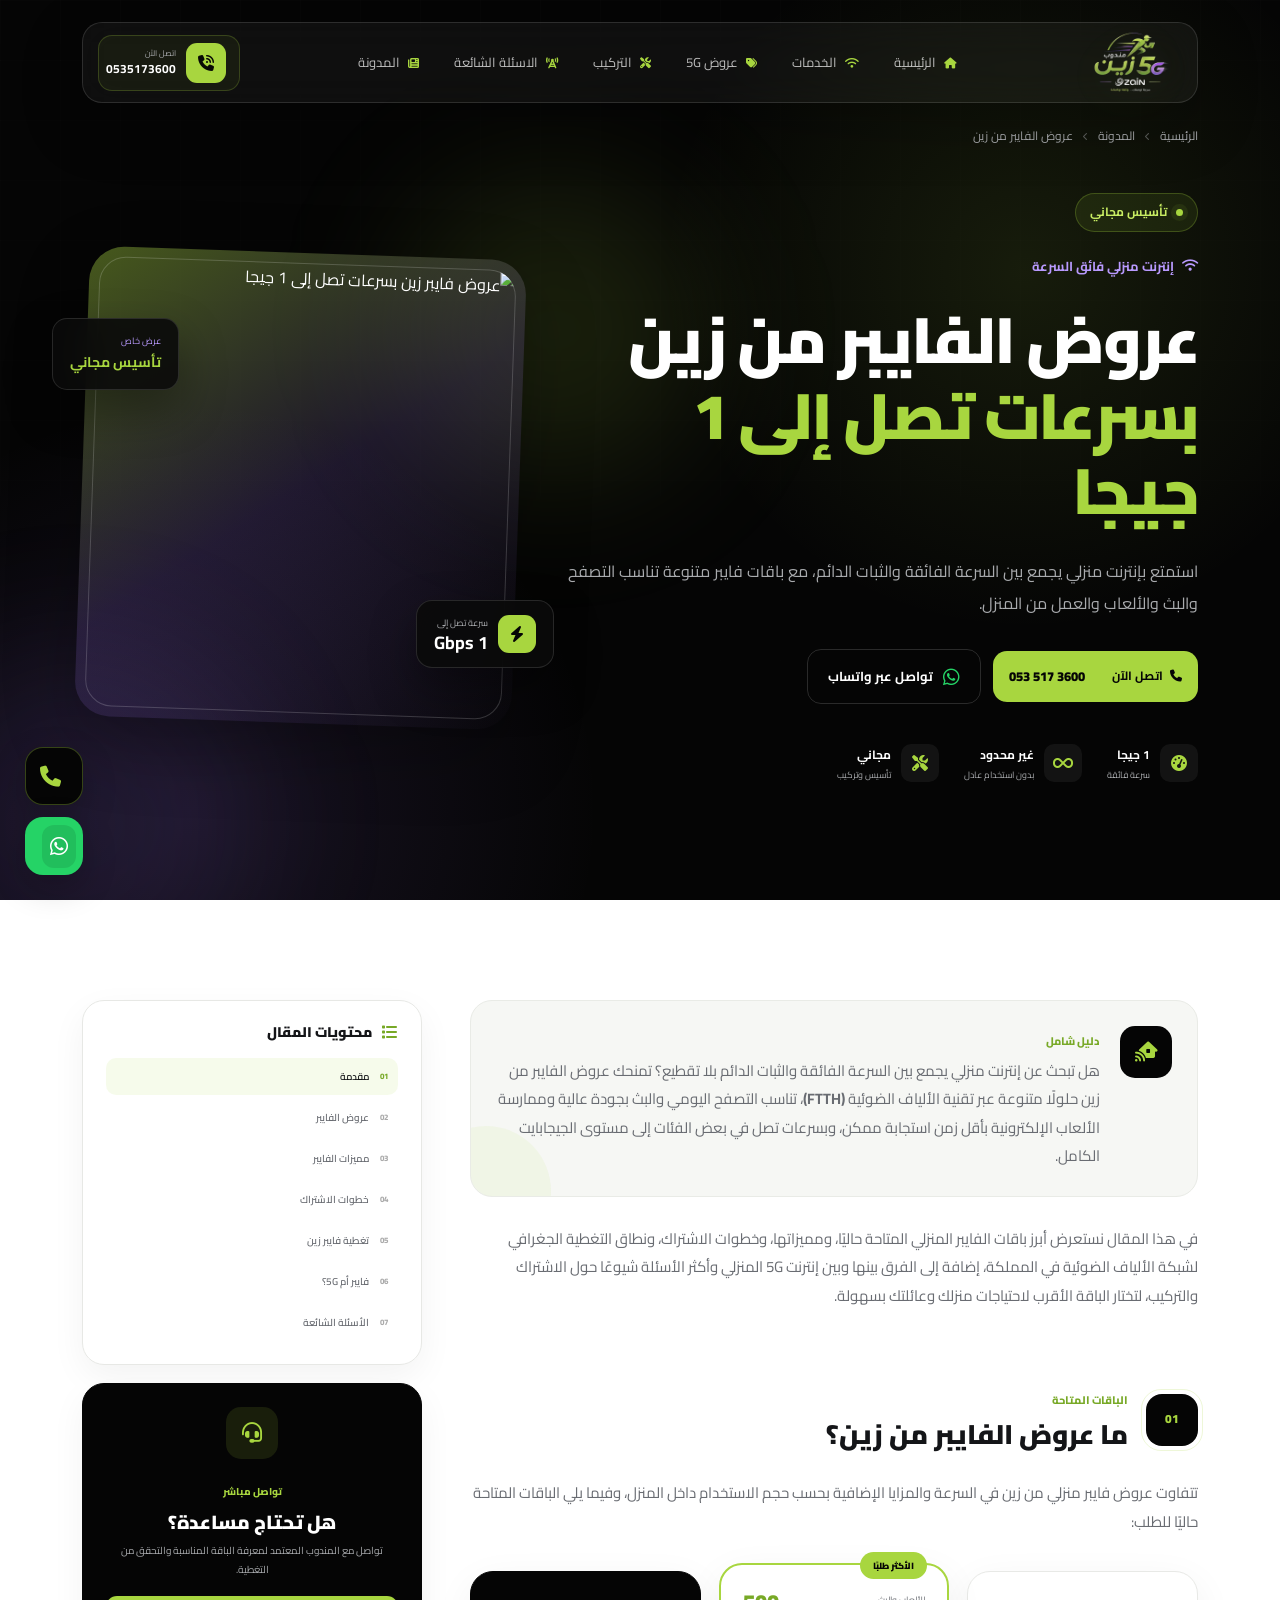
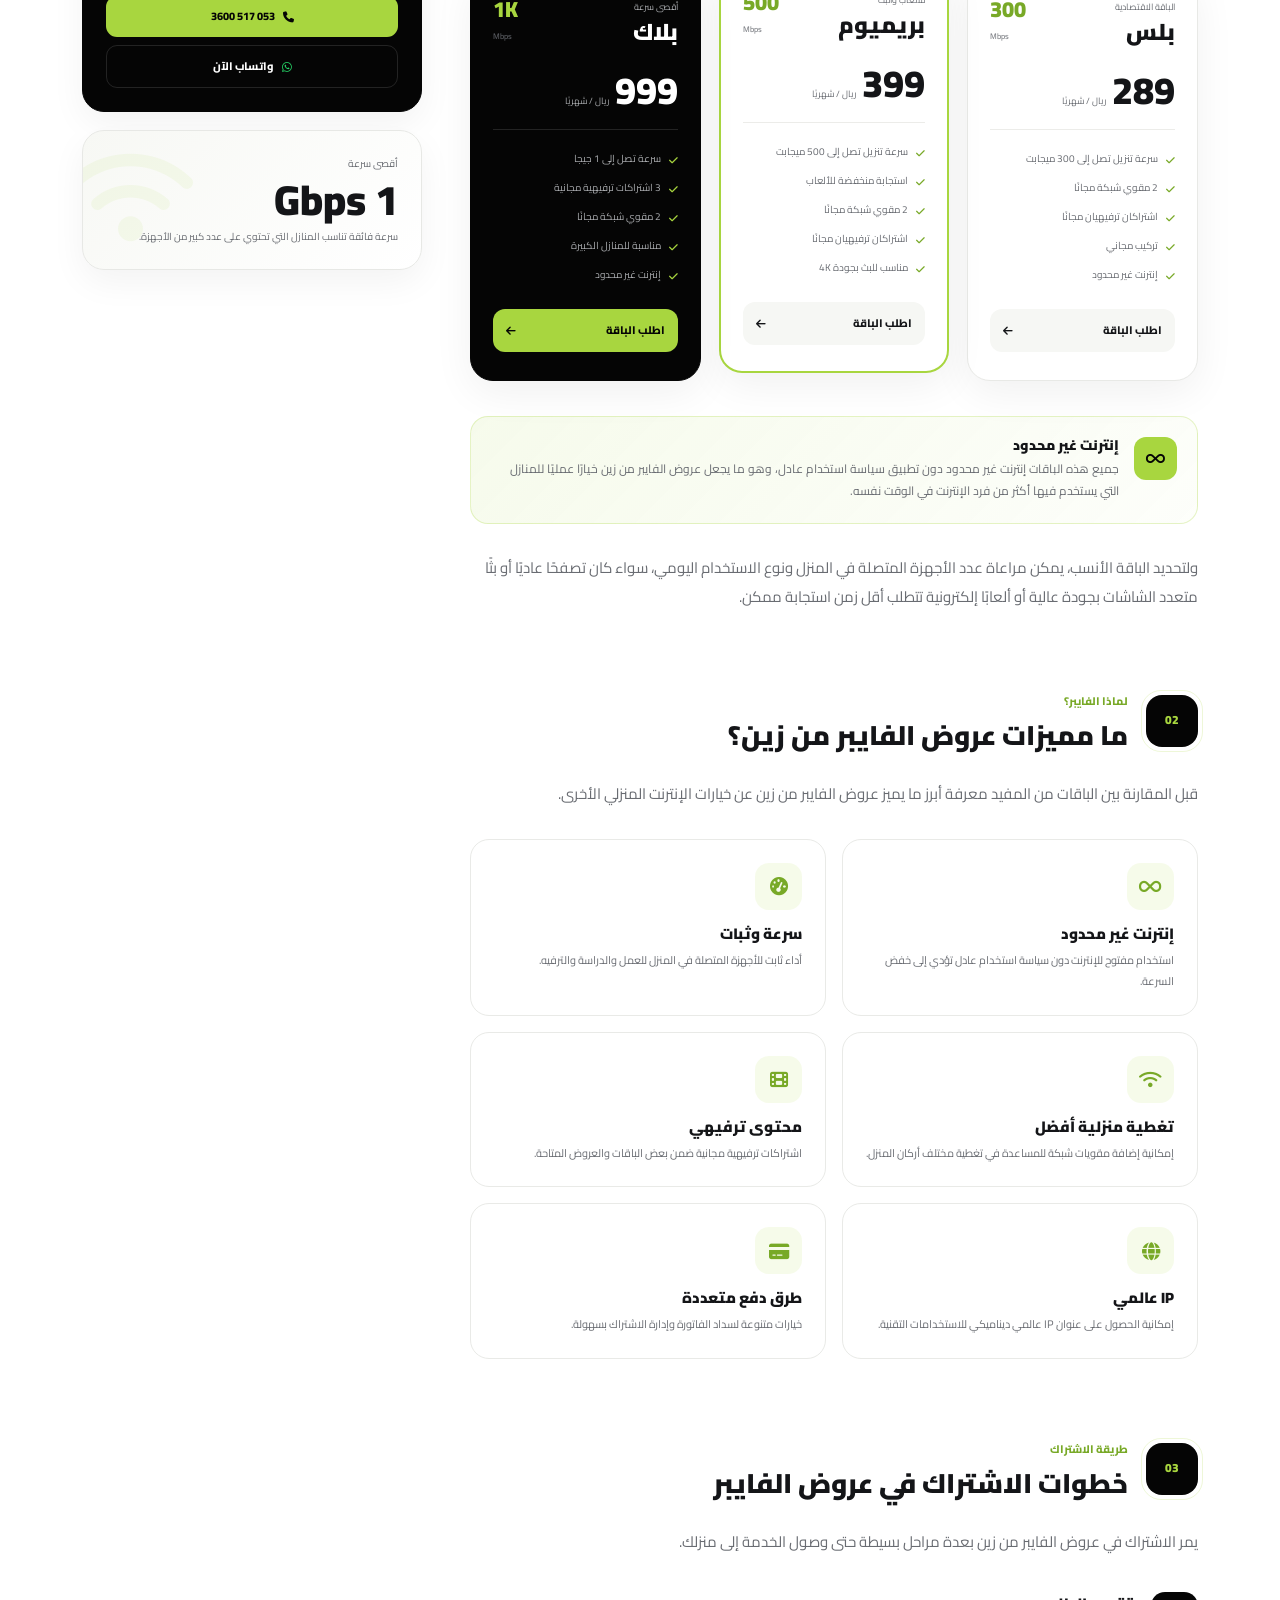
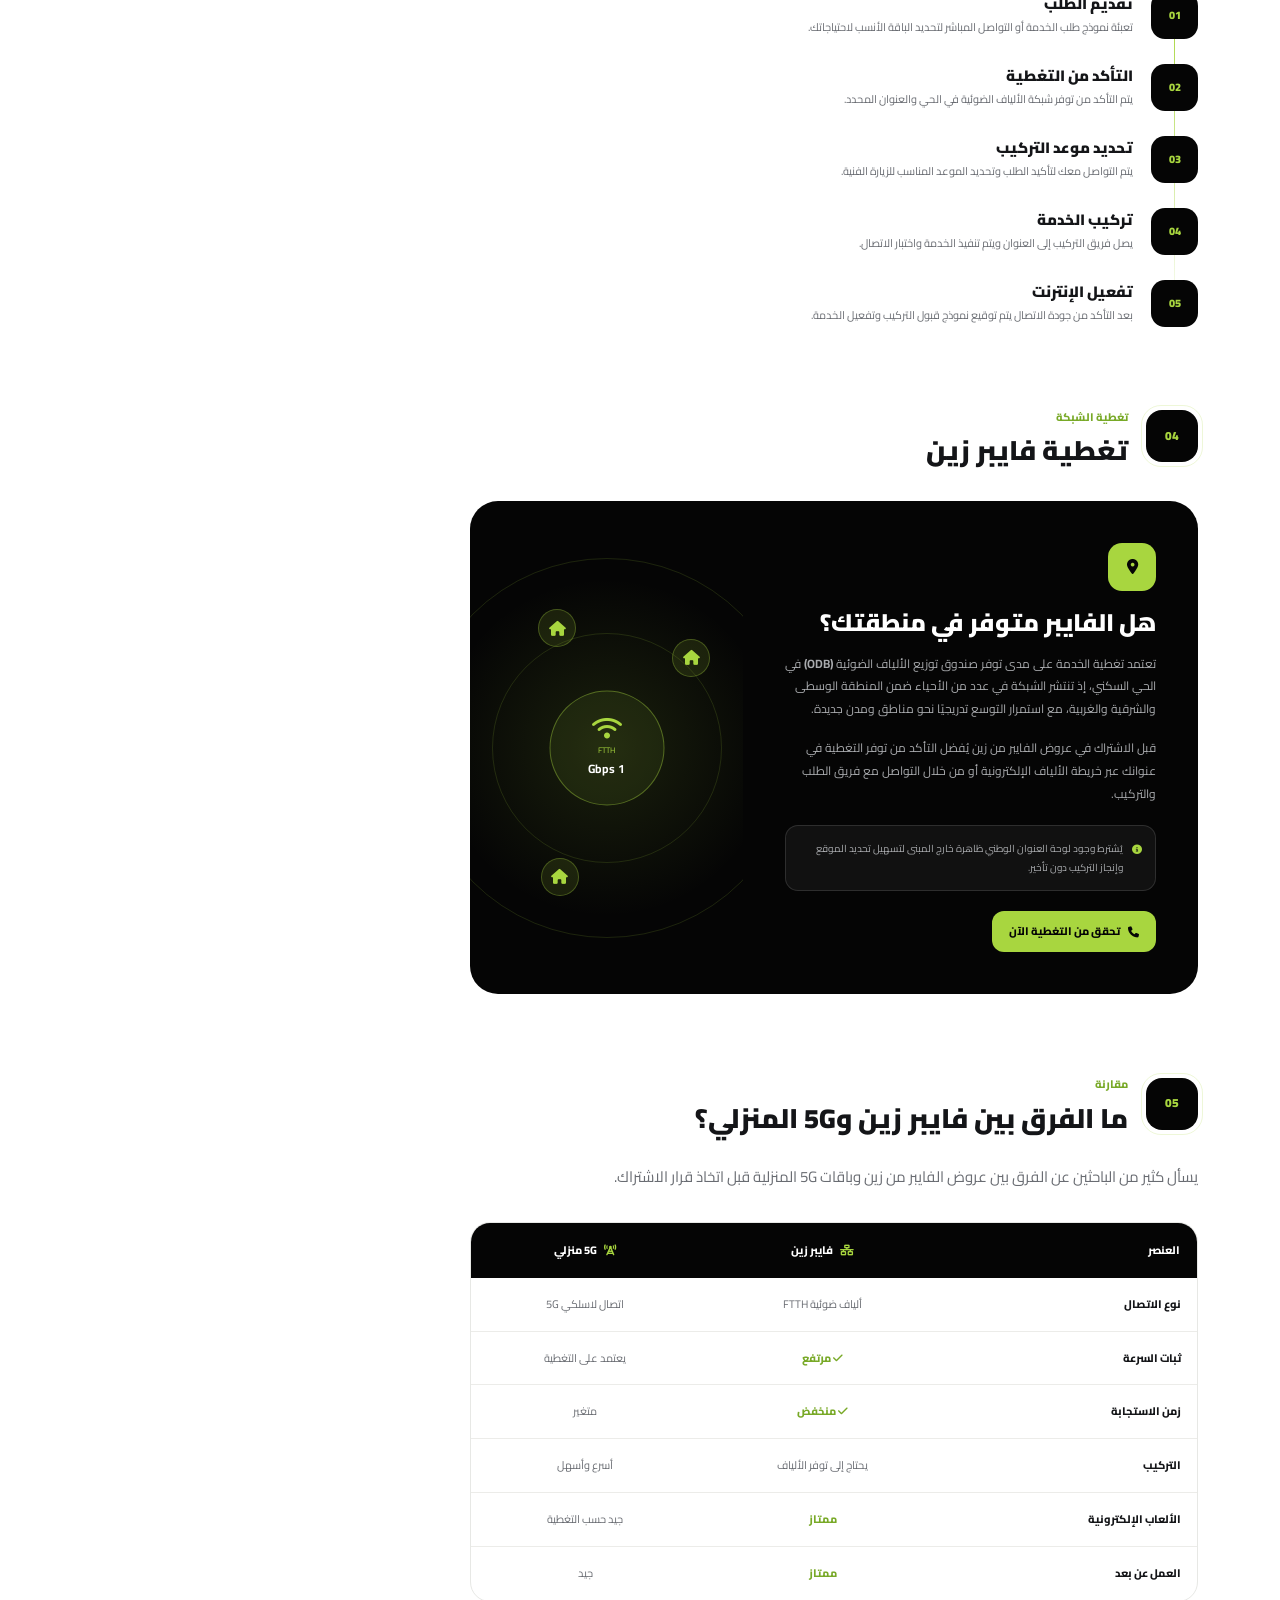
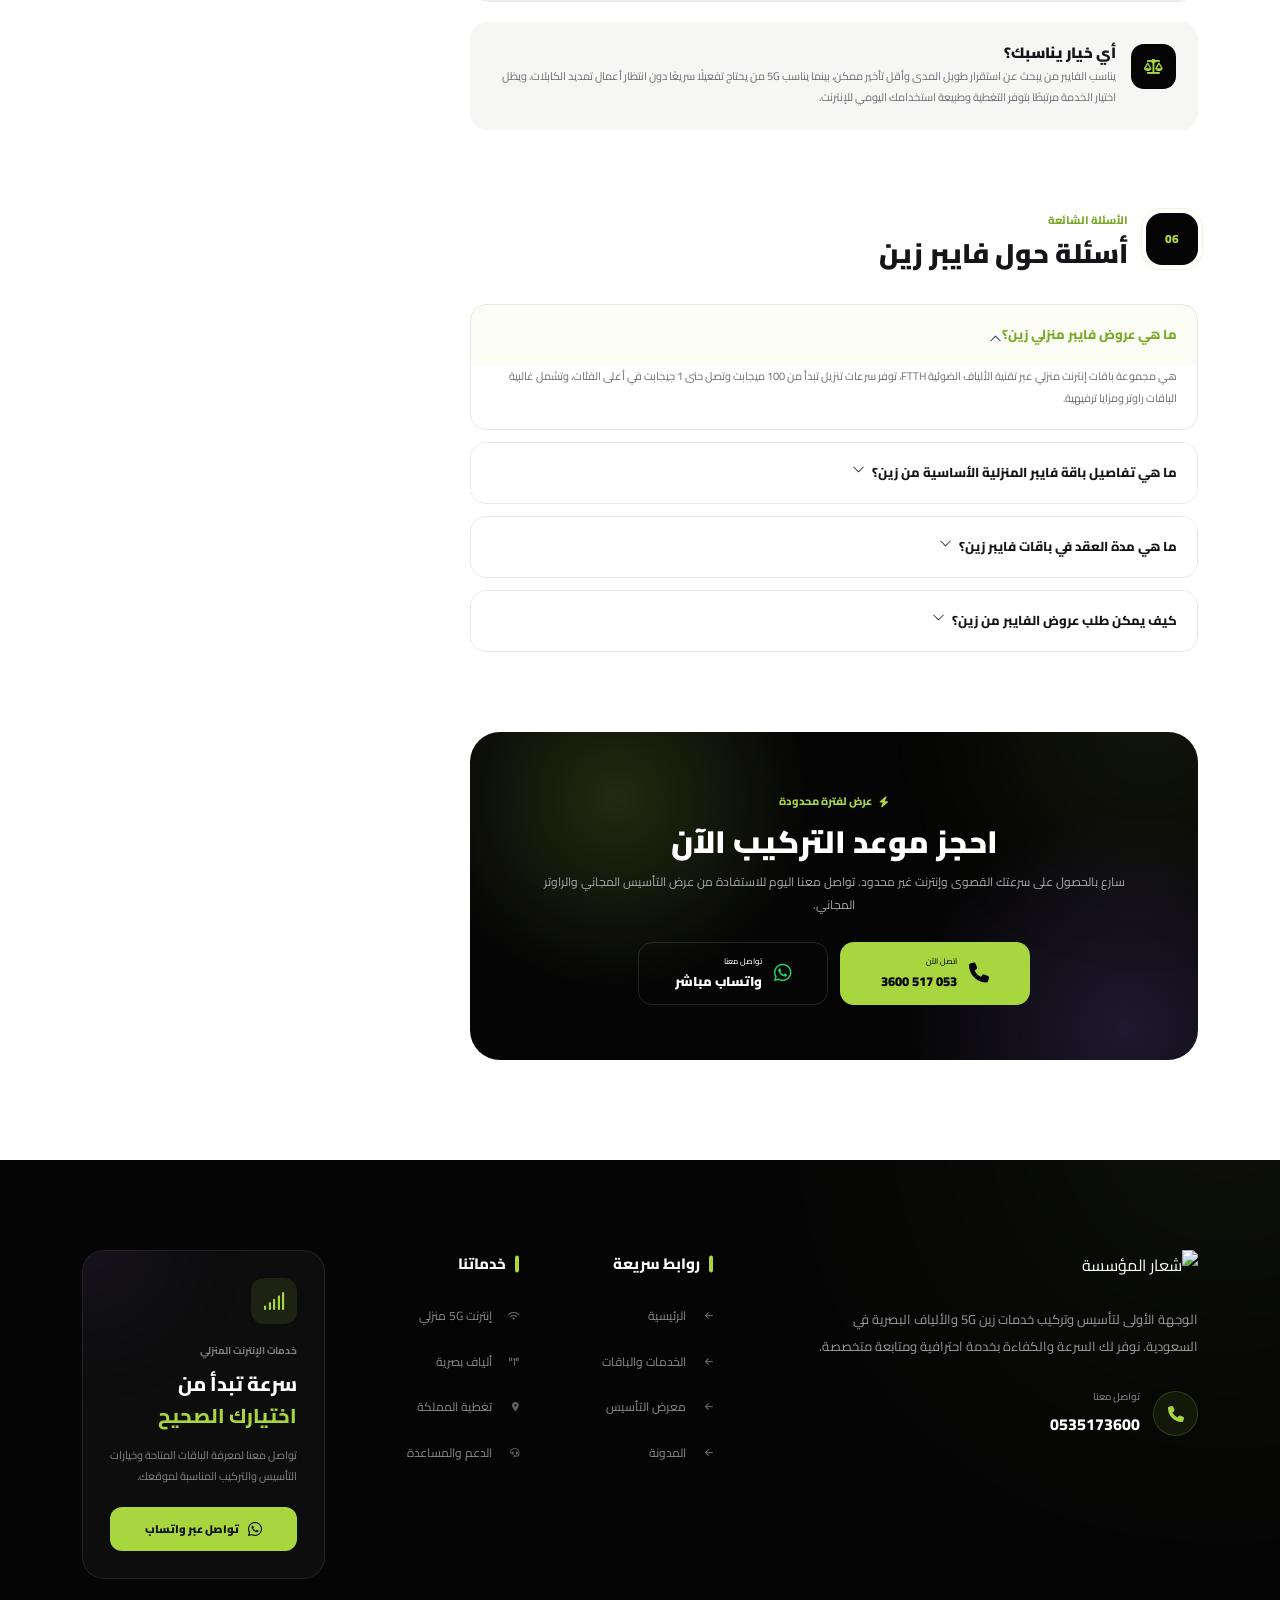
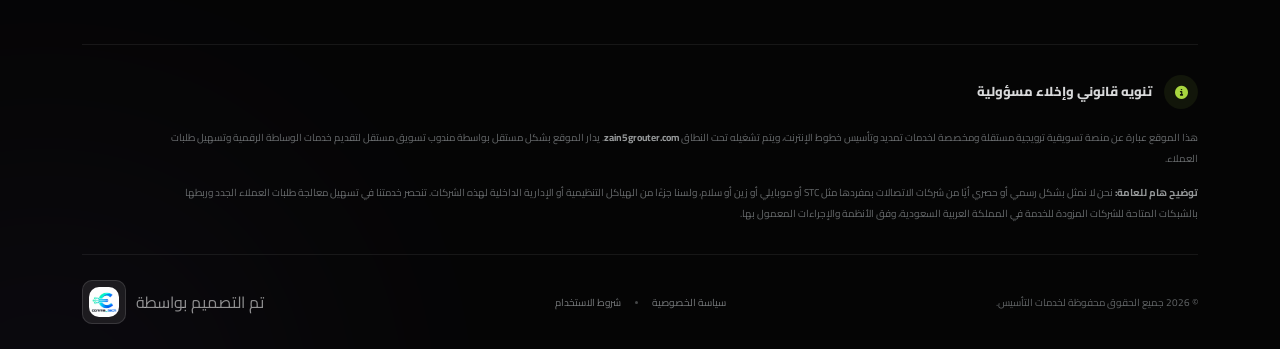
==== blog-details.html @ 8a8fdf51 "first commit" ====
<!doctype html>
<html lang="ar" dir="rtl">
  <head>
<!-- =========================
     BASIC SEO
========================= -->

<meta charset="UTF-8">

<meta
    name="viewport"
    content="width=device-width, initial-scale=1.0"
>



    <link rel="stylesheet" href="css/bootstrap.min.css" />

    <link rel="stylesheet" href="css/all.min.css" />

    <link rel="preconnect" href="https://fonts.googleapis.com" />

    <link rel="preconnect" href="https://fonts.gstatic.com" crossorigin />

    <link
      href="https://fonts.googleapis.com/css2?family=Cairo:wght@200..1000&family=Playfair+Display:wght@400;500;600;700&display=swap"
      rel="stylesheet" />

    <link rel="stylesheet" href="https://unpkg.com/aos@2.3.4/dist/aos.css" />

    <link
      rel="stylesheet"
      href="https://cdn.jsdelivr.net/npm/swiper@11/swiper-bundle.min.css" />

    <link rel="stylesheet" href="css/index.css" />
    <link rel="stylesheet" href="css/blog-details.css" />
  </head>

  <body>

<section class="hero-section zain-hero" id="intro">
<nav class="zain-navbar" id="zainNavbar">
    <div class="container">
        <div class="zain-nav-inner">

            <a href="#" class="zain-logo">
                <img src="images/logo.webp" alt="زين 5G">
            </a>

       <div class="zain-nav-links">

    <a href="/#home">
        <i class="fa-solid fa-house"></i>
        الرئيسية
    </a>

    <a href="/#services">
        <i class="fa-solid fa-wifi"></i>
        الخدمات
    </a>

    <a href="/#offers">
        <i class="fa-solid fa-tags"></i>
        عروض 5G
    </a>

     <a href="/#coverage">
                                <i class="fa-solid fa-screwdriver-wrench"></i>
                                التركيب
                            </a>

                            <a href="/#faq">
                                <i class="fa-solid fa-tower-cell"></i>
                                الاسئلة الشائعة
                            </a>

    <a href="/#blog">
        <i class="fa-solid fa-newspaper"></i>
        المدونة
    </a>

</div>

            <a href="tel:0535173600" class="zain-nav-phone">
                <span>
                    <i class="fa-solid fa-phone-volume"></i>
                </span>

                <div>
                    <small>اتصل الآن</small>
                    <strong>0535173600</strong>
                </div>
            </a>

            <button class="zain-menu-toggle" id="zainMenuToggle">
                <i class="fa-solid fa-bars"></i>
            </button>

        </div>
    </div>
</nav>
    <div class="hero-grid"></div>
    <div class="hero-glow hero-glow-one"></div>
    <div class="hero-glow hero-glow-two"></div>

    <div class="container">

        <div class="breadcrumb-wrapper">
            <a href="/">الرئيسية</a>
            <i class="fa-solid fa-chevron-left"></i>
            <a href="/blog">المدونة</a>
            <i class="fa-solid fa-chevron-left"></i>
            <span>عروض الفايبر من زين</span>
        </div>

        <div class="row align-items-center g-5">

            <div class="col-lg-7">

                <div class="hero-content">

                    <div class="hero-badge">
                        <span class="pulse-dot"></span>
                        تأسيس مجاني
                    </div>

                    <div class="hero-label">
                        <i class="fa-solid fa-wifi"></i>
                        إنترنت منزلي فائق السرعة
                    </div>

                    <h1>
                        عروض الفايبر من زين
                        <span>بسرعات تصل إلى 1 جيجا</span>
                    </h1>

                    <p class="hero-description">
                        استمتع بإنترنت منزلي يجمع بين السرعة الفائقة والثبات الدائم،
                        مع باقات فايبر متنوعة تناسب التصفح والبث والألعاب والعمل من المنزل.
                    </p>

                    <div class="hero-buttons">

                        <a href="tel:0535173600" class="btn-primary-zain">
                            <span>
                                <i class="fa-solid fa-phone"></i>
                                اتصل الآن
                            </span>
                            <strong>053 517 3600</strong>
                        </a>

                        <a href="https://wa.me/966535173600" target="_blank" class="btn-whatsapp-zain">
                            <i class="fa-brands fa-whatsapp"></i>
                            تواصل عبر واتساب
                        </a>

                    </div>

                    <div class="hero-trust">

                        <div class="trust-item">
                            <i class="fa-solid fa-gauge-high"></i>
                            <div>
                                <strong>1 جيجا</strong>
                                <span>سرعة فائقة</span>
                            </div>
                        </div>

                        <div class="trust-item">
                            <i class="fa-solid fa-infinity"></i>
                            <div>
                                <strong>غير محدود</strong>
                                <span>بدون استخدام عادل</span>
                            </div>
                        </div>

                        <div class="trust-item">
                            <i class="fa-solid fa-screwdriver-wrench"></i>
                            <div>
                                <strong>مجاني</strong>
                                <span>تأسيس وتركيب</span>
                            </div>
                        </div>

                    </div>

                </div>

            </div>

            <div class="col-lg-5">

                <div class="hero-image-card">

                    <div class="hero-image">
                        <img src="https://www.zain5grouter.com/_next/image?url=%2Fimages%2Fzain-services-0535173600.webp&w=3840&q=75"
                             alt="عروض فايبر زين بسرعات تصل إلى 1 جيجا"
                             loading="eager">
                    </div>

                    <div class="floating-speed-card">
                        <div class="speed-icon">
                            <i class="fa-solid fa-bolt"></i>
                        </div>

                        <div>
                            <span>سرعة تصل إلى</span>
                            <strong>1 Gbps</strong>
                        </div>
                    </div>

                    <div class="floating-offer-card">
                        <span>عرض خاص</span>
                        <strong>تأسيس مجاني</strong>
                    </div>

                </div>

            </div>

        </div>
    </div>
</section>


<section class="article-section" id="privacy">

    <div class="container">

        <div class="row g-5">

            <div class="col-xl-8">

                <article class="article-content">

                    <div class="article-intro">

                        <div class="article-intro-icon">
                            <i class="fa-solid fa-house-signal"></i>
                        </div>

                        <div>
                            <span class="intro-label">دليل شامل</span>

                            <p>
                                هل تبحث عن إنترنت منزلي يجمع بين السرعة الفائقة والثبات الدائم بلا تقطيع؟
                                تمنحك عروض الفايبر من زين حلولًا متنوعة عبر تقنية الألياف الضوئية
                                <strong>(FTTH)</strong>، تناسب التصفح اليومي والبث بجودة عالية وممارسة
                                الألعاب الإلكترونية بأقل زمن استجابة ممكن، وبسرعات تصل في بعض الفئات
                                إلى مستوى الجيجابايت الكامل.
                            </p>
                        </div>

                    </div>

                    <p>
                        في هذا المقال نستعرض أبرز باقات الفايبر المنزلي المتاحة حاليًا، ومميزاتها،
                        وخطوات الاشتراك، ونطاق التغطية الجغرافي لشبكة الألياف الضوئية في المملكة،
                        إضافة إلى الفرق بينها وبين إنترنت 5G المنزلي وأكثر الأسئلة شيوعًا حول
                        الاشتراك والتركيب، لتختار الباقة الأقرب لاحتياجات منزلك وعائلتك بسهولة.
                    </p>


                    <div class="section-heading" id="offers">
                        <span class="section-number">01</span>

                        <div>
                            <span>الباقات المتاحة</span>
                            <h2>ما عروض الفايبر من زين؟</h2>
                        </div>
                    </div>

                    <p>
                        تتفاوت عروض فايبر منزلي من زين في السرعة والمزايا الإضافية بحسب حجم الاستخدام
                        داخل المنزل، وفيما يلي الباقات المتاحة حاليًا للطلب:
                    </p>


                    <div class="plans-grid">

                        <div class="plan-card">

                            <div class="plan-top">
                                <div>
                                    <span class="plan-label">الباقة الاقتصادية</span>
                                    <h3>بلس</h3>
                                </div>

                                <div class="plan-speed">
                                    <strong>300</strong>
                                    <span>Mbps</span>
                                </div>
                            </div>

                            <div class="plan-price">
                                <strong>289</strong>
                                <span>ريال / شهريًا</span>
                            </div>

                            <div class="plan-divider"></div>

                            <ul>
                                <li>
                                    <i class="fa-solid fa-check"></i>
                                    سرعة تنزيل تصل إلى 300 ميجابت
                                </li>

                                <li>
                                    <i class="fa-solid fa-check"></i>
                                    2 مقوي شبكة مجانًا
                                </li>

                                <li>
                                    <i class="fa-solid fa-check"></i>
                                    اشتراكان ترفيهيان مجانًا
                                </li>

                                <li>
                                    <i class="fa-solid fa-check"></i>
                                    تركيب مجاني
                                </li>

                                <li>
                                    <i class="fa-solid fa-check"></i>
                                    إنترنت غير محدود
                                </li>
                            </ul>

                            <a href="tel:0535173600" class="plan-btn">
                                اطلب الباقة
                                <i class="fa-solid fa-arrow-left"></i>
                            </a>

                        </div>


                        <div class="plan-card featured">

                            <div class="popular-badge">
                                الأكثر طلبًا
                            </div>

                            <div class="plan-top">
                                <div>
                                    <span class="plan-label">للألعاب والبث</span>
                                    <h3>بريميوم</h3>
                                </div>

                                <div class="plan-speed">
                                    <strong>500</strong>
                                    <span>Mbps</span>
                                </div>
                            </div>

                            <div class="plan-price">
                                <strong>399</strong>
                                <span>ريال / شهريًا</span>
                            </div>

                            <div class="plan-divider"></div>

                            <ul>
                                <li>
                                    <i class="fa-solid fa-check"></i>
                                    سرعة تنزيل تصل إلى 500 ميجابت
                                </li>

                                <li>
                                    <i class="fa-solid fa-check"></i>
                                    استجابة منخفضة للألعاب
                                </li>

                                <li>
                                    <i class="fa-solid fa-check"></i>
                                    2 مقوي شبكة مجانًا
                                </li>

                                <li>
                                    <i class="fa-solid fa-check"></i>
                                    اشتراكان ترفيهيان مجانًا
                                </li>

                                <li>
                                    <i class="fa-solid fa-check"></i>
                                    مناسب للبث بجودة 4K
                                </li>
                            </ul>

                            <a href="tel:0535173600" class="plan-btn">
                                اطلب الباقة
                                <i class="fa-solid fa-arrow-left"></i>
                            </a>

                        </div>


                        <div class="plan-card black-plan">

                            <div class="plan-top">
                                <div>
                                    <span class="plan-label">أقصى سرعة</span>
                                    <h3>بلاك</h3>
                                </div>

                                <div class="plan-speed">
                                    <strong>1K</strong>
                                    <span>Mbps</span>
                                </div>
                            </div>

                            <div class="plan-price">
                                <strong>999</strong>
                                <span>ريال / شهريًا</span>
                            </div>

                            <div class="plan-divider"></div>

                            <ul>
                                <li>
                                    <i class="fa-solid fa-check"></i>
                                    سرعة تصل إلى 1 جيجا
                                </li>

                                <li>
                                    <i class="fa-solid fa-check"></i>
                                    3 اشتراكات ترفيهية مجانية
                                </li>

                                <li>
                                    <i class="fa-solid fa-check"></i>
                                    2 مقوي شبكة مجانًا
                                </li>

                                <li>
                                    <i class="fa-solid fa-check"></i>
                                    مناسبة للمنازل الكبيرة
                                </li>

                                <li>
                                    <i class="fa-solid fa-check"></i>
                                    إنترنت غير محدود
                                </li>
                            </ul>

                            <a href="tel:0535173600" class="plan-btn">
                                اطلب الباقة
                                <i class="fa-solid fa-arrow-left"></i>
                            </a>

                        </div>

                    </div>


                    <div class="info-box">
                        <div class="info-icon">
                            <i class="fa-solid fa-infinity"></i>
                        </div>

                        <div>
                            <h4>إنترنت غير محدود</h4>
                            <p>
                                جميع هذه الباقات إنترنت غير محدود دون تطبيق سياسة استخدام عادل،
                                وهو ما يجعل عروض الفايبر من زين خيارًا عمليًا للمنازل التي يستخدم
                                فيها أكثر من فرد الإنترنت في الوقت نفسه.
                            </p>
                        </div>
                    </div>


                    <p>
                        ولتحديد الباقة الأنسب، يمكن مراعاة عدد الأجهزة المتصلة في المنزل ونوع
                        الاستخدام اليومي، سواء كان تصفحًا عاديًا أو بثًا متعدد الشاشات بجودة عالية
                        أو ألعابًا إلكترونية تتطلب أقل زمن استجابة ممكن.
                    </p>


                    <div class="section-heading" id="features">
                        <span class="section-number">02</span>

                        <div>
                            <span>لماذا الفايبر؟</span>
                            <h2>ما مميزات عروض الفايبر من زين؟</h2>
                        </div>
                    </div>

                    <p>
                        قبل المقارنة بين الباقات من المفيد معرفة أبرز ما يميز عروض الفايبر من زين
                        عن خيارات الإنترنت المنزلي الأخرى.
                    </p>


                    <div class="features-grid">

                        <div class="feature-card">
                            <div class="feature-icon">
                                <i class="fa-solid fa-infinity"></i>
                            </div>
                            <h3>إنترنت غير محدود</h3>
                            <p>
                                استخدام مفتوح للإنترنت دون سياسة استخدام عادل تؤدي إلى خفض السرعة.
                            </p>
                        </div>

                        <div class="feature-card">
                            <div class="feature-icon">
                                <i class="fa-solid fa-gauge-high"></i>
                            </div>
                            <h3>سرعة وثبات</h3>
                            <p>
                                أداء ثابت للأجهزة المتصلة في المنزل للعمل والدراسة والترفيه.
                            </p>
                        </div>

                        <div class="feature-card">
                            <div class="feature-icon">
                                <i class="fa-solid fa-wifi"></i>
                            </div>
                            <h3>تغطية منزلية أفضل</h3>
                            <p>
                                إمكانية إضافة مقويات شبكة للمساعدة في تغطية مختلف أركان المنزل.
                            </p>
                        </div>

                        <div class="feature-card">
                            <div class="feature-icon">
                                <i class="fa-solid fa-film"></i>
                            </div>
                            <h3>محتوى ترفيهي</h3>
                            <p>
                                اشتراكات ترفيهية مجانية ضمن بعض الباقات والعروض المتاحة.
                            </p>
                        </div>

                        <div class="feature-card">
                            <div class="feature-icon">
                                <i class="fa-solid fa-globe"></i>
                            </div>
                            <h3>IP عالمي</h3>
                            <p>
                                إمكانية الحصول على عنوان IP عالمي ديناميكي للاستخدامات التقنية.
                            </p>
                        </div>

                        <div class="feature-card">
                            <div class="feature-icon">
                                <i class="fa-solid fa-credit-card"></i>
                            </div>
                            <h3>طرق دفع متعددة</h3>
                            <p>
                                خيارات متنوعة لسداد الفاتورة وإدارة الاشتراك بسهولة.
                            </p>
                        </div>

                    </div>


                    <div class="section-heading" id="subscribe">
                        <span class="section-number">03</span>

                        <div>
                            <span>طريقة الاشتراك</span>
                            <h2>خطوات الاشتراك في عروض الفايبر</h2>
                        </div>
                    </div>

                    <p>
                        يمر الاشتراك في عروض الفايبر من زين بعدة مراحل بسيطة حتى وصول الخدمة إلى منزلك.
                    </p>


                    <div class="steps-wrapper">

                        <div class="step-item">
                            <div class="step-number">01</div>
                            <div class="step-content">
                                <h3>تقديم الطلب</h3>
                                <p>
                                    تعبئة نموذج طلب الخدمة أو التواصل المباشر لتحديد الباقة الأنسب
                                    لاحتياجاتك.
                                </p>
                            </div>
                        </div>

                        <div class="step-item">
                            <div class="step-number">02</div>
                            <div class="step-content">
                                <h3>التأكد من التغطية</h3>
                                <p>
                                    يتم التأكد من توفر شبكة الألياف الضوئية في الحي والعنوان المحدد.
                                </p>
                            </div>
                        </div>

                        <div class="step-item">
                            <div class="step-number">03</div>
                            <div class="step-content">
                                <h3>تحديد موعد التركيب</h3>
                                <p>
                                    يتم التواصل معك لتأكيد الطلب وتحديد الموعد المناسب للزيارة الفنية.
                                </p>
                            </div>
                        </div>

                        <div class="step-item">
                            <div class="step-number">04</div>
                            <div class="step-content">
                                <h3>تركيب الخدمة</h3>
                                <p>
                                    يصل فريق التركيب إلى العنوان ويتم تنفيذ الخدمة واختبار الاتصال.
                                </p>
                            </div>
                        </div>

                        <div class="step-item">
                            <div class="step-number">05</div>
                            <div class="step-content">
                                <h3>تفعيل الإنترنت</h3>
                                <p>
                                    بعد التأكد من جودة الاتصال يتم توقيع نموذج قبول التركيب وتفعيل الخدمة.
                                </p>
                            </div>
                        </div>

                    </div>


                    <div class="section-heading" id="coverage">
                        <span class="section-number">04</span>

                        <div>
                            <span>تغطية الشبكة</span>
                            <h2>تغطية فايبر زين</h2>
                        </div>
                    </div>

                    <div class="coverage-card">

                        <div class="coverage-content">

                            <div class="coverage-icon">
                                <i class="fa-solid fa-location-dot"></i>
                            </div>

                            <h3>هل الفايبر متوفر في منطقتك؟</h3>

                            <p>
                                تعتمد تغطية الخدمة على مدى توفر صندوق توزيع الألياف الضوئية
                                <strong>(ODB)</strong> في الحي السكني، إذ تنتشر الشبكة في عدد من
                                الأحياء ضمن المنطقة الوسطى والشرقية والغربية، مع استمرار التوسع
                                تدريجيًا نحو مناطق ومدن جديدة.
                            </p>

                            <p>
                                قبل الاشتراك في عروض الفايبر من زين يُفضل التأكد من توفر التغطية
                                في عنوانك عبر خريطة الألياف الإلكترونية أو من خلال التواصل مع فريق
                                الطلب والتركيب.
                            </p>

                            <div class="coverage-note">
                                <i class="fa-solid fa-circle-info"></i>
                                <span>
                                    يُشترط وجود لوحة العنوان الوطني ظاهرة خارج المبنى لتسهيل تحديد
                                    الموقع وإنجاز التركيب دون تأخير.
                                </span>
                            </div>

                            <a href="tel:0535173600" class="coverage-btn">
                                <i class="fa-solid fa-phone"></i>
                                تحقق من التغطية الآن
                            </a>

                        </div>

                        <div class="coverage-visual">

                            <div class="coverage-circle circle-one"></div>
                            <div class="coverage-circle circle-two"></div>

                            <div class="coverage-router">
                                <i class="fa-solid fa-wifi"></i>
                                <span>FTTH</span>
                                <strong>1 Gbps</strong>
                            </div>

                            <div class="coverage-point point-one">
                                <i class="fa-solid fa-house"></i>
                            </div>

                            <div class="coverage-point point-two">
                                <i class="fa-solid fa-house"></i>
                            </div>

                            <div class="coverage-point point-three">
                                <i class="fa-solid fa-house"></i>
                            </div>

                        </div>

                    </div>


                    <div class="section-heading" id="comparison">
                        <span class="section-number">05</span>

                        <div>
                            <span>مقارنة</span>
                            <h2>ما الفرق بين فايبر زين و5G المنزلي؟</h2>
                        </div>
                    </div>

                    <p>
                        يسأل كثير من الباحثين عن الفرق بين عروض الفايبر من زين وباقات 5G المنزلية
                        قبل اتخاذ قرار الاشتراك.
                    </p>


                    <div class="comparison-table-wrapper">

                        <table class="comparison-table">

                            <thead>
                                <tr>
                                    <th>العنصر</th>
                                    <th>
                                        <i class="fa-solid fa-network-wired"></i>
                                        فايبر زين
                                    </th>
                                    <th>
                                        <i class="fa-solid fa-tower-cell"></i>
                                        5G منزلي
                                    </th>
                                </tr>
                            </thead>

                            <tbody>

                                <tr>
                                    <td>نوع الاتصال</td>
                                    <td>ألياف ضوئية FTTH</td>
                                    <td>اتصال لاسلكي 5G</td>
                                </tr>

                                <tr>
                                    <td>ثبات السرعة</td>
                                    <td>
                                        <span class="table-good">
                                            <i class="fa-solid fa-check"></i>
                                            مرتفع
                                        </span>
                                    </td>
                                    <td>يعتمد على التغطية</td>
                                </tr>

                                <tr>
                                    <td>زمن الاستجابة</td>
                                    <td>
                                        <span class="table-good">
                                            <i class="fa-solid fa-check"></i>
                                            منخفض
                                        </span>
                                    </td>
                                    <td>متغير</td>
                                </tr>

                                <tr>
                                    <td>التركيب</td>
                                    <td>يحتاج إلى توفر الألياف</td>
                                    <td>أسرع وأسهل</td>
                                </tr>

                                <tr>
                                    <td>الألعاب الإلكترونية</td>
                                    <td>
                                        <span class="table-good">
                                            ممتاز
                                        </span>
                                    </td>
                                    <td>جيد حسب التغطية</td>
                                </tr>

                                <tr>
                                    <td>العمل عن بعد</td>
                                    <td>
                                        <span class="table-good">
                                            ممتاز
                                        </span>
                                    </td>
                                    <td>جيد</td>
                                </tr>

                            </tbody>

                        </table>

                    </div>


                    <div class="comparison-highlight">

                        <div class="comparison-highlight-icon">
                            <i class="fa-solid fa-scale-balanced"></i>
                        </div>

                        <div>
                            <h3>أي خيار يناسبك؟</h3>

                            <p>
                                يناسب الفايبر من يبحث عن استقرار طويل المدى وأقل تأخير ممكن،
                                بينما يناسب 5G من يحتاج تفعيلًا سريعًا دون انتظار أعمال تمديد
                                الكابلات. ويظل اختيار الخدمة مرتبطًا بتوفر التغطية وطبيعة
                                استخدامك اليومي للإنترنت.
                            </p>
                        </div>

                    </div>


                    <div class="section-heading" id="faq">
                        <span class="section-number">06</span>

                        <div>
                            <span>الأسئلة الشائعة</span>
                            <h2>أسئلة حول فايبر زين</h2>
                        </div>
                    </div>


                    <div class="faq-wrapper">

                        <div class="accordion" id="faqAccordion">

                            <div class="accordion-item">

                                <h3 class="accordion-header">
                                    <button class="accordion-button" type="button"
                                            data-bs-toggle="collapse"
                                            data-bs-target="#faqOne">
                                        ما هي عروض فايبر منزلي زين؟
                                    </button>
                                </h3>

                                <div id="faqOne"
                                     class="accordion-collapse collapse show"
                                     data-bs-parent="#faqAccordion">

                                    <div class="accordion-body">
                                        هي مجموعة باقات إنترنت منزلي عبر تقنية الألياف الضوئية FTTH،
                                        توفر سرعات تنزيل تبدأ من 100 ميجابت وتصل حتى 1 جيجابت في
                                        أعلى الفئات، وتشمل غالبية الباقات راوتر ومزايا ترفيهية.
                                    </div>

                                </div>

                            </div>


                            <div class="accordion-item">

                                <h3 class="accordion-header">

                                    <button class="accordion-button collapsed"
                                            type="button"
                                            data-bs-toggle="collapse"
                                            data-bs-target="#faqTwo">

                                        ما هي تفاصيل باقة فايبر المنزلية الأساسية من زين؟

                                    </button>

                                </h3>

                                <div id="faqTwo"
                                     class="accordion-collapse collapse"
                                     data-bs-parent="#faqAccordion">

                                    <div class="accordion-body">
                                        تُعد باقة بلس بسرعة 300 ميجابت نقطة الانطلاق ضمن عروض الفايبر
                                        من زين المتاحة حاليًا، وتشمل 2 مقوي شبكة مجانًا واشتراكين
                                        مجانيين في تطبيقات ترفيهية وتركيبًا مجانيًا، باشتراك شهري
                                        يبدأ من 289 ريالًا.
                                    </div>

                                </div>

                            </div>


                            <div class="accordion-item">

                                <h3 class="accordion-header">

                                    <button class="accordion-button collapsed"
                                            type="button"
                                            data-bs-toggle="collapse"
                                            data-bs-target="#faqThree">

                                        ما هي مدة العقد في باقات فايبر زين؟

                                    </button>

                                </h3>

                                <div id="faqThree"
                                     class="accordion-collapse collapse"
                                     data-bs-parent="#faqAccordion">

                                    <div class="accordion-body">
                                        عادة ما تكون مدة العقد على باقات زين فايبر 12 شهرًا،
                                        وفي حال إنهاء الخدمة قبل هذه المدة قد تُطبق رسوم إنهاء
                                        مبكر مرتبطة بسعر الجهاز المجاني المقدم ضمن الباقة.
                                    </div>

                                </div>

                            </div>


                            <div class="accordion-item">

                                <h3 class="accordion-header">

                                    <button class="accordion-button collapsed"
                                            type="button"
                                            data-bs-toggle="collapse"
                                            data-bs-target="#faqFour">

                                        كيف يمكن طلب عروض الفايبر من زين؟

                                    </button>

                                </h3>

                                <div id="faqFour"
                                     class="accordion-collapse collapse"
                                     data-bs-parent="#faqAccordion">

                                    <div class="accordion-body">
                                        يمكنك طلب الباقة المناسبة بسهولة من خلال التواصل مع فريق
                                        الطلب والتركيب على الرقم 0535173600 لمعرفة الباقات المتاحة
                                        في حيك ومتابعة إجراءات التركيب خطوة بخطوة.
                                    </div>

                                </div>

                            </div>

                        </div>

                    </div>


                    <section class="article-final-cta">

                        <div class="cta-glow"></div>

                        <div class="cta-content">

                            <span class="cta-label">
                                <i class="fa-solid fa-bolt"></i>
                                عرض لفترة محدودة
                            </span>

                            <h2>
                                احجز موعد التركيب الآن
                            </h2>

                            <p>
                                سارع بالحصول على سرعتك القصوى وإنترنت غير محدود.
                                تواصل معنا اليوم للاستفادة من عرض التأسيس المجاني والراوتر المجاني.
                            </p>

                            <div class="cta-actions">

                                <a href="tel:0535173600" class="cta-phone">
                                    <i class="fa-solid fa-phone"></i>

                                    <span>
                                        <small>اتصل الآن</small>
                                        053 517 3600
                                    </span>
                                </a>

                                <a href="https://wa.me/966535173600"
                                   target="_blank"
                                   class="cta-whatsapp">

                                    <i class="fa-brands fa-whatsapp"></i>

                                    <span>
                                        <small>تواصل معنا</small>
                                        واتساب مباشر
                                    </span>

                                </a>

                            </div>

                        </div>

                    </section>

                </article>

            </div>


            <div class="col-xl-4">

                <aside class="article-sidebar">

                    <div class="sidebar-card toc-card">

                        <div class="sidebar-title">
                            <i class="fa-solid fa-list"></i>
                            <h3>محتويات المقال</h3>
                        </div>

                        <nav class="toc-nav">

                            <a href="#intro" class="active">
                                <span>01</span>
                                مقدمة
                            </a>

                            <a href="#offers">
                                <span>02</span>
                                عروض الفايبر
                            </a>

                            <a href="#features">
                                <span>03</span>
                                مميزات الفايبر
                            </a>

                            <a href="#subscribe">
                                <span>04</span>
                                خطوات الاشتراك
                            </a>

                            <a href="#coverage">
                                <span>05</span>
                                تغطية فايبر زين
                            </a>

                            <a href="#comparison">
                                <span>06</span>
                                فايبر أم 5G؟
                            </a>

                            <a href="#faq">
                                <span>07</span>
                                الأسئلة الشائعة
                            </a>

                        </nav>

                    </div>


                    <div class="sidebar-card contact-sidebar">

                        <div class="contact-sidebar-icon">
                            <i class="fa-solid fa-headset"></i>
                        </div>

                        <span>تواصل مباشر</span>

                        <h3>
                            هل تحتاج مساعدة؟
                        </h3>

                        <p>
                            تواصل مع المندوب المعتمد لمعرفة الباقة المناسبة والتحقق من التغطية.
                        </p>

                        <a href="tel:0535173600" class="sidebar-phone">
                            <i class="fa-solid fa-phone"></i>
                            053 517 3600
                        </a>

                        <a href="https://wa.me/966535173600"
                           target="_blank"
                           class="sidebar-whatsapp">
                            <i class="fa-brands fa-whatsapp"></i>
                            واتساب الآن
                        </a>

                    </div>


                    <div class="sidebar-card speed-sidebar">

                        <div class="speed-decoration">
                            <i class="fa-solid fa-wifi"></i>
                        </div>

                        <span>أقصى سرعة</span>

                        <strong>1 Gbps</strong>

                        <p>
                            سرعة فائقة تناسب المنازل التي تحتوي على عدد كبير من الأجهزة.
                        </p>

                    </div>

                </aside>

            </div>

        </div>

    </div>

</section>


<footer class="zain-footer">

    <div class="zain-footer-glow zain-footer-glow-green"></div>
    <div class="zain-footer-glow zain-footer-glow-purple"></div>

    <div class="container">

        <div class="zain-footer-main">

            <div class="row g-5">

                <div class="col-lg-5 col-md-12">

                    <div class="zain-footer-brand">

                        <a href="/" class="zain-footer-logo">
                            <img
                                src="https://www.zain5grouter.com/_next/image?url=%2Fimages%2Fzain-5g-logo.webp&w=640&q=75"
                                alt="شعار المؤسسة"
                            >
                        </a>

                        <p>
                            الوجهة الأولى لتأسيس وتركيب خدمات زين 5G
                            والألياف البصرية في السعودية. نوفر لك السرعة
                            والكفاءة بخدمة احترافية ومتابعة متخصصة.
                        </p>

                        <a
                            href="tel:0535173600"
                            class="zain-footer-phone"
                        >
                            <span class="zain-footer-phone-icon">
                                <i class="fa-solid fa-phone"></i>
                            </span>

                            <span>
                                <small>تواصل معنا</small>
                                0535173600
                            </span>
                        </a>

                    </div>

                </div>

                <div class="col-lg-2 col-md-4 col-6">

                    <div class="zain-footer-column">

                        <h3>روابط سريعة</h3>

                        <ul>

                            <li>
                                <a href="/">
                                    <i class="fa-solid fa-arrow-left"></i>
                                    الرئيسية
                                </a>
                            </li>

                            <li>
                                <a href="/#services">
                                    <i class="fa-solid fa-arrow-left"></i>
                                    الخدمات والباقات
                                </a>
                            </li>

                            <li>
                                <a href="/#offers">
                                    <i class="fa-solid fa-arrow-left"></i>
                                    معرض التأسيس
                                </a>
                            </li>

                            <li>
                                <a href="/#blog">
                                    <i class="fa-solid fa-arrow-left"></i>
                                    المدونة
                                </a>
                            </li>

                        </ul>

                    </div>

                </div>

                <div class="col-lg-2 col-md-4 col-6">

                    <div class="zain-footer-column">

                        <h3>خدماتنا</h3>

                        <ul>

                            <li>
                                <a href="/#services">
                                    <i class="fa-solid fa-wifi"></i>
                                    إنترنت 5G منزلي
                                </a>
                            </li>

                            <li>
                                <a href="/#services">
                                    <i class="fa-solid fa-tower-broadcast"></i>
                                    ألياف بصرية
                                </a>
                            </li>

                            <li>
                                <a href="/#coverage">
                                    <i class="fa-solid fa-location-dot"></i>
                                    تغطية المملكة
                                </a>
                            </li>

                            <li>
                                <a href="tel:0535173600">
                                    <i class="fa-solid fa-headset"></i>
                                    الدعم والمساعدة
                                </a>
                            </li>

                        </ul>

                    </div>

                </div>

                <div class="col-lg-3 col-md-4">

                    <div class="zain-footer-contact-card">

                        <span class="zain-footer-contact-icon">
                            <i class="fa-solid fa-signal"></i>
                        </span>

                        <span class="zain-footer-contact-label">
                            خدمات الإنترنت المنزلي
                        </span>

                        <h3>
                            سرعة تبدأ من
                            <span>اختيارك الصحيح</span>
                        </h3>

                        <p>
                            تواصل معنا لمعرفة الباقات المتاحة وخيارات
                            التأسيس والتركيب المناسبة لموقعك.
                        </p>

                        <a
                            href="https://wa.me/966535173600"
                            target="_blank"
                            class="zain-footer-whatsapp"
                        >
                            <i class="fa-brands fa-whatsapp"></i>
                            تواصل عبر واتساب
                        </a>

                    </div>

                </div>

            </div>

        </div>


        <div class="zain-footer-disclaimer">

            <div class="zain-footer-disclaimer-title">
                <span>
                    <i class="fa-solid fa-circle-info"></i>
                </span>

                <h3>
                    تنويه قانوني وإخلاء مسؤولية
                </h3>
            </div>

            <div class="zain-footer-disclaimer-content">

                <p>
                    هذا الموقع عبارة عن منصة تسويقية ترويجية مستقلة
                    ومخصصة لخدمات تمديد وتأسيس خطوط الإنترنت، ويتم تشغيله
                    تحت النطاق
                    <strong>zain5grouter.com</strong>.
                    يدار الموقع بشكل مستقل بواسطة مندوب تسويق مستقل
                    لتقديم خدمات الوساطة الرقمية وتسهيل طلبات العملاء.
                </p>

                <p>
                    <strong>توضيح هام للعامة:</strong>
                    نحن لا نمثل بشكل رسمي أو حصري أيًا من شركات الاتصالات
                    بمفردها مثل STC أو موبايلي أو زين أو سلام، ولسنا جزءًا
                    من الهياكل التنظيمية أو الإدارية الداخلية لهذه الشركات.
                    تنحصر خدمتنا في تسهيل معالجة طلبات العملاء الجدد
                    وربطها بالشبكات المتاحة للشركات المزودة للخدمة في
                    المملكة العربية السعودية، وفق الأنظمة والإجراءات
                    المعمول بها.
                </p>

            </div>

        </div>


        <div class="zain-footer-bottom">

            <div class="zain-footer-copy">
                <span>
                    © 2026 جميع الحقوق محفوظة لخدمات التأسيس.
                </span>
            </div>

            <div class="zain-footer-links">

                <a href="#privacy">
                    سياسة الخصوصية
                </a>

                <span></span>

                <a href="terms.html">
                    شروط الاستخدام
                </a>

            </div>

           <div class="designed-by">

                        <span>
                            تم التصميم بواسطة
                        </span>

                        <a
                            target="_blank"
href="https://wa.me/966535173600?text=مرحباً،%20أنا%20قادم%20من%20موقع%20زين%20للإنترنت%20وأرغب%20في%20الاستفسار%20عن%20المواقع%20والإعلانات."                            class="designer-logo"
                            aria-label="التواصل عبر واتساب">
                            <img
                                src="images/logo-1.jpg"
                                alt="التواصل عبر واتساب"
                                data-alt-ar="التواصل عبر واتساب"
                                data-alt-en="Contact us on WhatsApp">
                        </a>

                    </div>

        </div>

    </div>

</footer>
 <div class="zain-floating-actions">

    <a href="tel:0535173600"
       class="zain-floating-btn zain-phone-btn"
       aria-label="اتصل بنا"
       title="اتصل بنا">
        <i class="fa-solid fa-phone"></i>
        <span class="zain-floating-tooltip">اتصل بنا</span>
    </a>

    <a href="https://wa.me/966535173600?text=مرحباً،%20أنا%20قادم%20من%20موقع%20زين%20للإنترنت%20وأرغب%20في%20الاستفسار%20عن%20خدماتكم."
       target="_blank"
       rel="noopener noreferrer"
       class="zain-floating-btn zain-whatsapp-btn"
       aria-label="تواصل معنا عبر واتساب"
       title="واتساب">
        <i class="fa-brands fa-whatsapp"></i>
        <span class="zain-floating-tooltip">واتساب</span>
    </a>

</div>
    <script src="js/bootstrap.bundle.min.js"></script>

    <script src="https://unpkg.com/aos@2.3.4/dist/aos.js"></script>

    <script
      src="https://cdn.jsdelivr.net/npm/swiper@11/swiper-bundle.min.js"></script>
          <script src="https://cdn.jsdelivr.net/npm/gsap@3.12.5/dist/gsap.min.js"></script>


    <script src="js/index.js"></script>


  </body>
</html>
---- css/index.css ----
:root {
    --zain-black: #050505;
    --zain-black-soft: #0b0b0c;
    --zain-green: #a8d63f;
    --zain-green-light: #c8ed63;
    --zain-green-dark: #78a927;
    --zain-purple: #8d68d9;
    --zain-purple-light: #b99aff;
    --zain-white: #ffffff;
    --zain-gray: #a9abae;
    --zain-border: rgba(255,255,255,.12);
}
*{
    margin: 0;
    padding: 0;
    box-sizing: border-box;
}
body{
        font-family: "Cairo", sans-serif;

}
.zain-hero {
    position: relative;
    min-height: 790px;
    overflow: hidden;
    background:
        radial-gradient(
            circle at 72% 45%,
            rgba(168,214,63,.12),
            transparent 25%
        ),
        radial-gradient(
            circle at 82% 58%,
            rgba(141,104,217,.13),
            transparent 24%
        ),
        linear-gradient(
            125deg,
            #030303 0%,
            #090a09 45%,
            #050505 100%
        );
    color: var(--zain-white);
    font-family: "Cairo", sans-serif;
}

.zain-grid {
    position: absolute;
    inset: 0;
    opacity: .25;
    background-image:
        linear-gradient(
            rgba(255,255,255,.035) 1px,
            transparent 1px
        ),
        linear-gradient(
            90deg,
            rgba(255,255,255,.035) 1px,
            transparent 1px
        );
    background-size: 70px 70px;
    mask-image: linear-gradient(
        to bottom,
        black 0%,
        transparent 90%
    );
}

.zain-light {
    position: absolute;
    border-radius: 50%;
    pointer-events: none;
    filter: blur(90px);
}

.zain-light-green {
    width: 400px;
    height: 400px;
    top: 10%;
    right: -170px;
    background: rgba(168,214,63,.10);
}

.zain-light-purple {
    width: 320px;
    height: 320px;
    bottom: 5%;
    left: 10%;
    background: rgba(141,104,217,.07);
}

.zain-speed-lines {
    position: absolute;
    width: 500px;
    height: 300px;
    right: -100px;
    top: 180px;
    opacity: .25;
    transform: rotate(-17deg);
}

.zain-speed-lines span {
    position: absolute;
    height: 1px;
    border-radius: 50%;
    background: linear-gradient(
        90deg,
        transparent,
        var(--zain-green),
        var(--zain-purple),
        transparent
    );
    animation: speedLine 3s ease-in-out infinite;
}

.zain-speed-lines span:nth-child(1) {
    width: 230px;
    top: 30px;
    right: 50px;
}

.zain-speed-lines span:nth-child(2) {
    width: 330px;
    top: 80px;
    right: 0;
    animation-delay: .3s;
}

.zain-speed-lines span:nth-child(3) {
    width: 190px;
    top: 140px;
    right: 100px;
    animation-delay: .6s;
}

.zain-speed-lines span:nth-child(4) {
    width: 300px;
    top: 190px;
    right: 25px;
    animation-delay: .9s;
}

.zain-speed-lines span:nth-child(5) {
    width: 170px;
    top: 240px;
    right: 130px;
    animation-delay: 1.2s;
}

.zain-navbar {
    position: relative;
    z-index: 50;
    padding: 22px 0;
    transition: .35s ease;
}

.zain-navbar.scrolled {
    position: fixed;
    top: 0;
    right: 0;
    left: 0;
    padding: 10px 0;
    background: rgba(3,3,3,.88);
    backdrop-filter: blur(20px);
    border-bottom: 1px solid var(--zain-border);
}

.zain-nav-inner {
    min-height: 70px;
    padding: 7px 9px 7px 15px;
    display: flex;
    align-items: center;
    justify-content: space-between;
    gap: 25px;
    border: 1px solid var(--zain-border);
    border-radius: 20px;
    background: rgba(255,255,255,.045);
    backdrop-filter: blur(18px);
    box-shadow: 0 20px 60px rgba(0,0,0,.25);
}

.zain-logo {
    width: 115px;
    height: 65px;
    display: flex;
    align-items: center;
    justify-content: center;
    text-decoration: none;
}

.zain-logo img {
    width: 100%;
    height: 100%;
    object-fit: cover;
    filter: drop-shadow(0 8px 18px rgba(168,214,63,.08));
    transition: .35s ease;
}

.zain-logo:hover img {
    transform: scale(1.05);
}

.zain-nav-links {
    display: flex;
    align-items: center;
    gap: 5px;
}

.zain-nav-links a {
    position: relative;
    display: flex;
    align-items: center;
    gap: 8px;
    padding: 11px 15px;
    color: rgba(255,255,255,.72);
    text-decoration: none;
    border-radius: 12px;
    font-size: 13px;
    transition: .3s ease;
}

.zain-nav-links a i {
    color: var(--zain-green);
    font-size: 11px;
}

.zain-nav-links a:hover {
    color: #fff;
    background: rgba(168,214,63,.08);
}

.zain-nav-phone {
    display: flex;
    align-items: center;
    gap: 10px;
    padding: 7px 13px 7px 7px;
    color: #fff;
    text-decoration: none;
    border: 1px solid rgba(168,214,63,.22);
    border-radius: 14px;
    background: rgba(168,214,63,.06);
    transition: .3s ease;
}

.zain-nav-phone:hover {
    color: #fff;
    transform: translateY(-2px);
    border-color: rgba(168,214,63,.5);
}

.zain-nav-phone > span {
    width: 40px;
    height: 40px;
    display: grid;
    place-items: center;
    border-radius: 11px;
    color: #080a05;
    background: var(--zain-green);
}

.zain-nav-phone div {
    display: flex;
    flex-direction: column;
    line-height: 1.2;
}

.zain-nav-phone small {
    color: var(--zain-gray);
    font-size: 8px;
}

.zain-nav-phone strong {
    margin-top: 4px;
    direction: ltr;
    font-size: 12px;
}

.zain-menu-toggle {
    display: none;
    width: 45px;
    height: 45px;
    border: 1px solid var(--zain-border);
    border-radius: 13px;
    color: #fff;
    background: rgba(255,255,255,.04);
    font-size: 18px;
}

.zain-hero-container {
    position: relative;
    z-index: 5;
    min-height: 700px;
    display: flex;
    align-items: center;
}

.zain-hero-content {
    padding: 45px 0 80px;
    animation: heroReveal .9s ease both;
}

.zain-badge {
    width: fit-content;
    display: flex;
    align-items: center;
    gap: 9px;
    padding: 9px 16px;
    border: 1px solid rgba(168,214,63,.22);
    border-radius: 50px;
    background: rgba(168,214,63,.055);
    color: #cde989;
    font-size: 11px;
    font-weight: 600;
}

.zain-badge-dot {
    width: 7px;
    height: 7px;
    border-radius: 50%;
    background: var(--zain-green);
    box-shadow: 0 0 0 5px rgba(168,214,63,.08);
    animation: pulse 2s infinite;
}

.zain-hero h1 {
    max-width: 720px;
    margin: 25px 0 20px;
    font-size: clamp(44px, 5.5vw, 76px);
    line-height: 1.12;
    font-weight: 900;
    letter-spacing: -2.5px;
}

.green-text {
    color: var(--zain-green);
    text-shadow: 0 0 40px rgba(168,214,63,.18);
}

.purple-text {
    color: var(--zain-purple-light);
    text-shadow: 0 0 40px rgba(141,104,217,.16);
}

.zain-hero-content > p {
    max-width: 650px;
    margin-bottom: 32px;
    color: var(--zain-gray);
    font-size: 15px;
    line-height: 2.1;
}

.zain-hero-actions {
    display: flex;
    align-items: center;
    gap: 13px;
    flex-wrap: wrap;
}

.zain-whatsapp-btn {
    min-height: 58px;
    padding: 5px 7px 5px 17px;
    display: flex;
    align-items: center;
    gap: 15px;
    color: #080a05;
    text-decoration: none;
    border-radius: 16px;
    background: var(--zain-green);
    box-shadow: 0 15px 40px rgba(168,214,63,.16);
    font-size: 12px;
    font-weight: 800;
    transition: .35s ease;
}

.zain-whatsapp-btn span {
    display: flex;
    align-items: center;
    gap: 9px;
}

.zain-whatsapp-btn span i {
    font-size: 21px;
}

.zain-whatsapp-btn > i {
    width: 43px;
    height: 43px;
    display: grid;
    place-items: center;
    border-radius: 12px;
    background: rgba(0,0,0,.1);
    transition: .3s ease;
}

.zain-whatsapp-btn:hover {
    color: #080a05;
    transform: translateY(-4px);
    box-shadow: 0 20px 50px rgba(168,214,63,.24);
}

.zain-whatsapp-btn:hover > i {
    transform: translateX(-4px);
}

.zain-phone-btn {
    min-height: 58px;
    display: flex;
    align-items: center;
    gap: 10px;
    padding: 7px 15px 7px 7px;
    color: #fff;
    text-decoration: none;
    border: 1px solid var(--zain-border);
    border-radius: 16px;
    background: rgba(255,255,255,.04);
    transition: .3s ease;
}

.zain-phone-btn:hover {
    color: #fff;
    border-color: rgba(141,104,217,.4);
    background: rgba(141,104,217,.06);
}

.phone-icon {
    width: 43px;
    height: 43px;
    display: grid;
    place-items: center;
    border-radius: 12px;
    color: var(--zain-purple-light);
    background: rgba(141,104,217,.1);
}

.phone-content {
    display: flex;
    flex-direction: column;
    line-height: 1.2;
}

.phone-content small {
    color: var(--zain-gray);
    font-size: 8px;
}

.phone-content strong {
    margin-top: 5px;
    direction: ltr;
    font-size: 13px;
}

.zain-benefits {
    display: flex;
    align-items: center;
    gap: 28px;
    margin-top: 43px;
}

.benefit-item {
    display: flex;
    align-items: center;
    gap: 9px;
}

.benefit-icon {
    width: 39px;
    height: 39px;
    display: grid;
    place-items: center;
    flex-shrink: 0;
    border: 1px solid rgba(168,214,63,.13);
    border-radius: 12px;
    color: var(--zain-green);
    background: rgba(168,214,63,.06);
    transition: .3s ease;
}

.benefit-item:hover .benefit-icon {
    transform: translateY(-4px);
    background: rgba(168,214,63,.12);
}

.benefit-item div:last-child {
    display: flex;
    flex-direction: column;
    line-height: 1.3;
}

.benefit-item strong {
    font-size: 10px;
}

.benefit-item small {
    margin-top: 4px;
    color: rgba(255,255,255,.4);
    font-size: 8px;
}

.zain-visual {
    position: relative;
    width: min(100%, 540px);
    height: 570px;
    margin: auto;
    display: grid;
    place-items: center;
    animation: visualReveal 1s .15s ease both;
}

.visual-glow {
    position: absolute;
    width: 270px;
    height: 270px;
    border-radius: 50%;
    background:
        radial-gradient(
            circle,
            rgba(168,214,63,.22),
            rgba(141,104,217,.10) 45%,
            transparent 72%
        );
    filter: blur(15px);
    animation: glowPulse 4s ease-in-out infinite;
}

.signal-ring {
    position: absolute;
    border: 1px solid rgba(168,214,63,.12);
    border-radius: 50%;
}

.ring-one {
    width: 480px;
    height: 480px;
    animation: rotateRing 25s linear infinite;
}

.ring-two {
    width: 390px;
    height: 390px;
    border-color: rgba(141,104,217,.13);
    border-style: dashed;
    animation: rotateRingReverse 18s linear infinite;
}

.ring-three {
    width: 300px;
    height: 300px;
    border-color: rgba(168,214,63,.08);
}

.zain-logo-hero {
    position: relative;
    z-index: 5;
    width: 390px;
    height: 390px;
    display: grid;
    place-items: center;
}

.zain-logo-hero img {
    position: relative;
    z-index: 2;
    width: 100%;
    height: 100%;
    object-fit: contain;
    filter:
        drop-shadow(0 15px 30px rgba(168,214,63,.16))
        drop-shadow(0 0 35px rgba(141,104,217,.08));
    animation: logoFloat 4s ease-in-out infinite;
}

.logo-halo {
    position: absolute;
    width: 260px;
    height: 260px;
    border-radius: 50%;
    background:
        radial-gradient(
            circle,
            rgba(168,214,63,.11),
            rgba(141,104,217,.07) 48%,
            transparent 70%
        );
    filter: blur(20px);
}

.floating-card {
    position: absolute;
    z-index: 10;
    display: flex;
    align-items: center;
    gap: 10px;
    padding: 10px 14px 10px 9px;
    border: 1px solid rgba(255,255,255,.13);
    border-radius: 16px;
    background: rgba(8,8,8,.82);
    backdrop-filter: blur(18px);
    box-shadow: 0 20px 50px rgba(0,0,0,.35);
    /* animation: cardFloat 3.5s ease-in-out infinite; */
}

.floating-icon {
    width: 40px;
    height: 40px;
    display: grid;
    place-items: center;
    border-radius: 12px;
    color: var(--zain-green);
    background: rgba(168,214,63,.08);
}

.floating-card div:last-child {
    display: flex;
    flex-direction: column;
    line-height: 1.2;
}

.floating-card small {
    color: rgba(255,255,255,.4);
    font-size: 8px;
}

.floating-card strong {
    margin-top: 4px;
    font-size: 13px;
}

.router-card {
    top: 80px;
    right: 5px;
}

.setup-card {
    bottom: 70px;
    left: 0;
    animation-delay: 1s;
}

.speed-badge {
    position: absolute;
    z-index: 10;
    top: 60px;
    left: 20px;
    display: flex;
    align-items: center;
    gap: 9px;
    padding: 9px 13px;
    border: 1px solid rgba(141,104,217,.25);
    border-radius: 15px;
    background: rgba(10,8,13,.82);
    backdrop-filter: blur(15px);
    /* animation: cardFloat 4s 1s ease-in-out infinite; */
}

.speed-badge > i {
    color: var(--zain-green);
    font-size: 17px;
}

.speed-badge span {
    display: flex;
    flex-direction: column;
    line-height: 1;
}

.speed-badge small {
    color: rgba(255,255,255,.4);
    font-size: 7px;
}

.speed-badge strong {
    margin-top: 4px;
    color: var(--zain-purple-light);
    font-size: 15px;
}

.visual-signal {
    position: absolute;
    right: 35px;
    bottom: 70px;
    z-index: 10;
    display: flex;
    align-items: flex-end;
    gap: 4px;
}

.visual-signal span {
    width: 5px;
    border-radius: 10px;
    background: var(--zain-green);
    box-shadow: 0 0 10px rgba(168,214,63,.35);
    animation: signalBars 1.3s ease-in-out infinite alternate;
}

.visual-signal span:nth-child(1) {
    height: 8px;
}

.visual-signal span:nth-child(2) {
    height: 14px;
    animation-delay: .15s;
}

.visual-signal span:nth-child(3) {
    height: 20px;
    animation-delay: .3s;
}

.visual-signal span:nth-child(4) {
    height: 27px;
    animation-delay: .45s;
}

.zain-bottom-wave {
    position: absolute;
    right: 0;
    bottom: -1px;
    left: 0;
    height: 75px;
    z-index: 20;
}

.zain-bottom-wave svg {
    width: 100%;
    height: 100%;
    display: block;
}

.zain-bottom-wave path {
    fill: #f7f8f5;

}

@keyframes heroReveal {
    from {
        opacity: 0;
        transform: translateY(25px);
    }

    to {
        opacity: 1;
        transform: translateY(0);
    }
}

@keyframes visualReveal {
    from {
        opacity: 0;
        transform: translateX(-30px) scale(.92);
    }

    to {
        opacity: 1;
        transform: translateX(0) scale(1);
    }
}

@keyframes logoFloat {
    0%, 100% {
        transform: translateY(0);
    }

    50% {
        transform: translateY(-10px);
    }
}

@keyframes cardFloat {
    0%, 100% {
        transform: translateY(0);
    }

    50% {
        transform: translateY(-9px);
    }
}

@keyframes glowPulse {
    0%, 100% {
        transform: scale(.95);
        opacity: .7;
    }

    50% {
        transform: scale(1.1);
        opacity: 1;
    }
}

@keyframes rotateRing {
    from {
        transform: rotate(0);
    }

    to {
        transform: rotate(360deg);
    }
}

@keyframes rotateRingReverse {
    from {
        transform: rotate(360deg);
    }

    to {
        transform: rotate(0);
    }
}

@keyframes pulse {
    0%, 100% {
        box-shadow: 0 0 0 4px rgba(168,214,63,.08);
    }

    50% {
        box-shadow: 0 0 0 9px rgba(168,214,63,.02);
    }
}

@keyframes speedLine {
    0%, 100% {
        opacity: .1;
        transform: translateX(20px);
    }

    50% {
        opacity: .8;
        transform: translateX(-30px);
    }
}

@keyframes signalBars {
    from {
        opacity: .4;
        transform: scaleY(.75);
    }

    to {
        opacity: 1;
        transform: scaleY(1);
    }
}

@media (max-width: 991.98px) {

    .zain-nav-links,
    .zain-nav-phone {
        display: none;
    }

    .zain-menu-toggle {
        display: block;
    }

    .zain-hero-container {
        min-height: auto;
    }

    .zain-hero-content {
        padding: 65px 0 25px;
        text-align: center;
    }

    .zain-badge {
        margin: auto;
    }

    .zain-hero h1 {
        font-size: clamp(42px, 8vw, 66px);
    }

    .zain-hero-content > p {
        margin-right: auto;
        margin-left: auto;
    }

    .zain-hero-actions {
        justify-content: center;
    }

    .zain-benefits {
        justify-content: center;
        flex-wrap: wrap;
    }

    .zain-visual {
        margin-top: 15px;
        margin-bottom: 90px;
    }
}

@media (max-width: 575.98px) {

    .zain-navbar {
        padding: 12px 0;
    }

    .zain-nav-inner {
        min-height: 62px;
        border-radius: 16px;
    }

    .zain-logo {
        width: 100px;
        height: 55px;
    }

    .zain-hero-content {
        padding-top: 50px;
    }

    .zain-hero h1 {
        font-size: 41px;
        letter-spacing: -1.5px;
    }

    .zain-hero-content > p {
        font-size: 12px;
        line-height: 1.9;
    }

    .zain-hero-actions {
        flex-direction: column;
        width: 100%;
    }

    .zain-whatsapp-btn,
    .zain-phone-btn {
        width: 100%;
        justify-content: center;
    }

    .zain-benefits {
        gap: 15px 10px;
    }

    .benefit-item {
        width: calc(50% - 5px);
        text-align: right;
    }

    .benefit-item:last-child {
        width: 100%;
        justify-content: center;
    }

    .zain-visual {
        height: 450px;
    }

    .zain-logo-hero {
        width: 310px;
        height: 310px;
    }

    .ring-one {
        width: 350px;
        height: 350px;
    }

    .ring-two {
        width: 290px;
        height: 290px;
    }

    .ring-three {
        width: 230px;
        height: 230px;
    }

    .router-card {
        top: 45px;
        right: -3px;
    }

    .setup-card {
        bottom: 35px;
        left: -3px;
    }

    .speed-badge {
        top: 20px;
        left: 0;
    }

    .visual-signal {
        right: 10px;
        bottom: 45px;
    }
}
.zain-mobile-menu {
    position: absolute;
    z-index: 100;
    top: 90px;
    right: 15px;
    left: 15px;
    display: none;
    padding: 12px;
    border: 1px solid var(--zain-border);
    border-radius: 18px;
    background: rgba(5,5,5,.96);
    backdrop-filter: blur(20px);
    box-shadow: 0 25px 70px rgba(0,0,0,.5);
}

.zain-mobile-menu.active {
    display: block;
    animation: heroReveal .3s ease both;
}

.zain-mobile-menu a {
    display: flex;
    align-items: center;
    gap: 12px;
    padding: 14px;
    color: rgba(255,255,255,.8);
    text-decoration: none;
    border-radius: 12px;
    font-size: 13px;
    transition: .25s ease;
}

.zain-mobile-menu a:hover {
    color: #fff;
    background: rgba(168,214,63,.08);
}

.zain-mobile-menu a i {
    width: 22px;
    color: var(--zain-green);
}
.zain-about-section {
    position: relative;
    padding: 120px 0;
    overflow: hidden;
    background: #f7f8f5;
    color: #101010;
}

.zain-about-glow {
    position: absolute;
    border-radius: 50%;
    pointer-events: none;
    filter: blur(80px);
}

.zain-about-glow-one {
    width: 320px;
    height: 320px;
    top: -150px;
    right: -100px;
    background: rgba(168, 214, 63, .13);
}

.zain-about-glow-two {
    width: 280px;
    height: 280px;
    bottom: -120px;
    left: -100px;
    background: rgba(141, 104, 217, .10);
}

.zain-about-visual {
    position: relative;
    min-height: 540px;
    display: flex;
    align-items: center;
    justify-content: center;
}

.zain-about-main-card {
    position: relative;
    z-index: 5;
    width: 490px;
    min-height: 420px;
    padding: 30px;
    overflow: hidden;
    border-radius: 34px;
    color: #fff;
    background:
        radial-gradient(
            circle at 75% 15%,
            rgba(168, 214, 63, .18),
            transparent 30%
        ),
        radial-gradient(
            circle at 20% 80%,
            rgba(141, 104, 217, .17),
            transparent 32%
        ),
        #080909;
    box-shadow:
        0 35px 80px rgba(0, 0, 0, .20),
        0 0 0 1px rgba(255, 255, 255, .07);
    transform: rotate(-3deg);
    transition: .5s ease;
}

.zain-about-main-card:hover {
    transform: rotate(0deg) translateY(-8px);
    box-shadow:
        0 45px 90px rgba(0, 0, 0, .25),
        0 0 0 1px rgba(168, 214, 63, .15);
}

.zain-about-card-top {
    display: flex;
    align-items: center;
    justify-content: space-between;
}

.zain-about-card-top > i {
    width: 48px;
    height: 48px;
    display: grid;
    place-items: center;
    color: #a8d63f;
    border: 1px solid rgba(168, 214, 63, .2);
    border-radius: 15px;
    background: rgba(168, 214, 63, .07);
    font-size: 20px;
}

.zain-about-live {
    display: flex;
    align-items: center;
    gap: 8px;
    padding: 8px 12px;
    border: 1px solid rgba(255, 255, 255, .08);
    border-radius: 50px;
    color: rgba(255, 255, 255, .65);
    background: rgba(255, 255, 255, .04);
    font-size: 10px;
}

.zain-about-live span {
    width: 7px;
    height: 7px;
    border-radius: 50%;
    background: #a8d63f;
    box-shadow: 0 0 0 5px rgba(168, 214, 63, .08);
    animation: zainAboutPulse 2s infinite;
}

.zain-about-speed {
    margin-top: 65px;
    display: flex;
    align-items: baseline;
    gap: 9px;
}

.zain-speed-number {
    font-size: 74px;
    line-height: 1;
    font-weight: 900;
    letter-spacing: -4px;
    color: #a8d63f;
    text-shadow: 0 0 35px rgba(168, 214, 63, .12);
}

.zain-speed-unit {
    color: rgba(255, 255, 255, .5);
    font-size: 15px;
    font-weight: 700;
}

.zain-speed-label {
    margin-top: 10px;
    color: rgba(255, 255, 255, .55);
    font-size: 11px;
}

.zain-speed-bars {
    height: 100px;
    margin-top: 35px;
    display: flex;
    align-items: flex-end;
    justify-content: space-between;
    gap: 5px;
}

.zain-speed-bars span {
    flex: 1;
    min-height: 15px;
    border-radius: 10px 10px 2px 2px;
    background: linear-gradient(
        to top,
        #a8d63f,
        rgba(168, 214, 63, .15)
    );
    animation: zainBars 1.5s ease-in-out infinite alternate;
}

.zain-speed-bars span:nth-child(1) {
    height: 25%;
}

.zain-speed-bars span:nth-child(2) {
    height: 35%;
    animation-delay: .1s;
}

.zain-speed-bars span:nth-child(3) {
    height: 28%;
    animation-delay: .2s;
}

.zain-speed-bars span:nth-child(4) {
    height: 48%;
    animation-delay: .3s;
}

.zain-speed-bars span:nth-child(5) {
    height: 42%;
    animation-delay: .4s;
}

.zain-speed-bars span:nth-child(6) {
    height: 63%;
    animation-delay: .5s;
}

.zain-speed-bars span:nth-child(7) {
    height: 55%;
    animation-delay: .6s;
}

.zain-speed-bars span:nth-child(8) {
    height: 75%;
    animation-delay: .7s;
}

.zain-speed-bars span:nth-child(9) {
    height: 68%;
    animation-delay: .8s;
}

.zain-speed-bars span:nth-child(10) {
    height: 87%;
    animation-delay: .9s;
}

.zain-speed-bars span:nth-child(11) {
    height: 78%;
    animation-delay: 1s;
}

.zain-speed-bars span:nth-child(12) {
    height: 100%;
    animation-delay: 1.1s;
}

.zain-about-network {
    margin-top: 25px;
    padding-top: 20px;
    border-top: 1px solid rgba(255, 255, 255, .08);
    display: flex;
    align-items: center;
    justify-content: space-between;
}

.zain-about-network div {
    display: flex;
    flex-direction: column;
    gap: 5px;
    color: rgba(255, 255, 255, .4);
    font-size: 8px;
}

.zain-about-network div i {
    color: #a8d63f;
}

.zain-about-network strong {
    color: #b99aff;
    font-size: 20px;
}

.zain-about-circle {
    position: absolute;
    border-radius: 50%;
    border: 1px solid rgba(168, 214, 63, .16);
}

.circle-one {
    width: 470px;
    height: 470px;
    animation: zainAboutRotate 25s linear infinite;
}

.circle-two {
    width: 570px;
    height: 570px;
    border-color: rgba(141, 104, 217, .10);
    border-style: dashed;
    animation: zainAboutRotateReverse 35s linear infinite;
}

.zain-about-floating {
    position: absolute;
    z-index: 10;
    min-width: 160px;
    padding: 10px;
    display: flex;
    align-items: center;
    gap: 10px;
    border: 1px solid rgba(0, 0, 0, .08);
    border-radius: 17px;
    background: rgba(255, 255, 255, .92);
    backdrop-filter: blur(15px);
    box-shadow: 0 20px 50px rgba(0, 0, 0, .10);
    /* animation: zainAboutFloat 4s ease-in-out infinite; */
}

.floating-one {
    top: -25px;
    right: 10px;
}

.floating-two {
    bottom: -25px;
    left: 5px;
    animation-delay: 1s;
}

.zain-floating-icon {
    width: 42px;
    height: 42px;
    display: grid;
    place-items: center;
    flex-shrink: 0;
    border-radius: 13px;
    color: #759d25;
    background: rgba(168, 214, 63, .12);
}

.purple-icon {
    color: #8061bd;
    background: rgba(141, 104, 217, .11);
}

.zain-about-floating div:last-child {
    display: flex;
    flex-direction: column;
    line-height: 1.2;
}

.zain-about-floating small {
    color: #888;
    font-size: 8px;
}

.zain-about-floating strong {
    margin-top: 5px;
    color: #111;
    font-size: 14px;
}

.zain-about-content {
    position: relative;
    z-index: 2;
}

.zain-section-label {
    width: fit-content;
    display: flex;
    align-items: center;
    gap: 9px;
    color: #759d25;
    font-size: 16px;
    font-weight: 800;
}

.zain-section-label span {
    width: 25px;
    height: 2px;
    background: #a8d63f;
}

.zain-section-label i {
    font-size: 11px;
}

.zain-about-content h2 {
    margin: 20px 0;
    color: #101010;
    font-size: clamp(38px, 4.5vw, 52px);
    line-height: 1.2;
    font-weight: 800;
    letter-spacing: -2px;
}

.zain-about-content h2 span {
    color: #8061bd;
}

.zain-about-content > p {
    max-width: 620px;
    color: #777;
    font-size: 14px;
    line-height: 2;
}

.zain-about-content .zain-about-intro {
    color: #424242;
    font-size: 16px;
    line-height: 2.05;
}

.zain-about-intro strong {
    color: #7ca12b;
}

.zain-about-features {
    display: grid;
    grid-template-columns: repeat(2, 1fr);
    gap: 15px;
    margin-top: 30px;
}

.zain-about-feature {
    display: flex;
    gap: 12px;
    padding: 15px;
    border: 1px solid rgba(0, 0, 0, .07);
    border-radius: 18px;
    background: rgba(255, 255, 255, .65);
    transition: .35s ease;
}

.zain-about-feature:hover {
    transform: translateY(-5px);
    border-color: rgba(168, 214, 63, .35);
    background: #fff;
    box-shadow: 0 15px 35px rgba(0, 0, 0, .06);
}

.zain-feature-icon {
    width: 42px;
    height: 42px;
    display: grid;
    place-items: center;
    flex-shrink: 0;
    border-radius: 13px;
    color: #759d25;
    background: rgba(168, 214, 63, .12);
}

.zain-about-feature h4 {
    margin: 0;
    color: #171717;
    font-size: 16px;
    font-weight: 800;
}

.zain-about-feature p {
    margin: 6px 0 0;
    color: #8a8a8a;
    font-size: 12px;
    line-height: 1.8;
}

.zain-about-bottom {
    margin-top: 30px;
    display: flex;
    align-items: center;
    gap: 25px;
    flex-wrap: wrap;
}

.zain-about-btn {
    min-height: 52px;
    padding: 5px 7px 5px 18px;
    display: flex;
    align-items: center;
    color: #fff;
    text-decoration: none;
    border-radius: 15px;
    background: #090909;
    transition: .35s ease;
}

.zain-about-btn span {
    display: flex;
    align-items: center;
    gap: 18px;
    font-size: 13px;
    font-weight: 700;
}

.zain-about-btn i {
    width: 40px;
    height: 40px;
    display: grid;
    place-items: center;
    border-radius: 11px;
    color: #080808;
    background: #a8d63f;
    transition: .3s ease;
}

.zain-about-btn:hover {
    color: #fff;
    transform: translateY(-3px);
    box-shadow: 0 15px 35px rgba(0, 0, 0, .15);
}

.zain-about-btn:hover i {
    transform: translateX(-4px);
}

.zain-about-trust {
    display: flex;
    align-items: center;
    gap: 9px;
}

.trust-icon {
    color: #86ae2d;
    font-size: 23px;
}

.zain-about-trust div:last-child {
    display: flex;
    flex-direction: column;
}

.zain-about-trust strong {
    color: #222;
    font-size: 14px;
}

.zain-about-trust small {
    margin-top: 4px;
    color: #999;
    font-size: 12px;
}

@keyframes zainAboutFloat {
    0%, 100% {
        transform: translateY(0);
    }

    50% {
        transform: translateY(-10px);
    }
}

@keyframes zainAboutPulse {
    0%, 100% {
        box-shadow: 0 0 0 4px rgba(168, 214, 63, .08);
    }

    50% {
        box-shadow: 0 0 0 9px rgba(168, 214, 63, .02);
    }
}

@keyframes zainAboutRotate {
    from {
        transform: rotate(0);
    }

    to {
        transform: rotate(360deg);
    }
}

@keyframes zainAboutRotateReverse {
    from {
        transform: rotate(360deg);
    }

    to {
        transform: rotate(0);
    }
}

@keyframes zainBars {
    from {
        opacity: .45;
        transform: scaleY(.8);
    }

    to {
        opacity: 1;
        transform: scaleY(1);
    }
}

@media (max-width: 991.98px) {

    .zain-about-section {
        padding: 90px 0;
    }

    .zain-about-visual {
        min-height: 500px;
        margin-bottom: 20px;
    }

    .zain-about-content {
        text-align: center;
    }

    .zain-section-label {
        margin: auto;
    }

    .zain-about-content h2 {
        margin-right: auto;
        margin-left: auto;
    }

    .zain-about-content > p {
        margin-right: auto;
        margin-left: auto;
    }

    .zain-about-bottom {
        justify-content: center;
    }
}

@media (max-width: 575.98px) {

    .zain-about-section {
        padding: 70px 0;
    }

    .zain-about-visual {
        min-height: 430px;
    }

    .zain-about-main-card {
        width: 310px;
        min-height: 350px;
        padding: 23px;
        border-radius: 27px;
    }

    .zain-about-speed {
        margin-top: 48px;
    }

    .zain-speed-number {
        font-size: 58px;
    }

    .circle-one {
        width: 350px;
        height: 350px;
    }

    .circle-two {
        width: 420px;
        height: 420px;
    }

    .floating-one {
        top: 35px;
        right: 0;
    }

    .floating-two {
        bottom: 30px;
        left: 0;
    }

    .zain-about-floating {
        min-width: 140px;
    }

    .zain-about-content h2 {
        font-size: 38px;
        letter-spacing: -1px;
    }

    .zain-about-content .zain-about-intro {
        font-size: 13px;
    }

    .zain-about-features {
        grid-template-columns: 1fr;
        text-align: right;
    }

    .zain-about-bottom {
        flex-direction: column;
    }

    .zain-about-btn {
        width: 100%;
        justify-content: center;
    }
}
/* =========================================
   ZAIN SERVICES SECTION
========================================= */

.zain-services-section {
    position: relative;
    padding: 120px 0;
    background: var(--zain-black);
    overflow: hidden;
    border-radius: 70px;
    border-top: 5px solid #a7df2e;
}

.zain-services-section::before {
    content: "";
    position: absolute;
    width: 500px;
    height: 500px;
    top: -250px;
    right: -180px;
    background: rgba(168, 214, 63, .08);
    border-radius: 50%;
    filter: blur(80px);
    pointer-events: none;

}

.zain-services-section::after {
    content: "";
    position: absolute;
    width: 450px;
    height: 450px;
    bottom: -250px;
    left: -180px;
    background: rgba(141, 104, 217, .08);
    border-radius: 50%;
    filter: blur(80px);
    pointer-events: none;
}


/* =========================================
   SECTION HEADER
========================================= */

.zain-services-header {
    position: relative;
    z-index: 2;
    max-width: 760px;
    margin: 0 auto 65px;
}

.zain-section-label {
    display: inline-flex;
    align-items: center;
    gap: 9px;
    padding: 8px 17px;
    border: 1px solid rgba(168, 214, 63, .25);
    border-radius: 50px;
    background: rgba(168, 214, 63, .07);
    color: var(--zain-green);
    font-size: 13px;
    font-weight: 700;
}

.zain-section-label i {
    font-size: 11px;
}

.zain-services-header h2 {
    margin: 20px 0 16px;
    color: var(--zain-white);
    font-size: clamp(35px, 4vw, 54px);
    line-height: 1.2;
    font-weight: 800;
    letter-spacing: -1.5px;
}

.zain-services-header h2 span {
    color: var(--zain-green);
}

.zain-services-header p {
    max-width: 650px;
    margin: 0 auto;
    color: var(--zain-gray);
    font-size: 16px;
    line-height: 2;
}


/* =========================================
   SERVICE CARD
========================================= */

.zain-service-card {
    position: relative;
    height: 100%;
    min-height: 560px;
    padding: 38px;
    border: 1px solid var(--zain-border);
    border-radius: 30px;
    overflow: hidden;
    isolation: isolate;
    transition:
        transform .45s ease,
        border-color .45s ease,
        box-shadow .45s ease;
}

.zain-service-card:hover {
    transform: translateY(-8px);
}


/* =========================================
   5G CARD
========================================= */

.zain-service-5g {
    background:
        linear-gradient(
            145deg,
            #101111 0%,
            #090a0a 60%,
            #11170b 100%
        );
}

.zain-service-5g:hover {
    border-color: rgba(168, 214, 63, .35);

    box-shadow:
        0 25px 70px rgba(0, 0, 0, .45),
        0 0 50px rgba(168, 214, 63, .06);
}


/* =========================================
   FIBER CARD
========================================= */

.zain-service-fiber {
    background:
        linear-gradient(
            145deg,
            #111012 0%,
            #0a090c 65%,
            #110d19 100%
        );
}

.zain-service-fiber:hover {
    border-color: rgba(141, 104, 217, .4);

    box-shadow:
        0 25px 70px rgba(0, 0, 0, .45),
        0 0 50px rgba(141, 104, 217, .07);
}


/* =========================================
   CARD TOP
========================================= */

.zain-service-top {
    position: relative;
    z-index: 5;

    display: flex;
    align-items: center;
    justify-content: space-between;
}

.zain-service-icon {
    width: 58px;
    height: 58px;

    display: flex;
    align-items: center;
    justify-content: center;

    border-radius: 18px;

    background: rgba(168, 214, 63, .08);
    border: 1px solid rgba(168, 214, 63, .18);

    color: var(--zain-green);
    font-size: 21px;

    transition: .4s ease;
}

.zain-service-card:hover .zain-service-icon {
    transform: rotate(-5deg) scale(1.05);
}

.zain-service-fiber .zain-service-icon {
    background: rgba(141, 104, 217, .09);
    border-color: rgba(141, 104, 217, .2);
    color: var(--zain-purple-light);
}

.zain-service-number {
    color: rgba(255, 255, 255, .3);
    font-size: 13px;
    font-weight: 800;
    letter-spacing: 2px;
}


/* =========================================
   CONTENT
========================================= */

.zain-service-content {
    position: relative;
    z-index: 5;
    max-width: 590px;
    margin-top: 45px;
}

.zain-service-tag {
    display: inline-flex;
    align-items: center;
    gap: 8px;

    margin-bottom: 15px;

    color: var(--zain-green);
    font-size: 12px;
    font-weight: 700;
}

.zain-service-fiber .zain-service-tag {
    color: var(--zain-purple-light);
}

.zain-service-content h3 {
    margin: 0 0 18px;

    color: var(--zain-white);

    font-size: clamp(30px, 3vw, 43px);
    line-height: 1.25;
    font-weight: 800;
    letter-spacing: -1px;
}

.zain-service-content h3 strong {
    color: var(--zain-green);
}

.zain-service-fiber h3 strong {
    color: var(--zain-purple-light);
}

.zain-service-content p {
    margin: 0;

    color: var(--zain-gray);

    font-size: 15px;
    line-height: 2;
}


/* =========================================
   FEATURES
========================================= */

.zain-service-features {
    display: grid;
    grid-template-columns: repeat(2, 1fr);
    gap: 13px;

    margin-top: 30px;
}

.zain-service-features > div {
    display: flex;
    align-items: center;
    gap: 10px;

    color: #d0d1d2;

    font-size: 12px;
    font-weight: 700;
}

.zain-service-features i {
    width: 27px;
    height: 27px;

    display: flex;
    align-items: center;
    justify-content: center;

    border-radius: 8px;

    background: rgba(168, 214, 63, .08);

    color: var(--zain-green);
    font-size: 11px;
}

.zain-service-fiber .zain-service-features i {
    background: rgba(141, 104, 217, .1);
    color: var(--zain-purple-light);
}


/* =========================================
   LINK
========================================= */

.zain-service-link {
    position: relative;
    z-index: 5;

    display: inline-flex;
    align-items: center;
    gap: 11px;

    margin-top: 32px;

    color: var(--zain-white);

    text-decoration: none;

    font-size: 13px;
    font-weight: 800;

    transition: .3s ease;
}

.zain-service-link i {
    font-size: 11px;
    transition: transform .3s ease;
}

.zain-service-link:hover {
    color: var(--zain-green);
}

.zain-service-link:hover i {
    transform: translateX(-5px);
}

.zain-service-fiber .zain-service-link:hover {
    color: var(--zain-purple-light);
}


/* =========================================
   5G VISUAL
========================================= */

.zain-5g-visual {
    position: absolute;

    left: -45px;
    bottom: -105px;

    width: 290px;
    height: 290px;

    z-index: 1;
}

.zain-service-glow {
    position: absolute;

    left: -100px;
    bottom: -160px;

    width: 420px;
    height: 420px;

    border-radius: 50%;

    background: rgba(168, 214, 63, .12);

    filter: blur(45px);
}

.zain-5g-orb {
    position: absolute;

    left: 50%;
    top: 50%;

    transform: translate(-50%, -50%);

    width: 105px;
    height: 105px;

    display: flex;
    align-items: center;
    justify-content: center;

    border-radius: 50%;

    background:
        radial-gradient(
            circle at 35% 30%,
            var(--zain-green-light),
            var(--zain-green-dark)
        );

    box-shadow:
        0 0 35px rgba(168, 214, 63, .35),
        0 0 100px rgba(168, 214, 63, .12);
}

.zain-5g-orb span {
    color: var(--zain-black);
    font-size: 28px;
    font-weight: 900;
}

.zain-signal-circle {
    position: absolute;

    left: 50%;
    top: 50%;

    transform: translate(-50%, -50%);

    border: 1px solid rgba(168, 214, 63, .16);

    border-radius: 50%;
}

.circle-one {
    width: 150px;
    height: 150px;
}

.circle-two {
    width: 220px;
    height: 220px;
}

.circle-three {
    width: 295px;
    height: 295px;
}


/* =========================================
   FIBER VISUAL
========================================= */

.zain-fiber-visual {
    position: absolute;

    right: -20px;
    bottom: -45px;

    width: 310px;
    height: 240px;

    z-index: 1;

    opacity: .9;
}

.fiber-node {
    position: absolute;

    right: 70px;
    bottom: 55px;

    width: 75px;
    height: 75px;

    border-radius: 50%;

    background: var(--zain-black-soft);

    border: 2px solid rgba(141, 104, 217, .35);

    box-shadow:
        0 0 0 15px rgba(141, 104, 217, .05),
        0 0 0 30px rgba(141, 104, 217, .025);
}

.fiber-node::before {
    content: "";

    position: absolute;

    inset: 22px;

    border-radius: 50%;

    background: var(--zain-purple);

    box-shadow:
        0 0 25px rgba(141, 104, 217, .55);
}

.fiber-line {
    position: absolute;

    height: 2px;

    background:
        linear-gradient(
            90deg,
            transparent,
            rgba(141, 104, 217, .55),
            transparent
        );

    transform-origin: right center;
}

.line-1 {
    width: 240px;
    right: 100px;
    bottom: 120px;
    transform: rotate(-18deg);
}

.line-2 {
    width: 270px;
    right: 100px;
    bottom: 90px;
    transform: rotate(3deg);
}

.line-3 {
    width: 220px;
    right: 100px;
    bottom: 60px;
    transform: rotate(18deg);
}


/* =========================================
   RESPONSIVE
========================================= */

@media (max-width: 991px) {

    .zain-services-section {
        padding: 90px 0;
    }

    .zain-service-card {
        min-height: 540px;
    }
}

@media (max-width: 575px) {

    .zain-services-section {
        padding: 75px 0;
    }

    .zain-services-header {
        margin-bottom: 40px;
    }

    .zain-services-header h2 {
        font-size: 34px;
    }

    .zain-services-header p {
        font-size: 14px;
    }

    .zain-service-card {
        min-height: auto;
        padding: 28px 23px 175px;
        border-radius: 25px;
    }

    .zain-service-content {
        margin-top: 35px;
    }

    .zain-service-content h3 {
        font-size: 30px;
    }

    .zain-service-features {
        grid-template-columns: 1fr;
    }

    .zain-5g-visual {
        left: -75px;
        bottom: -125px;
        transform: scale(.8);
    }

    .zain-fiber-visual {
        right: -80px;
        bottom: -75px;
        transform: scale(.75);
    }
}
/* =========================================
   ZAIN PACKAGES
========================================= */

.zain-packages-section {
    position: relative;
    padding: 120px 0;
    background: var(--zain-black);
    overflow: hidden;
        border-top: 5px solid #a7df2e;

}

.zain-packages-section::before {
    content: "";
    position: absolute;
    width: 600px;
    height: 600px;
    top: -300px;
    right: -250px;
    border-radius: 50%;
    background: rgba(168, 214, 63, .06);
    filter: blur(90px);
}

.zain-packages-section::after {
    content: "";
    position: absolute;
    width: 550px;
    height: 550px;
    bottom: -300px;
    left: -250px;
    border-radius: 50%;
    background: rgba(141, 104, 217, .055);
    filter: blur(90px);
}


/* =========================================
   HEADER
========================================= */

.zain-packages-header {
    position: relative;
    z-index: 2;

    display: flex;
    align-items: flex-end;
    justify-content: space-between;
    gap: 40px;

    margin-bottom: 55px;
}

.zain-packages-heading {
    max-width: 700px;
}

.zain-packages-heading .zain-section-label {
    display: inline-flex;
    align-items: center;
    gap: 8px;

    padding: 8px 17px;

    border: 1px solid rgba(168, 214, 63, .22);
    border-radius: 50px;

    background: rgba(168, 214, 63, .06);

    color: var(--zain-green);

    font-size: 12px;
    font-weight: 700;
}

.zain-packages-heading h2 {
    margin: 20px 0 14px;

    color: var(--zain-white);

    font-size: clamp(36px, 4vw, 54px);
    line-height: 1.2;
    font-weight: 800;
    letter-spacing: -1.5px;
}

.zain-packages-heading h2 span {
    color: var(--zain-green);
}

.zain-packages-heading p {
    max-width: 620px;

    margin: 0;

    color: var(--zain-gray);

    font-size: 15px;
    line-height: 2;
}


/* =========================================
   FILTER
========================================= */

.zain-package-switch {
    display: flex;
    align-items: center;
    gap: 7px;

    padding: 6px;

    border: 1px solid var(--zain-border);
    border-radius: 16px;

    background: var(--zain-black-soft);
}

.zain-package-switch button {
    border: 0;
    outline: 0;

    padding: 11px 17px;

    border-radius: 11px;

    background: transparent;

    color: var(--zain-gray);

    font-family: inherit;
    font-size: 12px;
    font-weight: 700;

    cursor: pointer;

    transition: .3s ease;
}

.zain-package-switch button i {
    margin-left: 5px;
}

.zain-package-switch button:hover {
    color: var(--zain-white);
}

.zain-package-switch button.active {
    background: var(--zain-green);
    color: var(--zain-black);
}


/* =========================================
   PACKAGE CARD
========================================= */

.zain-package-card {
    position: relative;

    height: 100%;
    min-height: 680px;

    padding: 32px 29px;

    border: 1px solid var(--zain-border);
    border-radius: 27px;

    background:
        linear-gradient(
            145deg,
            #101111 0%,
            #090909 100%
        );

    overflow: hidden;

    transition:
        transform .4s ease,
        border-color .4s ease,
        box-shadow .4s ease;
}

.zain-package-card::before {
    content: "";

    position: absolute;

    width: 180px;
    height: 180px;

    top: -100px;
    left: -90px;

    border-radius: 50%;

    background: rgba(168, 214, 63, .05);

    filter: blur(25px);
}

.zain-package-card:hover {
    transform: translateY(-8px);

    border-color: rgba(168, 214, 63, .28);

    box-shadow:
        0 30px 70px rgba(0, 0, 0, .4),
        0 0 40px rgba(168, 214, 63, .035);
}


/* =========================================
   FIBER CARDS
========================================= */

.zain-package-fiber {
    background:
        linear-gradient(
            145deg,
            #111012 0%,
            #0a090c 100%
        );
}

.zain-package-fiber:hover {
    border-color: rgba(141, 104, 217, .32);
}

.zain-package-fiber::before {
    background: rgba(141, 104, 217, .06);
}


/* =========================================
   PACKAGE TOP
========================================= */

.zain-package-top {
    position: relative;
    z-index: 2;

    display: flex;
    align-items: center;
    justify-content: space-between;
}

.zain-package-type {
    display: inline-flex;
    align-items: center;
    gap: 8px;

    color: var(--zain-green);

    font-size: 11px;
    font-weight: 800;
}

.zain-package-fiber .zain-package-type {
    color: var(--zain-purple-light);
}

.zain-package-index {
    color: rgba(255,255,255,.25);

    font-size: 11px;
    font-weight: 800;
    letter-spacing: 2px;
}


/* =========================================
   POPULAR
========================================= */

.zain-package-popular {
    border-color: rgba(168, 214, 63, .35);

    background:
        linear-gradient(
            145deg,
            #13170d 0%,
            #090a08 55%,
            #10120d 100%
        );

    box-shadow:
        0 25px 70px rgba(0,0,0,.35),
        0 0 45px rgba(168,214,63,.06);
}

.zain-popular-badge {
    position: absolute;

    top: 20px;
    left: 20px;

    display: flex;
    align-items: center;
    gap: 6px;

    padding: 7px 12px;

    border-radius: 50px;

    background: var(--zain-green);

    color: var(--zain-black);

    font-size: 10px;
    font-weight: 900;
}

.zain-popular-badge i {
    font-size: 9px;
}


/* =========================================
   TITLE
========================================= */

.zain-package-card h3 {
    position: relative;
    z-index: 2;

    margin: 30px 0 15px;

    color: var(--zain-white);

    font-size: 23px;
    font-weight: 800;
}

.zain-package-popular h3 {
    margin-top: 48px;
}


/* =========================================
   SPEED
========================================= */

.zain-speed {
    position: relative;
    z-index: 2;

    display: flex;
    align-items: baseline;
    gap: 8px;

    margin-bottom: 13px;
}

.zain-speed strong {
    color: var(--zain-green);

    font-size: 48px;
    line-height: 1;

    font-weight: 900;
    letter-spacing: -2px;
}

.zain-package-fiber .zain-speed strong {
    color: var(--zain-purple-light);
}

.zain-speed span {
    color: var(--zain-gray);

    font-size: 12px;
    font-weight: 700;
}


/* =========================================
   DESCRIPTION
========================================= */

.zain-package-description {
    position: relative;
    z-index: 2;

    min-height: 65px;

    margin: 0;

    color: var(--zain-gray);

    font-size: 12px;
    line-height: 1.9;
}


/* =========================================
   PRICE
========================================= */

.zain-package-price {
    position: relative;
    z-index: 2;

    display: flex;
    align-items: baseline;
    gap: 10px;

    margin-top: 22px;
}

.zain-package-price strong {
    color: var(--zain-white);

    font-size: 38px;
    line-height: 1;

    font-weight: 900;
}

.zain-package-price span {
    color: var(--zain-green);

    font-size: 12px;
    font-weight: 800;
}

.zain-package-fiber .zain-package-price span {
    color: var(--zain-purple-light);
}

.zain-package-price small {
    display: block;

    margin-top: 4px;

    color: var(--zain-gray);

    font-size: 10px;
    font-weight: 500;
}


/* =========================================
   DIVIDER
========================================= */

.zain-package-divider {
    height: 1px;

    margin: 24px 0;

    background: var(--zain-border);
}


/* =========================================
   FEATURES TITLE
========================================= */

.zain-package-card h4 {
    margin: 0 0 16px;

    color: var(--zain-white);

    font-size: 12px;
    font-weight: 800;
}


/* =========================================
   FEATURES
========================================= */

.zain-package-features {
    display: flex;
    flex-direction: column;
    gap: 13px;

    margin: 0;
    padding: 0;

    list-style: none;
}

.zain-package-features li {
    display: flex;
    align-items: flex-start;
    gap: 10px;

    color: #d2d3d4;

    font-size: 11px;
    line-height: 1.7;
}

.zain-package-features li i {
    flex: 0 0 auto;

    width: 21px;
    height: 21px;

    display: flex;
    align-items: center;
    justify-content: center;

    margin-top: 1px;

    border-radius: 50%;

    background: rgba(168,214,63,.1);

    color: var(--zain-green);

    font-size: 9px;
}

.zain-package-fiber .zain-package-features li i {
    background: rgba(141,104,217,.11);
    color: var(--zain-purple-light);
}


/* =========================================
   EXTRA FEATURES
========================================= */

.zain-package-extra {
    display: flex;
    flex-direction: column;
    gap: 10px;

    margin-top: 23px;
    padding-top: 20px;

    border-top: 1px dashed rgba(255,255,255,.1);
}

.zain-package-extra span {
    display: flex;
    align-items: center;
    gap: 9px;

    color: #85888b;

    font-size: 10px;
    line-height: 1.5;
}

.zain-package-extra i {
    width: 17px;

    color: var(--zain-green);

    font-size: 10px;
}

.zain-package-fiber .zain-package-extra i {
    color: var(--zain-purple-light);
}


/* =========================================
   CTA
========================================= */

.zain-package-btn {
 margin-top: 15px;
    display: flex;
    align-items: center;
    justify-content: center;
    gap: 12px;

    min-height: 48px;

    border: 1px solid rgba(168,214,63,.2);
    border-radius: 14px;

    background: rgba(168,214,63,.08);

    color: var(--zain-green);

    text-decoration: none;

    font-size: 12px;
    font-weight: 900;

    transition: .35s ease;
}

.zain-package-btn:hover {
    background: var(--zain-green);
    border-color: var(--zain-green);

    color: var(--zain-black);

    transform: translateY(-2px);
}

.zain-package-fiber .zain-package-btn {
    border-color: rgba(141,104,217,.25);
    background: rgba(141,104,217,.08);
    color: var(--zain-purple-light);
}

.zain-package-fiber .zain-package-btn:hover {
    background: var(--zain-purple);
    border-color: var(--zain-purple);

    color: var(--zain-white);
}


/* =========================================
   BLACK PACKAGE
========================================= */

.zain-package-black {
    background:
        linear-gradient(
            145deg,
            #080808,
            #0c0b0d
        );

    border-color: rgba(255,255,255,.18);
}

.zain-package-black .zain-speed strong {
    color: var(--zain-green-light);
}

.zain-package-black:hover {
    border-color: rgba(168,214,63,.4);
}


/* =========================================
   FILTER ANIMATION
========================================= */

.zain-package-item {
    transition:
        opacity .35s ease,
        transform .35s ease;
}

.zain-package-item.package-hidden {
    display: none;
}


/* =========================================
   RESPONSIVE
========================================= */

@media (max-width: 1199px) {

    .zain-package-card {
        min-height: 700px;
    }
}

@media (max-width: 991px) {

    .zain-packages-section {
        padding: 90px 0;
    }

    .zain-packages-header {
        flex-direction: column;
        align-items: flex-start;
    }

    .zain-package-switch {
        width: 100%;
    }

    .zain-package-switch button {
        flex: 1;
    }
}

@media (max-width: 575px) {

    .zain-packages-section {
        padding: 75px 0;
    }

    .zain-packages-heading h2 {
        font-size: 34px;
    }

    .zain-packages-heading p {
        font-size: 13px;
    }

    .zain-package-card {
        min-height: 680px;
        padding: 27px 23px;
        border-radius: 23px;
    }

    .zain-package-btn {
        right: 23px;
        bottom: 23px;
        left: 23px;
    }

    .zain-speed strong {
        font-size: 43px;
    }

    .zain-package-price strong {
        font-size: 34px;
    }

    .zain-package-switch {
        padding: 5px;
    }

    .zain-package-switch button {
        padding: 10px 8px;
        font-size: 10px;
    }
}
/* =========================================
   ZAIN INSTALLATION GALLERY
========================================= */

.zain-installation-section {
    position: relative;
    padding: 120px 0;
    background: #f6f7f5;
    overflow: hidden;
}

.zain-installation-section::before {
    content: "";

    position: absolute;

    width: 450px;
    height: 450px;

    top: -250px;
    right: -180px;

    border-radius: 50%;

    background: rgba(168, 214, 63, .10);

    filter: blur(80px);

    pointer-events: none;
}

.zain-installation-section::after {
    content: "";

    position: absolute;

    width: 400px;
    height: 400px;

    bottom: -230px;
    left: -180px;

    border-radius: 50%;

    background: rgba(141, 104, 217, .07);

    filter: blur(80px);

    pointer-events: none;
}


/* =========================================
   HEADER
========================================= */

.zain-installation-header {
    position: relative;
    z-index: 2;

    display: flex;
    align-items: flex-end;
    justify-content: space-between;

    gap: 50px;

    margin-bottom: 55px;
}

.zain-installation-title {
    max-width: 720px;
}

.zain-light-label {
    display: inline-flex;
    align-items: center;
    gap: 8px;

    padding: 8px 16px;

    border: 1px solid rgba(120, 169, 39, .18);
    border-radius: 50px;

    background: rgba(168, 214, 63, .08);

    color: var(--zain-green-dark);

    font-size: 12px;
    font-weight: 800;
}

.zain-installation-title h2 {
    margin: 20px 0 15px;

    color: var(--zain-black);

    font-size: clamp(36px, 4vw, 54px);
    line-height: 1.2;

    font-weight: 900;

    letter-spacing: -1.5px;
}

.zain-installation-title h2 span {
    color: var(--zain-green-dark);
}

.zain-installation-title p {
    max-width: 650px;

    margin: 0;

    color: #6c7073;

    font-size: 15px;
    line-height: 2;
}


/* =========================================
   COUNT
========================================= */

.zain-installation-count {
    flex: 0 0 auto;

    display: flex;
    align-items: flex-end;
    gap: 13px;

    padding-bottom: 8px;
}

.zain-installation-count strong {
    color: var(--zain-black);

    font-size: 54px;
    line-height: .8;

    font-weight: 900;

    letter-spacing: -3px;
}

.zain-installation-count span {
    color: #85898c;

    font-size: 11px;
    font-weight: 700;
}


/* =========================================
   GALLERY GRID
========================================= */

.zain-installation-gallery {
    position: relative;
    z-index: 2;

    display: grid;

    grid-template-columns: 1.35fr 1fr 1fr;

    grid-template-rows: 270px 270px;

    gap: 18px;
}


/* =========================================
   ITEMS
========================================= */

.zain-installation-item {
    position: relative;

    display: block;

    min-width: 0;
    min-height: 0;

    overflow: hidden;

    border-radius: 24px;

    background: #dedfdd;

    text-decoration: none;

    box-shadow: 0 15px 45px rgba(0,0,0,.07);

    transition:
        transform .45s ease,
        box-shadow .45s ease;
}

.zain-installation-item:hover {
    transform: translateY(-5px);

    box-shadow:
        0 25px 60px rgba(0,0,0,.13);
}


/* =========================================
   IMAGE
========================================= */

.zain-installation-item img {
    width: 100%;
    height: 100%;

    display: block;

    object-fit: cover;

    transition:
        transform .7s cubic-bezier(.2,.7,.2,1),
        filter .5s ease;
}

.zain-installation-item:hover img {
    transform: scale(1.06);
}


/* =========================================
   GRID POSITIONS
========================================= */

.zain-installation-large {
    grid-row: span 2;
}

.zain-installation-wide {
    grid-column: span 2;
}


/* =========================================
   OVERLAY
========================================= */

.zain-installation-overlay {
    position: absolute;

    inset: 0;

    display: flex;
    align-items: flex-end;
    justify-content: space-between;

    padding: 25px;

    background:
        linear-gradient(
            180deg,
            transparent 35%,
            rgba(0,0,0,.72) 100%
        );

    opacity: 0;

    transition: opacity .4s ease;
}

.zain-installation-item:hover .zain-installation-overlay {
    opacity: 1;
}


/* =========================================
   INFO
========================================= */

.zain-installation-info {
    max-width: 80%;

    color: #fff;
}

.zain-installation-info span {
    display: inline-flex;
    align-items: center;
    gap: 7px;

    margin-bottom: 9px;

    color: var(--zain-green-light);

    font-size: 10px;
    font-weight: 800;
}

.zain-installation-info h3 {
    margin: 0 0 5px;

    color: #fff;

    font-size: 17px;
    line-height: 1.5;

    font-weight: 800;
}

.zain-installation-info small {
    color: rgba(255,255,255,.7);

    font-size: 10px;
    line-height: 1.6;
}


/* =========================================
   ARROW
========================================= */

.zain-installation-arrow {
    flex: 0 0 auto;

    width: 43px;
    height: 43px;

    display: flex;
    align-items: center;
    justify-content: center;

    border-radius: 50%;

    background: var(--zain-green);

    color: var(--zain-black);

    font-size: 12px;

    transform: translateY(15px);

    transition: transform .4s ease;
}

.zain-installation-item:hover .zain-installation-arrow {
    transform: translateY(0);
}


/* =========================================
   MOBILE / TABLET
========================================= */

@media (max-width: 991px) {

    .zain-installation-section {
        padding: 90px 0;
    }

    .zain-installation-header {
        align-items: flex-start;
        flex-direction: column;
    }

    .zain-installation-count {
        display: none;
    }

    .zain-installation-gallery {
        grid-template-columns: 1fr 1fr;
        grid-template-rows: 280px 220px 280px;
    }

    .zain-installation-large {
        grid-row: span 1;
        grid-column: span 2;
    }

    .zain-installation-wide {
        grid-column: span 2;
    }

    .zain-installation-overlay {
        opacity: 1;
    }

    .zain-installation-arrow {
        transform: translateY(0);
    }
}


@media (max-width: 575px) {

    .zain-installation-section {
        padding: 75px 0;
    }

    .zain-installation-title h2 {
        font-size: 34px;
    }

    .zain-installation-title p {
        font-size: 13px;
    }

    .zain-installation-gallery {
        display: grid;

        grid-template-columns: 1fr;

        grid-template-rows:
            300px
            240px
            240px
            300px;

        gap: 14px;
    }

    .zain-installation-large,
    .zain-installation-wide {
        grid-column: auto;
        grid-row: auto;
    }

    .zain-installation-item {
        border-radius: 20px;
    }

    .zain-installation-overlay {
        padding: 20px;
    }

    .zain-installation-info h3 {
        font-size: 15px;
    }

    .zain-installation-arrow {
        width: 38px;
        height: 38px;
        font-size: 10px;
    }
}
 .zain-comparison-section {
    position: relative;
    padding: 120px 0;
    background: #f6f7f5;
    overflow: hidden;
}

.zain-comparison-section::before {
    content: "";
    position: absolute;
    width: 500px;
    height: 500px;
    top: -250px;
    right: -200px;
    border-radius: 50%;
    background: rgba(168, 214, 63, .12);
    filter: blur(90px);
    pointer-events: none;
}

.zain-comparison-section::after {
    content: "";
    position: absolute;
    width: 450px;
    height: 450px;
    bottom: -250px;
    left: -200px;
    border-radius: 50%;
    background: rgba(141, 104, 217, .08);
    filter: blur(90px);
    pointer-events: none;
}

.zain-comparison-header {
    position: relative;
    z-index: 2;
    max-width: 720px;
    margin: 0 auto 55px;
    text-align: center;
}

.zain-comparison-label {
    display: inline-flex;
    align-items: center;
    gap: 8px;
    padding: 8px 16px;
    border: 1px solid rgba(120, 169, 39, .2);
    border-radius: 50px;
    background: rgba(168, 214, 63, .1);
    color: var(--zain-green-dark);
    font-size: 12px;
    font-weight: 800;
}

.zain-comparison-header h2 {
    margin: 20px 0 14px;
    color: var(--zain-black);
    font-size: clamp(38px, 5vw, 58px);
    line-height: 1.15;
    font-weight: 900;
    letter-spacing: -2px;
}

.zain-comparison-header h2 span {
    color: var(--zain-green-dark);
}

.zain-comparison-header p {
    max-width: 650px;
    margin: auto;
    color: #707477;
    font-size: 15px;
    line-height: 2;
}

.zain-comparison-box {
    position: relative;
    z-index: 2;
    overflow: hidden;
    border: 1px solid rgba(0, 0, 0, .07);
    border-radius: 32px;
    background: rgba(255, 255, 255, .9);
    box-shadow: 0 25px 70px rgba(35, 40, 30, .08);
}

.zain-comparison-services {
    display: grid;
    grid-template-columns: 1fr 60px 1fr;
    align-items: center;
    gap: 20px;
    padding: 35px 40px;
    background: #fff;
    border-bottom: 1px solid rgba(0, 0, 0, .06);
}

.zain-comparison-service {
    position: relative;
    display: flex;
    align-items: center;
    gap: 16px;
    padding: 18px 20px;
    border-radius: 20px;
    overflow: hidden;
}

.zain-fiber-service {
    border: 1px solid rgba(141, 104, 217, .2);
    background: linear-gradient(
        135deg,
        rgba(141, 104, 217, .11),
        rgba(141, 104, 217, .035)
    );
}

.zain-5g-service {
    border: 1px solid rgba(168, 214, 63, .25);
    background: linear-gradient(
        135deg,
        rgba(168, 214, 63, .15),
        rgba(168, 214, 63, .035)
    );
}

.zain-comparison-service-icon {
    width: 52px;
    height: 52px;
    flex: 0 0 52px;
    display: flex;
    align-items: center;
    justify-content: center;
    border-radius: 16px;
    font-size: 19px;
}

.zain-fiber-service .zain-comparison-service-icon {
    background: rgba(141, 104, 217, .16);
    color: var(--zain-purple);
}

.zain-5g-service .zain-comparison-service-icon {
    background: rgba(168, 214, 63, .22);
    color: var(--zain-green-dark);
}

.zain-comparison-service-content small {
    display: block;
    margin-bottom: 4px;
    color: #898d90;
    font-size: 10px;
    font-weight: 700;
}

.zain-comparison-service-content h3 {
    margin: 0;
    color: #202326;
    font-size: 17px;
    font-weight: 900;
}

.zain-service-tag {
    position: absolute;
    top: 15px;
    left: 18px;
    padding: 5px 10px;
    border-radius: 50px;
    font-size: 9px;
    font-weight: 900;
}

.zain-fiber-service .zain-service-tag {
    background: rgba(141, 104, 217, .12);
    color: var(--zain-purple);
}

.zain-5g-service .zain-service-tag {
    background: rgba(168, 214, 63, .18);
    color: var(--zain-green-dark);
}

.zain-comparison-vs {
    width: 42px;
    height: 42px;
    justify-self: center;
    display: flex;
    align-items: center;
    justify-content: center;
    border: 1px solid rgba(0, 0, 0, .08);
    border-radius: 50%;
    background: #fff;
    box-shadow: 0 5px 20px rgba(0, 0, 0, .06);
}

.zain-comparison-vs span {
    color: #999da0;
    font-size: 9px;
    font-weight: 900;
}

.zain-comparison-table {
    width: 100%;
}

.zain-comparison-row {
    display: grid;
    grid-template-columns: 210px 1fr 1fr;
    border-bottom: 1px solid rgba(0, 0, 0, .055);
}

.zain-comparison-row:last-child {
    border-bottom: 0;
}

.zain-comparison-head {
    background: #fafafa;
}

.zain-feature-name,
.zain-comparison-cell,
.zain-fiber-column,
.zain-5g-column {
    min-width: 0;
    padding: 22px 25px;
}

.zain-comparison-head .zain-feature-name {
    color: #5f6467;
    font-size: 11px;
    font-weight: 800;
}

.zain-fiber-column,
.zain-5g-column {
    display: flex;
    align-items: center;
    gap: 10px;
    font-size: 12px;
    font-weight: 900;
}

.zain-fiber-column {
    color: var(--zain-purple);
    background: rgba(141, 104, 217, .065);
    border-right: 1px solid rgba(141, 104, 217, .08);
}

.zain-5g-column {
    color: var(--zain-green-dark);
    background: rgba(168, 214, 63, .075);
}

.zain-fiber-column i,
.zain-5g-column i {
    font-size: 14px;
}

.zain-feature-name {
    display: flex;
    align-items: center;
    gap: 10px;
    background: #fff;
    color: #363a3d;
}

.zain-feature-name i {
    width: 34px;
    height: 34px;
    flex: 0 0 34px;
    display: flex;
    align-items: center;
    justify-content: center;
    border-radius: 10px;
    background: #f2f3f2;
    color: #777c80;
    font-size: 12px;
}

.zain-feature-name strong {
    font-size: 11px;
    line-height: 1.5;
}

.zain-comparison-cell {
    color: #6c7174;
    background: #fff;
    font-size: 12px;
    line-height: 1.9;
}

.zain-fiber-cell {
    background: rgba(141, 104, 217, .025);
    border-right: 1px solid rgba(141, 104, 217, .07);
}

.zain-5g-cell {
    background: rgba(168, 214, 63, .025);
}

.zain-comparison-row:hover .zain-feature-name {
    background: #fafafa;
}

.zain-comparison-row:hover .zain-fiber-cell {
    background: rgba(141, 104, 217, .06);
}

.zain-comparison-row:hover .zain-5g-cell {
    background: rgba(168, 214, 63, .07);
}

.zain-comparison-bottom {
    display: grid;
    grid-template-columns: 1fr 1fr;
    gap: 18px;
    padding: 30px 35px 35px;
    background: #fafafa;
}

.zain-choice-card {
    display: flex;
    align-items: flex-start;
    gap: 15px;
    padding: 22px;
    border-radius: 20px;
}

.zain-fiber-choice {
    border: 1px solid rgba(141, 104, 217, .16);
    background: rgba(141, 104, 217, .055);
}

.zain-5g-choice {
    border: 1px solid rgba(168, 214, 63, .2);
    background: rgba(168, 214, 63, .07);
}

.zain-choice-icon {
    width: 46px;
    height: 46px;
    flex: 0 0 46px;
    display: flex;
    align-items: center;
    justify-content: center;
    border-radius: 14px;
    font-size: 16px;
}

.zain-fiber-choice .zain-choice-icon {
    background: rgba(141, 104, 217, .14);
    color: var(--zain-purple);
}

.zain-5g-choice .zain-choice-icon {
    background: rgba(168, 214, 63, .2);
    color: var(--zain-green-dark);
}

.zain-choice-card span {
    display: block;
    margin-bottom: 6px;
    color: #292d30;
    font-size: 13px;
    font-weight: 900;
}

.zain-choice-card p {
    margin: 0;
    color: #777c80;
    font-size: 11px;
    line-height: 1.9;
}

@media (max-width: 991px) {

    .zain-comparison-section {
        padding: 90px 0;
    }

    .zain-comparison-services {
        padding: 30px;
    }

    .zain-comparison-row {
        grid-template-columns: 165px 1fr 1fr;
    }

    .zain-feature-name,
    .zain-comparison-cell,
    .zain-fiber-column,
    .zain-5g-column {
        padding: 18px 15px;
    }

    .zain-comparison-bottom {
        padding: 25px;
    }
}

@media (max-width: 767px) {

    .zain-comparison-section {
        padding: 80px 0;
    }

    .zain-comparison-header {
        margin-bottom: 35px;
    }

    .zain-comparison-header h2 {
        font-size: 38px;
    }

    .zain-comparison-services {
        grid-template-columns: 1fr;
        gap: 12px;
        padding: 25px 20px;
    }

    .zain-comparison-vs {
        display: none;
    }

    .zain-comparison-box {
        border-radius: 24px;
    }

    .zain-comparison-table {
        overflow-x: auto;
    }

    .zain-comparison-row,
    .zain-comparison-head {
        min-width: 700px;
    }

    .zain-comparison-bottom {
        grid-template-columns: 1fr;
        padding: 20px;
    }
}

@media (max-width: 575px) {

    .zain-comparison-section {
        padding: 70px 0;
    }

    .zain-comparison-header h2 {
        font-size: 33px;
    }

    .zain-comparison-header p {
        font-size: 13px;
    }

    .zain-comparison-service {
        padding: 15px;
    }

    .zain-comparison-service-icon {
        width: 45px;
        height: 45px;
        flex-basis: 45px;
    }

    .zain-comparison-service-content h3 {
        font-size: 14px;
    }

    .zain-service-tag {
        display: none;
    }
}
 
.zain-faq-dark {
    position: relative;
    overflow: hidden;
    padding: 120px 0;
    background:
        radial-gradient(circle at 10% 20%, rgba(168, 214, 63, .07), transparent 28%),
        radial-gradient(circle at 90% 80%, rgba(141, 104, 217, .08), transparent 30%),
        #050505;
    direction: rtl;
}

.zain-faq-dark-glow {
    position: absolute;
    width: 420px;
    height: 420px;
    border-radius: 50%;
    filter: blur(110px);
    pointer-events: none;
    opacity: .16;
}

.zain-faq-dark-glow-green {
    top: -180px;
    right: -120px;
    background: var(--zain-green);
}

.zain-faq-dark-glow-purple {
    bottom: -220px;
    left: -120px;
    background: var(--zain-purple);
}

.zain-faq-dark-heading {
    max-width: 760px;
    margin: 0 auto 70px;
}

.zain-faq-dark-eyebrow {
    display: inline-flex;
    align-items: center;
    gap: 9px;
    padding: 9px 16px;
    margin-bottom: 22px;
    border: 1px solid rgba(168, 214, 63, .2);
    border-radius: 100px;
    background: rgba(168, 214, 63, .06);
    color: var(--zain-green);
    font-size: 13px;
    font-weight: 700;
}

.zain-faq-dark-heading h2 {
    margin: 0 0 18px;
    color: var(--zain-white);
    font-size: clamp(38px, 5vw, 62px);
    font-weight: 800;
    line-height: 1.15;
}

.zain-faq-dark-heading p {
    max-width: 650px;
    margin: auto;
    color: var(--zain-gray);
    font-size: 16px;
    line-height: 1.9;
}

.zain-faq-dark-contact {
    position: relative;
    overflow: hidden;
    padding: 38px;
    min-height: 100%;
    border: 1px solid rgba(255, 255, 255, .09);
    border-radius: 28px;
    background:
        linear-gradient(
            145deg,
            rgba(168, 214, 63, .09),
            rgba(255, 255, 255, .025) 45%,
            rgba(141, 104, 217, .07)
        ),
        #0b0b0c;
}

.zain-faq-dark-contact::after {
    content: "";
    position: absolute;
    width: 180px;
    height: 180px;
    left: -90px;
    bottom: -90px;
    border-radius: 50%;
    background: var(--zain-purple);
    opacity: .08;
    filter: blur(45px);
}

.zain-faq-dark-contact-icon {
    width: 62px;
    height: 62px;
    display: flex;
    align-items: center;
    justify-content: center;
    margin-bottom: 28px;
    border-radius: 18px;
    background: rgba(168, 214, 63, .1);
    border: 1px solid rgba(168, 214, 63, .2);
    color: var(--zain-green);
    font-size: 24px;
}

.zain-faq-dark-small {
    display: block;
    margin-bottom: 10px;
    color: var(--zain-gray);
    font-size: 13px;
}

.zain-faq-dark-contact h3 {
    margin: 0 0 18px;
    color: var(--zain-white);
    font-size: 30px;
    font-weight: 800;
    line-height: 1.4;
}

.zain-faq-dark-contact h3 span {
    color: var(--zain-green);
}

.zain-faq-dark-contact p {
    margin-bottom: 30px;
    color: #96999c;
    font-size: 14px;
    line-height: 1.9;
}

.zain-faq-dark-phone {
    display: flex;
    align-items: center;
    gap: 15px;
    padding: 17px;
    margin-bottom: 15px;
    border: 1px solid rgba(255, 255, 255, .07);
    border-radius: 16px;
    background: rgba(255, 255, 255, .025);
}

.zain-faq-dark-phone > i {
    width: 42px;
    height: 42px;
    display: flex;
    align-items: center;
    justify-content: center;
    border-radius: 12px;
    background: rgba(168, 214, 63, .1);
    color: var(--zain-green);
}

.zain-faq-dark-phone small {
    display: block;
    margin-bottom: 3px;
    color: #777b7e;
    font-size: 11px;
}

.zain-faq-dark-phone strong {
    color: var(--zain-white);
    font-size: 16px;
    direction: ltr;
    display: block;
}

.zain-faq-dark-whatsapp {
    display: flex;
    align-items: center;
    justify-content: space-between;
    gap: 12px;
    padding: 16px 18px;
    border-radius: 15px;
    background: var(--zain-green);
    color: #050505;
    text-decoration: none;
    font-size: 14px;
    font-weight: 800;
    transition: .3s ease;
}

.zain-faq-dark-whatsapp > i:first-child {
    font-size: 20px;
}

.zain-faq-dark-whatsapp > i:last-child {
    font-size: 13px;
}

.zain-faq-dark-whatsapp:hover {
    color: #050505;
    background: var(--zain-green-light);
    transform: translateY(-3px);
}

.zain-faq-dark-note {
    display: flex;
    align-items: center;
    gap: 9px;
    margin-top: 24px;
    color: #707477;
    font-size: 11px;
}

.zain-faq-dark-note i {
    color: var(--zain-green);
}

.zain-faq-dark-list {
    display: flex;
    flex-direction: column;
    gap: 12px;
}

.zain-faq-dark-item {
    overflow: hidden;
    border: 1px solid rgba(255, 255, 255, .08);
    border-radius: 20px;
    background: #0b0b0c;
    transition: .35s ease;
}

.zain-faq-dark-item:hover {
    border-color: rgba(168, 214, 63, .22);
}

.zain-faq-dark-item.active {
    border-color: rgba(168, 214, 63, .3);
    background:
        linear-gradient(
            110deg,
            rgba(168, 214, 63, .06),
            rgba(255, 255, 255, .02)
        ),
        #0b0b0c;
}

.zain-faq-dark-question {
    width: 100%;
    display: grid;
    grid-template-columns: 55px 1fr 45px;
    align-items: center;
    gap: 20px;
    padding: 22px 24px;
    border: 0;
    background: transparent;
    color: var(--zain-white);
    text-align: right;
    cursor: pointer;
}

.zain-faq-dark-index {
    width: 48px;
    height: 48px;
    display: flex;
    align-items: center;
    justify-content: center;
    border: 1px solid rgba(255, 255, 255, .08);
    border-radius: 14px;
    color: #777b7e;
    font-size: 12px;
    font-weight: 700;
    direction: ltr;
    transition: .3s ease;
}

.zain-faq-dark-item.active .zain-faq-dark-index {
    border-color: rgba(168, 214, 63, .3);
    background: rgba(168, 214, 63, .1);
    color: var(--zain-green);
}

.zain-faq-dark-question-content small {
    display: block;
    margin-bottom: 6px;
    color: #6f7376;
    font-size: 10px;
    font-weight: 600;
}

.zain-faq-dark-question-content strong {
    display: block;
    color: #e9eaea;
    font-size: 15px;
    font-weight: 700;
    line-height: 1.7;
}

.zain-faq-dark-icon {
    width: 42px;
    height: 42px;
    display: flex;
    align-items: center;
    justify-content: center;
    border: 1px solid rgba(255, 255, 255, .08);
    border-radius: 50%;
    color: #777b7e;
    font-size: 12px;
    transition: .4s ease;
}

.zain-faq-dark-item.active .zain-faq-dark-icon {
    border-color: rgba(168, 214, 63, .35);
    background: var(--zain-green);
    color: #050505;
    transform: rotate(-90deg);
}

.zain-faq-dark-answer {
    display: grid;
    grid-template-rows: 0fr;
    transition: .4s ease;
}

.zain-faq-dark-answer p {
    overflow: hidden;
    max-width: 90%;
    margin: 0;
    padding: 0 24px 0 100px;
    color: #8d9194;
    font-size: 14px;
    line-height: 2;
    transition: .4s ease;
}

.zain-faq-dark-item.active .zain-faq-dark-answer {
    grid-template-rows: 1fr;
}

.zain-faq-dark-item.active .zain-faq-dark-answer p {
    padding-bottom: 25px;
}

@media (max-width: 991px) {

    .zain-faq-dark {
        padding: 90px 0;
    }

    .zain-faq-dark-heading {
        margin-bottom: 50px;
    }

    .zain-faq-dark-contact {
        min-height: auto;
    }

}

@media (max-width: 767px) {

    .zain-faq-dark {
        padding: 75px 0;
    }

    .zain-faq-dark-heading h2 {
        font-size: 38px;
    }

    .zain-faq-dark-heading p {
        font-size: 14px;
    }

    .zain-faq-dark-contact {
        padding: 28px;
        border-radius: 22px;
    }

    .zain-faq-dark-contact h3 {
        font-size: 26px;
    }

    .zain-faq-dark-question {
        grid-template-columns: 42px 1fr 38px;
        gap: 12px;
        padding: 18px 15px;
    }

    .zain-faq-dark-index {
        width: 40px;
        height: 40px;
        border-radius: 11px;
    }

    .zain-faq-dark-question-content strong {
        font-size: 13px;
    }

    .zain-faq-dark-question-content small {
        font-size: 9px;
    }

    .zain-faq-dark-icon {
        width: 36px;
        height: 36px;
    }

    .zain-faq-dark-answer p {
        max-width: 100%;
        padding: 0 15px 0 15px;
        font-size: 13px;
        line-height: 1.9;
    }

    .zain-faq-dark-item.active .zain-faq-dark-answer p {
        padding-bottom: 20px;
    }

}
.zain-why-section {
    position: relative;
    overflow: hidden;
    padding: 120px 0;
    background: #f7f8f5;
    direction: rtl;
}

.zain-why-decoration {
    position: absolute;
    width: 420px;
    height: 420px;
    border-radius: 50%;
    filter: blur(110px);
    pointer-events: none;
    opacity: .13;
}

.zain-why-decoration-green {
    top: -220px;
    right: -150px;
    background: var(--zain-green);
}

.zain-why-decoration-purple {
    bottom: -240px;
    left: -160px;
    background: var(--zain-purple);
}

.zain-why-heading {
    display: flex;
    align-items: flex-end;
    justify-content: space-between;
    gap: 50px;
    margin-bottom: 55px;
}

.zain-why-heading-content {
    flex-shrink: 0;
}

.zain-why-eyebrow {
    display: inline-flex;
    align-items: center;
    gap: 8px;
    padding: 9px 15px;
    margin-bottom: 20px;
    border: 1px solid rgba(120, 169, 39, .18);
    border-radius: 50px;
    background: rgba(168, 214, 63, .09);
    color: var(--zain-green-dark);
    font-size: 13px;
    font-weight: 700;
}

.zain-why-heading h2 {
    margin: 0;
    color: #17191a;
    font-size: clamp(40px, 5vw, 64px);
    font-weight: 850;
    line-height: 1.15;
}

.zain-why-heading h2 span {
    color: var(--zain-green-dark);
}

.zain-why-heading > p {
    max-width: 480px;
    margin: 0 0 7px;
    color: #727678;
    font-size: 15px;
    line-height: 2;
}

.zain-why-main-card {
    position: relative;
    overflow: hidden;
    min-height: 405px;
    padding: 40px;
    border: 1px solid #e7e9e5;
    border-radius: 30px;
    background: #ffffff;
    box-shadow: 0 20px 60px rgba(20, 25, 20, .06);
}

.zain-why-main-top {
    position: relative;
    z-index: 2;
    display: flex;
    align-items: flex-start;
    justify-content: space-between;
    gap: 30px;
}

.zain-why-card-label {
    display: block;
    margin-bottom: 13px;
    color: #929695;
    font-size: 12px;
    font-weight: 700;
}

.zain-why-main-card h3 {
    margin: 0;
    color: #181a1a;
    font-size: clamp(30px, 4vw, 46px);
    font-weight: 850;
    line-height: 1.25;
}

.zain-why-main-card h3 span {
    color: var(--zain-green-dark);
}

.zain-why-main-icon {
    width: 62px;
    height: 62px;
    display: flex;
    align-items: center;
    justify-content: center;
    flex-shrink: 0;
    border-radius: 18px;
    background: #eef6df;
    color: var(--zain-green-dark);
    font-size: 24px;
}

.zain-why-main-card > p {
    position: relative;
    z-index: 2;
    max-width: 520px;
    margin: 28px 0 32px;
    color: #777b7c;
    font-size: 14px;
    line-height: 2;
}

.zain-why-speed {
    position: relative;
    z-index: 2;
    display: flex;
    align-items: center;
    gap: 18px;
    max-width: 400px;
}

.zain-why-speed-line {
    width: 100px;
    height: 5px;
    overflow: hidden;
    border-radius: 20px;
    background: #e7eadf;
}

.zain-why-speed-line span {
    display: block;
    width: 85%;
    height: 100%;
    border-radius: inherit;
    background: var(--zain-green);
}

.zain-why-speed-info strong {
    display: block;
    color: #1b1d1d;
    font-size: 17px;
    font-weight: 800;
}

.zain-why-speed-info small {
    color: #999d9e;
    font-size: 10px;
}

.zain-why-main-shape {
    position: absolute;
    left: -60px;
    bottom: -90px;
    width: 300px;
    height: 300px;
    opacity: .8;
}

.zain-why-main-shape span {
    position: absolute;
    inset: 0;
    border: 1px solid rgba(168, 214, 63, .15);
    border-radius: 50%;
}

.zain-why-main-shape span:nth-child(2) {
    inset: 35px;
}

.zain-why-main-shape span:nth-child(3) {
    inset: 70px;
    background: rgba(168, 214, 63, .035);
}

.zain-why-feature-card {
    min-height: 193px;
    display: flex;
    align-items: flex-start;
    gap: 20px;
    padding: 28px;
    margin-bottom: 19px;
    border-radius: 25px;
    border: 1px solid #e7e9e5;
    background: #ffffff;
    transition: .35s ease;
}

.zain-why-feature-card:hover {
    transform: translateY(-5px);
    box-shadow: 0 18px 45px rgba(20, 25, 20, .07);
}

.zain-why-green-card {
    border-color: rgba(168, 214, 63, .22);
}

.zain-why-purple-card {
    border-color: rgba(141, 104, 217, .18);
}

.zain-why-feature-icon {
    width: 53px;
    height: 53px;
    display: flex;
    align-items: center;
    justify-content: center;
    flex-shrink: 0;
    border-radius: 16px;
    background: #f1f5ed;
    color: var(--zain-green-dark);
    font-size: 19px;
}

.zain-why-purple-card .zain-why-feature-icon {
    background: #f1edfa;
    color: var(--zain-purple);
}

.zain-why-feature-card > div:last-child {
    flex: 1;
}

.zain-why-feature-card span {
    display: block;
    margin-bottom: 5px;
    color: #a2a5a5;
    font-size: 10px;
    font-weight: 700;
}

.zain-why-feature-card h3 {
    margin: 0 0 8px;
    color: #1b1d1d;
    font-size: 21px;
    font-weight: 800;
}

.zain-why-feature-card p {
    margin: 0;
    color: #85898a;
    font-size: 12px;
    line-height: 1.9;
}

.zain-why-mini-card {
    position: relative;
    min-height: 225px;
    padding: 27px;
    border: 1px solid #e6e8e4;
    border-radius: 24px;
    background: #ffffff;
    transition: .35s ease;
}

.zain-why-mini-card:hover {
    transform: translateY(-6px);
    border-color: rgba(168, 214, 63, .3);
    box-shadow: 0 18px 45px rgba(20, 25, 20, .06);
}

.zain-why-mini-icon {
    width: 48px;
    height: 48px;
    display: flex;
    align-items: center;
    justify-content: center;
    margin-bottom: 20px;
    border-radius: 14px;
    background: #f1f5ed;
    color: var(--zain-green-dark);
}

.zain-why-mini-card > span {
    position: absolute;
    top: 28px;
    left: 27px;
    color: #c4c7c5;
    font-size: 11px;
    font-weight: 800;
}

.zain-why-mini-card h3 {
    margin: 0 0 9px;
    color: #1c1e1e;
    font-size: 18px;
    font-weight: 800;
}

.zain-why-mini-card p {
    max-width: 280px;
    margin: 0;
    color: #85898a;
    font-size: 12px;
    line-height: 1.9;
}

.zain-why-highlight-card {
    background:
        linear-gradient(
            145deg,
            rgba(168, 214, 63, .08),
            #ffffff 70%
        );
    border-color: rgba(168, 214, 63, .22);
}

.zain-why-highlight-card .zain-why-mini-icon {
    background: #eaf3d8;
}

@media (max-width: 991px) {

    .zain-why-section {
        padding: 90px 0;
    }

    .zain-why-heading {
        display: block;
        margin-bottom: 45px;
    }

    .zain-why-heading > p {
        margin-top: 22px;
        max-width: 650px;
    }

}

@media (max-width: 767px) {

    .zain-why-section {
        padding: 75px 0;
    }

    .zain-why-heading h2 {
        font-size: 40px;
    }

    .zain-why-heading > p {
        font-size: 13px;
    }

    .zain-why-main-card {
        min-height: 390px;
        padding: 27px;
        border-radius: 24px;
    }

    .zain-why-main-top {
        gap: 15px;
    }

    .zain-why-main-icon {
        width: 50px;
        height: 50px;
        border-radius: 14px;
        font-size: 19px;
    }

    .zain-why-main-card h3 {
        font-size: 31px;
    }

    .zain-why-feature-card {
        padding: 23px;
        min-height: auto;
    }

    .zain-why-mini-card {
        min-height: 200px;
    }

}
.zain-blog-slider-section {
    position: relative;
    overflow: hidden;
    padding: 120px 0;
    background: #f7f8f5;
    direction: rtl;
}

.zain-blog-slider-glow {
    position: absolute;
    width: 420px;
    height: 420px;
    border-radius: 50%;
    filter: blur(130px);
    pointer-events: none;
    opacity: .1;
}

.zain-blog-slider-glow-green {
    top: -220px;
    right: -150px;
    background: var(--zain-green);
}

.zain-blog-slider-glow-purple {
    bottom: -220px;
    left: -150px;
    background: var(--zain-purple);
}

.zain-blog-slider-header {
    position: relative;
    z-index: 2;
    max-width: 760px;
    margin: 0 auto 55px;
}

.zain-blog-slider-eyebrow {
    display: inline-flex;
    align-items: center;
    gap: 9px;
    padding: 9px 17px;
    margin-bottom: 20px;
    border: 1px solid rgba(120, 169, 39, .18);
    border-radius: 50px;
    background: rgba(168, 214, 63, .08);
    color: var(--zain-green-dark);
    font-size: 13px;
    font-weight: 800;
}

.zain-blog-slider-eyebrow i {
    font-size: 12px;
}

.zain-blog-slider-header h2 {
    margin: 0 0 18px;
    color: #171919;
    font-size: clamp(36px, 5vw, 50px);
    font-weight: 850;
    line-height: 1.25;
}

.zain-blog-slider-header h2 span {
    color: var(--zain-green-dark);
}

.zain-blog-slider-header p {
    max-width: 650px;
    margin: auto;
    color: #777b7c;
    font-size: 14px;
    line-height: 2;
}

.zain-blog-slider-wrapper {
    position: relative;
    z-index: 2;
}

.zain-blog-swiper {
    width: 100%;
    overflow: hidden;
    padding: 15px 15px 30px;
}

.zain-blog-slide-card {
    height: 100%;
    min-height: 510px;
    display: flex;
    flex-direction: column;
    overflow: hidden;
    border: 1px solid #e4e8e1;
    border-radius: 26px;
    background: #ffffff;
    transition: .4s ease;
}

.zain-blog-slide-card:hover {
    transform: translateY(-8px);
    border-color: rgba(168, 214, 63, .35);
}

.zain-blog-slide-image {
    position: relative;
    height: 235px;
    overflow: hidden;
    background: #edf1e9;
}

.zain-blog-slide-image::after {
    content: "";
    position: absolute;
    inset: 0;
    background: linear-gradient(
        to top,
        rgba(0, 0, 0, .12),
        transparent 45%
    );
    pointer-events: none;
}

.zain-blog-slide-image img {
    width: 100%;
    height: 100%;
    display: block;
    object-fit: cover;
    transition: transform .65s ease;
}

.zain-blog-slide-card:hover .zain-blog-slide-image img {
    transform: scale(1.07);
}

.zain-blog-slide-content {
    flex: 1;
    display: flex;
    flex-direction: column;
    padding: 28px;
}

.zain-blog-slide-date {
    display: inline-flex;
    align-items: center;
    gap: 7px;
    width: fit-content;
    margin-bottom: 15px;
    color: var(--zain-green-dark);
    font-size: 11px;
    font-weight: 800;
}

.zain-blog-slide-date i {
    font-size: 10px;
}

.zain-blog-slide-content h3 {
    min-height: 62px;
    margin: 0 0 14px;
    color: #191b1b;
    font-size: 18px;
    font-weight: 800;
    line-height: 1.7;
}

.zain-blog-slide-content p {
    margin: 0 0 25px;
    color: #85898a;
    font-size: 12px;
    line-height: 2;
}

.zain-blog-slide-link {
    display: inline-flex;
    align-items: center;
    gap: 11px;
    width: fit-content;
    margin-top: auto;
    color: #1b1d1d;
    text-decoration: none;
    font-size: 12px;
    font-weight: 800;
    transition: .3s ease;
}

.zain-blog-slide-link i {
    display: flex;
    align-items: center;
    justify-content: center;
    width: 34px;
    height: 34px;
    border-radius: 50%;
    background: #edf5df;
    color: var(--zain-green-dark);
    font-size: 10px;
    transition: .3s ease;
}

.zain-blog-slide-link:hover {
    color: var(--zain-green-dark);
}

.zain-blog-slide-link:hover i {
    background: var(--zain-green);
    color: #101010;
    transform: translateX(-5px);
}

.zain-blog-slider-controls {
    display: flex;
    align-items: center;
    justify-content: center;
    gap: 18px;
    margin-top: 20px;
}

.zain-blog-slider-btn {
    width: 48px;
    height: 48px;
    display: flex;
    align-items: center;
    justify-content: center;
    border: 1px solid #e0e4dc;
    border-radius: 50%;
    background: #ffffff;
    color: #202222;
    cursor: pointer;
    transition: .3s ease;
}

.zain-blog-slider-btn:hover {
    border-color: var(--zain-green);
    background: var(--zain-green);
    color: #101010;
    transform: translateY(-2px);
}

.zain-blog-slider-btn.swiper-button-disabled {
    opacity: .4;
    cursor: default;
    transform: none;
}

.zain-blog-slider-pagination {
    display: flex;
    align-items: center;
    justify-content: center;
    gap: 6px;
    min-width: 90px;
}

.zain-blog-slider-pagination .swiper-pagination-bullet {
    width: 7px;
    height: 7px;
    margin: 0 !important;
    opacity: 1;
    background: #d7ddd2;
    transition: .3s ease;
}

.zain-blog-slider-pagination .swiper-pagination-bullet-active {
    width: 25px;
    border-radius: 20px;
    background: var(--zain-green);
}

@media (max-width: 991px) {

    .zain-blog-slider-section {
        padding: 90px 0;
    }

    .zain-blog-slider-header {
        margin-bottom: 40px;
    }

    .zain-blog-slide-card {
        min-height: 490px;
    }

}

@media (max-width: 767px) {

    .zain-blog-slider-section {
        padding: 75px 0;
    }

    .zain-blog-slider-header h2 {
        font-size: 35px;
    }

    .zain-blog-slider-header p {
        font-size: 13px;
    }

    .zain-blog-slide-image {
        height: 220px;
    }

    .zain-blog-slide-content {
        padding: 23px;
    }

    .zain-blog-slide-content h3 {
        min-height: auto;
        font-size: 17px;
    }

    .zain-blog-slider-btn {
        width: 43px;
        height: 43px;
    }

}
.zain-footer {
    position: relative;
    overflow: hidden;
    padding: 90px 0 25px;
    background: #050505;
    color: #ffffff;
    direction: rtl;
}

.zain-footer-glow {
    position: absolute;
    width: 430px;
    height: 430px;
    border-radius: 50%;
    filter: blur(140px);
    opacity: .08;
    pointer-events: none;
}

.zain-footer-glow-green {
    top: -260px;
    right: -160px;
    background: var(--zain-green);
}

.zain-footer-glow-purple {
    bottom: -280px;
    left: -170px;
    background: var(--zain-purple);
}

.zain-footer-main {
    position: relative;
    z-index: 2;
    padding-bottom: 65px;
}

.zain-footer-brand {
    max-width: 400px;
}

.zain-footer-logo {
    display: inline-flex;
    align-items: center;
    margin-bottom: 25px;
}

.zain-footer-logo img {
    width: 145px;
    height: auto;
    display: block;
}

.zain-footer-brand > p {
    margin: 0 0 27px;
    color: #999b9e;
    font-size: 13px;
    line-height: 2.1;
}

.zain-footer-phone {
    display: inline-flex;
    align-items: center;
    gap: 13px;
    color: #ffffff;
    text-decoration: none;
    transition: .3s ease;
}

.zain-footer-phone:hover {
    color: var(--zain-green);
}

.zain-footer-phone-icon {
    width: 45px;
    height: 45px;
    display: flex;
    align-items: center;
    justify-content: center;
    border: 1px solid rgba(168, 214, 63, .2);
    border-radius: 50%;
    background: rgba(168, 214, 63, .08);
    color: var(--zain-green);
}

.zain-footer-phone span:last-child {
    display: flex;
    flex-direction: column;
    gap: 3px;
    font-size: 16px;
    font-weight: 800;
    direction: ltr;
    text-align: right;
}

.zain-footer-phone small {
    color: #777a7c;
    font-size: 10px;
    font-weight: 600;
    direction: rtl;
}

.zain-footer-column h3 {
    position: relative;
    margin: 5px 0 25px;
    padding-right: 13px;
    color: #ffffff;
    font-size: 15px;
    font-weight: 800;
}

.zain-footer-column h3::before {
    content: "";
    position: absolute;
    top: 50%;
    right: 0;
    width: 4px;
    height: 17px;
    border-radius: 5px;
    background: var(--zain-green);
    transform: translateY(-50%);
}

.zain-footer-column ul {
    margin: 0;
    padding: 0;
    list-style: none;
}

.zain-footer-column li {
    margin-bottom: 15px;
}

.zain-footer-column a {
    display: inline-flex;
    align-items: center;
    gap: 9px;
    color: #898c8e;
    text-decoration: none;
    font-size: 12px;
    line-height: 1.6;
    transition: .3s ease;
}

.zain-footer-column a i {
    width: 18px;
    color: #626567;
    font-size: 9px;
    transition: .3s ease;
}

.zain-footer-column a:hover {
    color: var(--zain-green);
    transform: translateX(-4px);
}

.zain-footer-column a:hover i {
    color: var(--zain-green);
}

.zain-footer-contact-card {
    position: relative;
    overflow: hidden;
    padding: 27px;
    border: 1px solid rgba(255,255,255,.09);
    border-radius: 22px;
    background: rgba(255,255,255,.035);
}

.zain-footer-contact-card::before {
    content: "";
    position: absolute;
    width: 130px;
    height: 130px;
    top: -70px;
    left: -60px;
    border-radius: 50%;
    background: var(--zain-purple);
    filter: blur(60px);
    opacity: .13;
}

.zain-footer-contact-icon {
    width: 46px;
    height: 46px;
    display: flex;
    align-items: center;
    justify-content: center;
    margin-bottom: 17px;
    border-radius: 13px;
    background: rgba(168,214,63,.1);
    color: var(--zain-green);
    font-size: 18px;
}

.zain-footer-contact-label {
    display: block;
    margin-bottom: 8px;
    color: #7e8183;
    font-size: 10px;
    font-weight: 700;
}

.zain-footer-contact-card h3 {
    position: relative;
    margin: 0 0 13px;
    color: #ffffff;
    font-size: 20px;
    font-weight: 800;
    line-height: 1.6;
}

.zain-footer-contact-card h3 span {
    color: var(--zain-green);
}

.zain-footer-contact-card p {
    position: relative;
    margin: 0 0 20px;
    color: #85888a;
    font-size: 11px;
    line-height: 1.9;
}

.zain-footer-whatsapp {
    position: relative;
    display: flex;
    align-items: center;
    justify-content: center;
    gap: 9px;
    width: 100%;
    min-height: 44px;
    border-radius: 12px;
    background: var(--zain-green);
    color: #101010;
    text-decoration: none;
    font-size: 11px;
    font-weight: 900;
    transition: .3s ease;
}

.zain-footer-whatsapp:hover {
    background: var(--zain-green-light);
    color: #101010;
    transform: translateY(-2px);
}

.zain-footer-whatsapp i {
    font-size: 16px;
}


.zain-footer-disclaimer {
    position: relative;
    z-index: 2;
    padding: 30px 0;
    border-top: 1px solid rgba(255,255,255,.07);
    border-bottom: 1px solid rgba(255,255,255,.07);
}

.zain-footer-disclaimer-title {
    display: flex;
    align-items: center;
    gap: 12px;
    margin-bottom: 18px;
}

.zain-footer-disclaimer-title > span {
    width: 34px;
    height: 34px;
    display: flex;
    align-items: center;
    justify-content: center;
    border-radius: 50%;
    background: rgba(168,214,63,.08);
    color: var(--zain-green);
    font-size: 13px;
}

.zain-footer-disclaimer-title h3 {
    margin: 0;
    color: #d8d9da;
    font-size: 13px;
    font-weight: 800;
}

.zain-footer-disclaimer-content {
    max-width: 1050px;
}

.zain-footer-disclaimer-content p {
    margin: 0 0 13px;
    color: #686b6d;
    font-size: 10px;
    line-height: 2.1;
}

.zain-footer-disclaimer-content p:last-child {
    margin-bottom: 0;
}

.zain-footer-disclaimer-content strong {
    color: #96999a;
    font-weight: 700;
}


.zain-footer-bottom {
    position: relative;
    z-index: 2;
    display: grid;
    grid-template-columns: 1fr auto 1fr;
    align-items: center;
    gap: 25px;
    padding-top: 25px;
}

.zain-footer-copy {
    color: #626567;
    font-size: 10px;
}

.zain-footer-links {
    display: flex;
    align-items: center;
    gap: 14px;
}

.zain-footer-links a {
    color: #777a7c;
    text-decoration: none;
    font-size: 10px;
    transition: .3s ease;
}

.zain-footer-links a:hover {
    color: var(--zain-green);
}

.zain-footer-links span {
    width: 3px;
    height: 3px;
    border-radius: 50%;
    background: #454748;
}

.zain-footer-dev {
    color: #55585a;
    font-size: 9px;
    text-align: left;
}

.zain-footer-dev a {
    margin-right: 4px;
    color: #96999a;
    text-decoration: none;
    font-weight: 800;
    transition: .3s ease;
}

.zain-footer-dev a:hover {
    color: var(--zain-green);
}


@media (max-width: 991px) {

    .zain-footer {
        padding-top: 75px;
    }

    .zain-footer-main {
        padding-bottom: 50px;
    }

    .zain-footer-contact-card {
        margin-top: 5px;
    }

    .zain-footer-bottom {
        grid-template-columns: 1fr 1fr;
    }

    .zain-footer-dev {
        grid-column: 1 / -1;
        text-align: center;
        padding-top: 5px;
    }

}


@media (max-width: 767px) {

    .zain-footer {
        padding: 65px 0 22px;
    }

    .zain-footer-brand {
        max-width: 100%;
    }

    .zain-footer-logo img {
        width: 125px;
    }

    .zain-footer-column h3 {
        font-size: 14px;
    }

    .zain-footer-column a {
        font-size: 11px;
    }

    .zain-footer-contact-card {
        margin-top: 0;
    }

    .zain-footer-disclaimer {
        padding: 25px 0;
    }

    .zain-footer-disclaimer-content p {
        font-size: 9px;
        line-height: 2.2;
    }

    .zain-footer-bottom {
        display: flex;
        flex-direction: column;
        gap: 15px;
        text-align: center;
    }

    .zain-footer-copy {
        order: 1;
    }

    .zain-footer-links {
        order: 2;
    }

    .zain-footer-dev {
        order: 3;
        padding: 0;
        text-align: center;
    }

}
.wow-gallery {
position: relative;
padding: 130px 0 80px;
overflow: hidden;
background: #fafbf8;
direction: rtl;
}

.wow-gallery-bg {
position: absolute;
inset: 0;
pointer-events: none;
background:
radial-gradient(
circle at 90% 10%,
rgba(168,214,63,.13),
transparent 24%
),
radial-gradient(
circle at 5% 80%,
rgba(141,104,217,.09),
transparent 25%
);
}

.wow-gallery-bg::after {
content: "08";
position: absolute;
left: -40px;
top: 20%;
color: rgba(5,5,5,.025);
font-size: 320px;
font-weight: 900;
line-height: 1;
}

.wow-gallery-top {
position: relative;
z-index: 2;
display: flex;
align-items: flex-end;
justify-content: space-between;
gap: 50px;
max-width: 1450px;
margin: 0 auto 75px;
padding: 0 35px;
}

.wow-mini-title {
display: flex;
align-items: center;
gap: 12px;
margin-bottom: 22px;
color: var(--zain-green-dark);
font-size: 13px;
font-weight: 800;
}

.wow-mini-title span {
width: 42px;
height: 3px;
border-radius: 20px;
background: linear-gradient(
90deg,
var(--zain-green),
var(--zain-purple)
);
}

.wow-gallery-heading h2 {
margin: 0;
color: var(--zain-black);
font-size: clamp(50px, 7vw, 105px);
font-weight: 900;
line-height: .95;
letter-spacing: -5px;
}

.wow-gallery-heading h2 span {
position: relative;
color: transparent;
background: linear-gradient(
90deg,
var(--zain-green-dark),
var(--zain-green),
var(--zain-purple)
);
-webkit-background-clip: text;
background-clip: text;
}

.wow-gallery-description {
max-width: 370px;
padding-bottom: 8px;
}

.wow-gallery-description p {
margin: 0 0 28px;
color: var(--zain-gray);
font-size: 15px;
line-height: 2;
}

.wow-scroll-hint {
display: flex;
align-items: center;
gap: 12px;
color: var(--zain-black);
font-size: 12px;
font-weight: 700;
}

.wow-scroll-hint i {
width: 38px;
height: 38px;
display: grid;
place-items: center;
border-radius: 50%;
background: var(--zain-black);
color: var(--zain-green);
animation: scrollArrow 1.8s infinite;
}

@keyframes scrollArrow {
0%,
100% {
transform: translateX(0);
}

50% {
    transform: translateX(-7px);
}

}

.wow-gallery-track {
position: relative;
z-index: 2;
display: flex;
align-items: flex-end;
gap: 22px;
width: max-content;
min-width: 100%;
padding: 0 35px 35px;
overflow: visible;
}

.wow-gallery-card {
position: relative;
flex: 0 0 auto;
overflow: hidden;
background: var(--zain-white);
border-radius: 4px;
cursor: pointer;
box-shadow:
0 15px 35px rgba(5,5,5,.08),
0 0 0 1px rgba(5,5,5,.05);
transition:
transform .6s cubic-bezier(.2,.7,.2,1),
box-shadow .6s ease;
}

.card-large {
width: 390px;
height: 540px;
}

.card-medium {
width: 300px;
height: 420px;
}

.card-small {
width: 250px;
height: 330px;
}

.card-tall {
width: 300px;
height: 500px;
}

.card-wide {
width: 470px;
height: 360px;
}

.wow-card-image {
position: absolute;
inset: 0;
overflow: hidden;
}

.wow-card-image::after {
content: "";
position: absolute;
inset: 0;
background:
linear-gradient(
to top,
rgba(5,5,5,.88),
rgba(5,5,5,.05) 55%
);
transition: .5s ease;
}

.wow-card-image img {
width: 100%;
height: 100%;
display: block;
object-fit: cover;
filter: grayscale(65%);
transform: scale(1.01);
transition:
transform .8s cubic-bezier(.2,.7,.2,1),
filter .6s ease;
}

.wow-gallery-card {
transform: translateY(-25px);
box-shadow:
0 35px 65px rgba(5,5,5,.18),
0 0 0 1px rgba(168,214,63,.35);
}

.wow-gallery-card .wow-card-image img {
filter: grayscale(0);
transform: scale(1.1);
}

.wow-gallery-card .wow-card-image::after {
background:
linear-gradient(
to top,
rgba(5,5,5,.92),
rgba(5,5,5,.02) 65%
);
}

.wow-card-content {
position: absolute;
inset: 0;
z-index: 2;
padding: 22px;
display: flex;
flex-direction: column;
justify-content: space-between;
color: var(--zain-white);
}

.wow-card-content > span {
align-self: flex-start;
width: 42px;
height: 42px;
display: grid;
place-items: center;
border: 1px solid rgba(255,255,255,.4);
border-radius: 50%;
background: rgba(255,255,255,.08);
backdrop-filter: blur(10px);
font-size: 11px;
font-weight: 800;
transition: .4s ease;
}

.wow-gallery-card .wow-card-content > span {
background: var(--zain-green);
border-color: var(--zain-green);
color: var(--zain-black);
}

.wow-card-content small {
display: block;
margin-bottom: 8px;
color: var(--zain-green-light);
font-size: 10px;
font-weight: 800;
}

.wow-card-content h3 {
max-width: 280px;
margin: 0;
color: var(--zain-white);
font-size: 21px;
line-height: 1.35;
font-weight: 800;
}

.card-small .wow-card-content h3 {
font-size: 17px;
}

.wow-gallery-end {
align-self: center;
flex: 0 0 170px;
display: flex;
flex-direction: column;
align-items: center;
gap: 15px;
color: var(--zain-gray);
font-size: 11px;
}

.end-circle {
width: 85px;
height: 85px;
display: grid;
place-items: center;
border: 1px solid rgba(5,5,5,.12);
border-radius: 50%;
background: var(--zain-white);
color: var(--zain-black);
box-shadow: 0 15px 30px rgba(5,5,5,.07);
transition: .4s ease;
}

.end-circle i {
font-size: 20px;
}

.wow-gallery-end .end-circle {
background: var(--zain-green);
border-color: var(--zain-green);
transform: rotate(45deg);
}

.wow-gallery-footer {
position: relative;
z-index: 2;
display: flex;
align-items: center;
gap: 25px;
max-width: 1450px;
margin: 20px auto 0;
padding: 0 35px;
}

.footer-line {
flex: 1;
height: 1px;
background: rgba(5,5,5,.1);
}

.footer-counter {
display: flex;
align-items: center;
gap: 10px;
direction: ltr;
}

.footer-counter strong {
color: var(--zain-black);
font-size: 22px;
}

.footer-counter span {
color: var(--zain-gray);
font-size: 11px;
}

@media (max-width: 991px) {

.wow-gallery {
    padding: 90px 0 70px;
}

.wow-gallery-top {
    display: block;
    margin-bottom: 50px;
}

.wow-gallery-description {
    margin-top: 30px;
    max-width: 550px;
}

.wow-gallery-track {
    overflow-x: auto;
    scrollbar-width: none;
    cursor: grab;
    padding-bottom: 30px;
}

.wow-gallery-track::-webkit-scrollbar {
    display: none;
}

.wow-gallery-track:active {
    cursor: grabbing;
}

}

@media (max-width: 575px) {

.wow-gallery {
    padding: 70px 0 55px;
}

.wow-gallery-top {
    padding: 0 20px;
    margin-bottom: 40px;
}

.wow-gallery-heading h2 {
    font-size: 52px;
    letter-spacing: -3px;
}

.wow-gallery-description {
    margin-top: 25px;
}

.wow-gallery-description p {
    font-size: 13px;
}

.wow-gallery-track {
    gap: 14px;
    padding: 0 20px 25px;
}

.card-large {
    width: 280px;
    height: 410px;
}

.card-medium {
    width: 240px;
    height: 350px;
}

.card-small {
    width: 210px;
    height: 290px;
}

.card-tall {
    width: 240px;
    height: 390px;
}

.card-wide {
    width: 330px;
    height: 270px;
}

.wow-card-content {
    padding: 17px;
}

.wow-card-content h3 {
    font-size: 17px;
}

.wow-card-content > span {
    width: 35px;
    height: 35px;
}

.wow-gallery-end {
    flex-basis: 120px;
}

.end-circle {
    width: 65px;
    height: 65px;
}

.wow-gallery-footer {
    padding: 0 20px;
}

}
/* ================================
Offers Section
================================ */

.offers-section {
  position: relative;
  overflow: hidden;
  background: #f7f8f5;
}

.offers-subtitle {
  max-width: 650px;
  margin: 15px auto 0;
  color: #777;
  font-size: 15px;
  line-height: 1.9;
}

/* Swiper */

.offersSwiper {
  position: relative;
  padding: 10px 55px 55px;
  overflow: visible;
}

.offersSwiper .swiper-slide {
  transition: transform 0.5s ease;
}
.offersSwiper > .swiper-wrapper > .swiper-slide {
  transition:
    transform 0.5s ease,
    opacity 0.5s ease;
  opacity: 0.75;
}

.offersSwiper > .swiper-wrapper > .swiper-slide.swiper-slide-active {
  transform: scale(1.08);
  opacity: 1;
  z-index: 10;
 }
/* Offer Card */

.offer-card {
  position: relative;
  width: 100%;
    height: 670px;
  overflow: hidden;
  border-radius: 20px;
  background: #fff;
  box-shadow: 0 10px 35px rgba(0, 0, 0, 0.08);
  transition:
    transform 0.4s ease,
    box-shadow 0.4s ease;
}

.offer-card:hover {
  transform: translateY(-6px);
  box-shadow: 0 18px 40px rgba(0, 0, 0, 0.13);
}

.offer-card img,.offers-section .row .img img {
  display: block;
  width: 100%;
  height: 100%;
  object-fit: cover;
  transition: transform 0.6s ease;
}
.offers-2 .offer-card img {
  display: block;
  width: 100%;
  height: 100%;
  object-fit: cover;
  transition: transform 0.6s ease;
}
.offer-card:hover img {
  transform: scale(1.04);
}

/* Navigation */

.offers-prev,
.offers-next {
  position: absolute;
  top: 50%;
  z-index: 10;

  width: 44px;
  height: 44px;

  display: flex;
  align-items: center;
  justify-content: center;

  border: 1px solid rgba(80, 65, 37, 0.15);
  border-radius: 50%;

  background: var(--muted);
  color: var(--deep-teal);

  font-size: 15px;

  cursor: pointer;

  transform: translateY(-50%);

  box-shadow: 0 6px 20px rgba(0, 0, 0, 0.08);

  transition:
    background 0.3s ease,
    color 0.3s ease,
    transform 0.3s ease;
}

.offers-prev {
  right: 5px;
}

.offers-next {
  left: 5px;
}

.offers-prev:hover,
.offers-next:hover {
  background: var(--accent-foreground);
  color: #fff;
  transform: translateY(-50%) scale(1.08);
}

/* Pagination */

.offers-pagination {
  bottom: 5px !important;
}

.offers-pagination .swiper-pagination-bullet {
  width: 8px;
  height: 8px;
  opacity: 0.4;
  background: var(--accent-foreground);
  transition: all 0.3s ease;
}

.offers-pagination .swiper-pagination-bullet-active {
  width: 25px;
  border-radius: 10px;
  opacity: 1;
}

/* Tablet */

@media (max-width: 991px) {
  .offersSwiper {
    padding-left: 45px;
    padding-right: 45px;
  }

  .offers-prev,
  .offers-next {
    width: 40px;
    height: 40px;
  }
}

/* Mobile */

@media (max-width: 575px) {
  .offersSwiper {
    padding: 5px 5px 50px;
  }

  .offer-card {
    border-radius: 16px;
  }

  .offers-prev,
  .offers-next {
    width: 36px;
    height: 36px;
    top: auto;
    bottom: 3px;
    transform: none;
  }

  .offers-prev {
    right: calc(50% + 45px);
  }

  .offers-next {
    left: calc(50% + 45px);
  }

  .offers-prev:hover,
  .offers-next:hover {
    transform: scale(1.05);
  }
}
.offers-section .row .img{
      position: relative;
  width: 100%;
    height: 450px;
  overflow: hidden;
  border-radius: 20px;
  background: #fff;
  box-shadow: 0 10px 35px rgba(0, 0, 0, 0.08);
  transition:
    transform 0.4s ease,
    box-shadow 0.4s ease;
}

.designed-by {
  display: flex;
  align-items: center;
  justify-content:end;
  gap: 10px;
}

.designed-by span {
  color: rgba(255, 255, 255, 0.55);
  white-space: nowrap;
}

.designer-logo {
  display: flex;
  align-items: center;
  justify-content: center;

  width: 44px;
  height: 44px;

  padding: 6px;
  border-radius: 10px;

  background: rgba(255, 255, 255, 0.08);
  border: 1px solid rgba(255, 255, 255, 0.12);

  transition: all 0.3s ease;
}

.designer-logo img {
  width: 100%;
  height: 100%;
  object-fit: contain;
    border-radius: 10px;

}

.designer-logo:hover {
  background: rgba(255, 255, 255, 0.15);
  transform: translateY(-2px);
}
---- css/blog-details.css ----
:root {
    --zain-black: #050505;
    --zain-black-soft: #0b0b0c;

    --zain-green: #a8d63f;
    --zain-green-light: #c8ed63;
    --zain-green-dark: #78a927;

    --zain-purple: #8d68d9;
    --zain-purple-light: #b99aff;

    --zain-white: #ffffff;
    --zain-gray: #a9abae;

    --zain-border: rgba(255,255,255,.12);

    --text-dark: #141518;
    --text-gray: #696c72;
    --light-bg: #f6f7f4;

    --transition: .35s ease;
    --shadow: 0 20px 60px rgba(5,5,5,.10);
    --shadow-dark: 0 25px 70px rgba(5,5,5,.25);
}

* {
    margin: 0;
    padding: 0;
    box-sizing: border-box;
}

html {
    scroll-behavior: smooth;
    scroll-padding-top: 100px;
}

body {
    font-family: "Cairo", sans-serif;
    background: var(--zain-white);
    color: var(--text-dark);
    line-height: 1.9;
    overflow-x: hidden;
}

a {
    text-decoration: none;
    color: inherit;
}

button {
    font-family: inherit;
}

.page-loader {
    position: fixed;
    inset: 0;
    background: var(--zain-black);
    z-index: 9999;
    display: flex;
    align-items: center;
    justify-content: center;
    transition: .6s ease;
}

.page-loader.hide {
    opacity: 0;
    visibility: hidden;
}

.loader-logo {
    width: 65px;
    height: 65px;
    border: 2px solid rgba(168,214,63,.2);
    border-top-color: var(--zain-green);
    border-radius: 50%;
    display: flex;
    align-items: center;
    justify-content: center;
    animation: loaderSpin 1s linear infinite;
}

.loader-logo span {
    color: var(--zain-green);
    font-size: 25px;
    font-weight: 900;
}

@keyframes loaderSpin {
    to {
        transform: rotate(360deg);
    }
}


/* Header */

.site-header {
    position: fixed;
    top: 0;
    right: 0;
    width: 100%;
    z-index: 1000;
    padding: 15px 0;
    transition: var(--transition);
}

.site-header.scrolled {
    padding: 9px 0;
    background: rgba(5,5,5,.94);
    backdrop-filter: blur(18px);
    box-shadow: 0 10px 35px rgba(0,0,0,.18);
}

.navbar {
    padding: 0;
}

.brand-logo {
    display: inline-flex;
    align-items: center;
    gap: 10px;
    color: var(--zain-white);
    font-weight: 900;
}

.brand-mark {
    width: 43px;
    height: 43px;
    display: flex;
    align-items: center;
    justify-content: center;
    background: var(--zain-green);
    color: var(--zain-black);
    border-radius: 13px;
    font-size: 24px;
    font-weight: 900;
    box-shadow: 0 8px 25px rgba(168,214,63,.25);
}

.brand-text {
    font-size: 18px;
    line-height: 1.1;
}

.brand-text small {
    display: block;
    font-size: 8px;
    color: var(--zain-gray);
    font-weight: 500;
    margin-top: 4px;
}

.navbar-nav {
    gap: 8px;
}

.nav-link {
    position: relative;
    color: rgba(255,255,255,.72) !important;
    font-size: 13px;
    font-weight: 600;
    padding: 10px 13px !important;
    transition: var(--transition);
}

.nav-link:hover,
.nav-link.active {
    color: var(--zain-green) !important;
}

.nav-link::after {
    content: "";
    position: absolute;
    width: 0;
    height: 2px;
    bottom: 3px;
    right: 13px;
    background: var(--zain-green);
    transition: var(--transition);
}

.nav-link:hover::after,
.nav-link.active::after {
    width: calc(100% - 26px);
}

.header-actions {
    display: flex;
    align-items: center;
    gap: 10px;
}

.header-phone,
.header-whatsapp {
    display: inline-flex;
    align-items: center;
    gap: 7px;
    border-radius: 12px;
    padding: 9px 14px;
    font-size: 12px;
    font-weight: 700;
    transition: var(--transition);
}

.header-phone {
    color: var(--zain-white);
    border: 1px solid var(--zain-border);
}

.header-phone:hover {
    border-color: var(--zain-green);
    color: var(--zain-green);
}

.header-whatsapp {
    background: var(--zain-green);
    color: var(--zain-black);
}

.header-whatsapp:hover {
    background: var(--zain-green-light);
    transform: translateY(-2px);
}

.navbar-toggler {
    border: 1px solid rgba(255,255,255,.2);
    color: var(--zain-white);
    padding: 8px 11px;
}

.navbar-toggler:focus {
    box-shadow: none;
}


/* Hero */

.hero-section {
    position: relative;
    min-height: 100vh;
    background:
        radial-gradient(circle at 80% 30%, rgba(168,214,63,.11), transparent 30%),
        radial-gradient(circle at 15% 90%, rgba(141,104,217,.14), transparent 30%),
        var(--zain-black);
    overflow: hidden;
}

.hero-grid {
    position: absolute;
    inset: 0;
    opacity: .22;
    background-image:
        linear-gradient(rgba(255,255,255,.04) 1px, transparent 1px),
        linear-gradient(90deg, rgba(255,255,255,.04) 1px, transparent 1px);
    background-size: 60px 60px;
    mask-image: linear-gradient(to bottom, black, transparent);
}

.hero-glow {
    position: absolute;
    border-radius: 50%;
    filter: blur(70px);
    pointer-events: none;
}

.hero-glow-one {
    width: 300px;
    height: 300px;
    background: rgba(168,214,63,.13);
    top: 20%;
    right: 45%;
}

.hero-glow-two {
    width: 350px;
    height: 350px;
    background: rgba(141,104,217,.11);
    bottom: -100px;
    left: -100px;
}

.breadcrumb-wrapper {
    display: flex;
    align-items: center;
    flex-wrap: wrap;
    gap: 10px;
    color: var(--zain-gray);
    font-size: 12px;
    margin-bottom: 45px;
}

.breadcrumb-wrapper a {
    transition: var(--transition);
}

.breadcrumb-wrapper a:hover {
    color: var(--zain-green);
}

.breadcrumb-wrapper i {
    font-size: 8px;
    opacity: .5;
}

.hero-content {
    position: relative;
    z-index: 2;
}

.hero-badge {
    display: inline-flex;
    align-items: center;
    gap: 9px;
    background: rgba(168,214,63,.09);
    border: 1px solid rgba(168,214,63,.25);
    color: var(--zain-green-light);
    padding: 7px 14px;
    border-radius: 50px;
    font-size: 12px;
    font-weight: 700;
    margin-bottom: 22px;
}

.pulse-dot {
    width: 7px;
    height: 7px;
    border-radius: 50%;
    background: var(--zain-green);
    box-shadow: 0 0 0 5px rgba(168,214,63,.08);
    animation: pulse 1.7s infinite;
}

@keyframes pulse {
    0% {
        box-shadow: 0 0 0 0 rgba(168,214,63,.4);
    }

    70% {
        box-shadow: 0 0 0 8px rgba(168,214,63,0);
    }

    100% {
        box-shadow: 0 0 0 0 rgba(168,214,63,0);
    }
}

.hero-label {
    display: flex;
    align-items: center;
    gap: 8px;
    color: var(--zain-purple-light);
    font-size: 13px;
    font-weight: 700;
    margin-bottom: 12px;
}

.hero-label i {
    color: var(--zain-purple-light);
}

.hero-content h1 {
    color: var(--zain-white);
    font-size: clamp(38px, 5vw, 68px);
    line-height: 1.18;
    font-weight: 900;
    letter-spacing: -2px;
    margin-bottom: 25px;
}

.hero-content h1 span {
    display: block;
    color: var(--zain-green);
}

.hero-description {
    max-width: 690px;
    color: var(--zain-gray);
    font-size: 16px;
    line-height: 2;
    margin-bottom: 30px;
}

.hero-buttons {
    display: flex;
    align-items: center;
    flex-wrap: wrap;
    gap: 12px;
    margin-bottom: 40px;
}

.btn-primary-zain {
    min-width: 205px;
    display: flex;
    align-items: center;
    justify-content: space-between;
    gap: 15px;
    padding: 13px 16px;
    background: var(--zain-green);
    color: var(--zain-black);
    border-radius: 14px;
    font-size: 12px;
    font-weight: 700;
    transition: var(--transition);
}

.btn-primary-zain span {
    display: flex;
    align-items: center;
    gap: 7px;
}

.btn-primary-zain strong {
    font-size: 13px;
    direction: ltr;
}

.btn-primary-zain:hover {
    color: var(--zain-black);
    background: var(--zain-green-light);
    transform: translateY(-3px);
    box-shadow: 0 15px 35px rgba(168,214,63,.2);
}

.btn-whatsapp-zain {
    display: flex;
    align-items: center;
    gap: 10px;
    padding: 14px 20px;
    border: 1px solid rgba(255,255,255,.15);
    border-radius: 14px;
    color: var(--zain-white);
    font-size: 13px;
    font-weight: 700;
    transition: var(--transition);
}

.btn-whatsapp-zain i {
    color: #25d366;
    font-size: 19px;
}

.btn-whatsapp-zain:hover {
    color: var(--zain-white);
    border-color: #25d366;
    transform: translateY(-3px);
}

.hero-trust {
    display: flex;
    align-items: center;
    gap: 25px;
}

.trust-item {
    display: flex;
    align-items: center;
    gap: 10px;
}

.trust-item > i {
    width: 38px;
    height: 38px;
    display: flex;
    align-items: center;
    justify-content: center;
    border-radius: 10px;
    background: rgba(255,255,255,.06);
    color: var(--zain-green);
}

.trust-item strong,
.trust-item span {
    display: block;
}

.trust-item strong {
    color: var(--zain-white);
    font-size: 12px;
}

.trust-item span {
    color: var(--zain-gray);
    font-size: 9px;
}


/* Hero Image */

.hero-image-card {
    position: relative;
    max-width: 500px;
    margin-inline: auto;
}

.hero-image {
    position: relative;
    border-radius: 35px;
    padding: 10px;
    background: linear-gradient(145deg, rgba(168,214,63,.4), rgba(141,104,217,.18), transparent);
    transform: rotate(2deg);
    box-shadow: var(--shadow-dark);
}

.hero-image::before {
    content: "";
    position: absolute;
    inset: 10px;
    border: 1px solid rgba(255,255,255,.18);
    border-radius: 27px;
    z-index: 2;
    pointer-events: none;
}

.hero-image img {
    width: 100%;
    height: 450px;
    object-fit: cover;
    border-radius: 27px;
    display: block;
}

.floating-speed-card,
.floating-offer-card {
    position: absolute;
    z-index: 5;
    background: rgba(10,10,10,.9);
    backdrop-filter: blur(18px);
    border: 1px solid rgba(255,255,255,.12);
    box-shadow: 0 20px 45px rgba(0,0,0,.35);
}

.floating-speed-card {
    right: -35px;
    bottom: 55px;
    display: flex;
    align-items: center;
    gap: 10px;
    padding: 13px 17px;
    border-radius: 16px;
}

.speed-icon {
    width: 38px;
    height: 38px;
    border-radius: 11px;
    background: var(--zain-green);
    color: var(--zain-black);
    display: flex;
    align-items: center;
    justify-content: center;
}

.floating-speed-card span,
.floating-speed-card strong {
    display: block;
}

.floating-speed-card span {
    color: var(--zain-gray);
    font-size: 9px;
}

.floating-speed-card strong {
    color: var(--zain-white);
    font-size: 18px;
    line-height: 1.3;
}

.floating-offer-card {
    left: -30px;
    top: 65px;
    padding: 13px 17px;
    border-radius: 15px;
}

.floating-offer-card span {
    display: block;
    color: var(--zain-purple-light);
    font-size: 9px;
}

.floating-offer-card strong {
    display: block;
    color: var(--zain-green);
    font-size: 14px;
}


/* Article */

.article-section {
    padding: 100px 0;
    background: var(--zain-white);
}

.article-content {
    color: var(--text-gray);
    font-size: 15px;
}

.article-content > p {
    margin-bottom: 25px;
}

.article-intro {
    display: flex;
    align-items: flex-start;
    gap: 20px;
    background: var(--light-bg);
    border: 1px solid #e9ebe6;
    padding: 25px;
    border-radius: 22px;
    margin-bottom: 28px;
    position: relative;
    overflow: hidden;
}

.article-intro::after {
    content: "";
    position: absolute;
    width: 130px;
    height: 130px;
    border-radius: 50%;
    background: rgba(168,214,63,.08);
    left: -50px;
    bottom: -60px;
}

.article-intro-icon {
    flex: 0 0 52px;
    width: 52px;
    height: 52px;
    border-radius: 15px;
    background: var(--zain-black);
    color: var(--zain-green);
    display: flex;
    align-items: center;
    justify-content: center;
    font-size: 20px;
}

.article-intro p {
    margin: 0;
}

.intro-label {
    display: inline-block;
    color: var(--zain-green-dark);
    font-size: 11px;
    font-weight: 800;
    margin-bottom: 5px;
}

.section-heading {
    display: flex;
    align-items: center;
    gap: 18px;
    margin: 75px 0 25px;
    scroll-margin-top: 110px;
}

.section-number {
    width: 52px;
    height: 52px;
    flex: 0 0 52px;
    display: flex;
    align-items: center;
    justify-content: center;
    background: var(--zain-black);
    color: var(--zain-green);
    border-radius: 16px;
    font-size: 12px;
    font-weight: 900;
    position: relative;
}

.section-number::after {
    content: "";
    position: absolute;
    inset: -5px;
    border: 1px solid rgba(168,214,63,.2);
    border-radius: 20px;
}

.section-heading > div > span {
    color: var(--zain-green-dark);
    font-size: 11px;
    font-weight: 800;
}

.section-heading h2 {
    margin: 0;
    color: var(--text-dark);
    font-size: 27px;
    font-weight: 900;
    line-height: 1.5;
}


/* Plans */

.plans-grid {
    display: grid;
    grid-template-columns: repeat(3, 1fr);
    gap: 18px;
    margin: 35px 0;
}

.plan-card {
    position: relative;
    padding: 26px 22px;
    border-radius: 23px;
    background: #fff;
    border: 1px solid #e8e9e6;
    box-shadow: 0 12px 40px rgba(5,5,5,.06);
    transition: var(--transition);
}

.plan-card:hover {
    transform: translateY(-8px);
    box-shadow: 0 25px 55px rgba(5,5,5,.12);
    border-color: rgba(168,214,63,.5);
}

.plan-card.featured {
    border: 2px solid var(--zain-green);
    transform: translateY(-8px);
}

.plan-card.featured:hover {
    transform: translateY(-14px);
}

.plan-card.black-plan {
    background: var(--zain-black);
    color: var(--zain-white);
    border-color: var(--zain-black);
}

.popular-badge {
    position: absolute;
    top: -13px;
    right: 20px;
    background: var(--zain-green);
    color: var(--zain-black);
    padding: 5px 13px;
    border-radius: 50px;
    font-size: 9px;
    font-weight: 900;
}

.plan-top {
    display: flex;
    align-items: flex-start;
    justify-content: space-between;
    gap: 10px;
}

.plan-label {
    display: block;
    color: var(--text-gray);
    font-size: 9px;
    margin-bottom: 3px;
}

.black-plan .plan-label {
    color: var(--zain-gray);
}

.plan-top h3 {
    color: var(--text-dark);
    font-size: 23px;
    font-weight: 900;
    margin: 0;
}

.black-plan .plan-top h3 {
    color: var(--zain-white);
}

.plan-speed {
    text-align: left;
}

.plan-speed strong {
    display: block;
    color: var(--zain-green-dark);
    font-size: 22px;
    line-height: 1;
    font-weight: 900;
}

.black-plan .plan-speed strong {
    color: var(--zain-green);
}

.plan-speed span {
    font-size: 8px;
    color: var(--text-gray);
}

.plan-price {
    display: flex;
    align-items: baseline;
    gap: 6px;
    margin-top: 22px;
}

.plan-price strong {
    color: var(--text-dark);
    font-size: 38px;
    font-weight: 900;
    line-height: 1;
}

.black-plan .plan-price strong {
    color: var(--zain-white);
}

.plan-price span {
    color: var(--text-gray);
    font-size: 9px;
}

.black-plan .plan-price span {
    color: var(--zain-gray);
}

.plan-divider {
    height: 1px;
    background: #ecece9;
    margin: 20px 0;
}

.black-plan .plan-divider {
    background: var(--zain-border);
}

.plan-card ul {
    list-style: none;
    padding: 0;
    margin: 0 0 25px;
}

.plan-card li {
    display: flex;
    align-items: flex-start;
    gap: 8px;
    color: var(--text-gray);
    font-size: 10px;
    line-height: 1.8;
    margin-bottom: 11px;
}

.black-plan li {
    color: var(--zain-gray);
}

.plan-card li i {
    color: var(--zain-green-dark);
    margin-top: 5px;
}

.black-plan li i {
    color: var(--zain-green);
}

.plan-btn {
    width: 100%;
    display: flex;
    align-items: center;
    justify-content: space-between;
    background: var(--light-bg);
    color: var(--text-dark);
    padding: 11px 13px;
    border-radius: 12px;
    font-size: 11px;
    font-weight: 800;
    transition: var(--transition);
}

.plan-btn:hover {
    background: var(--zain-green);
    color: var(--zain-black);
}

.black-plan .plan-btn {
    background: var(--zain-green);
    color: var(--zain-black);
}


/* Info */

.info-box {
    display: flex;
    align-items: flex-start;
    gap: 15px;
    padding: 20px;
    background: linear-gradient(135deg, rgba(168,214,63,.1), rgba(168,214,63,.025));
    border: 1px solid rgba(168,214,63,.28);
    border-radius: 18px;
    margin: 30px 0;
}

.info-icon {
    width: 43px;
    height: 43px;
    flex: 0 0 43px;
    display: flex;
    align-items: center;
    justify-content: center;
    border-radius: 12px;
    background: var(--zain-green);
    color: var(--zain-black);
}

.info-box h4 {
    margin: 0 0 4px;
    color: var(--text-dark);
    font-size: 14px;
    font-weight: 900;
}

.info-box p {
    margin: 0;
    font-size: 12px;
}


/* Features */

.features-grid {
    display: grid;
    grid-template-columns: repeat(2, 1fr);
    gap: 16px;
    margin-top: 30px;
}

.feature-card {
    padding: 23px;
    background: #fff;
    border: 1px solid #e9eae7;
    border-radius: 19px;
    transition: var(--transition);
}

.feature-card:hover {
    transform: translateY(-5px);
    border-color: rgba(168,214,63,.5);
    box-shadow: 0 15px 40px rgba(5,5,5,.07);
}

.feature-icon {
    width: 47px;
    height: 47px;
    border-radius: 14px;
    background: rgba(168,214,63,.11);
    color: var(--zain-green-dark);
    display: flex;
    align-items: center;
    justify-content: center;
    font-size: 18px;
    margin-bottom: 15px;
}

.feature-card h3 {
    color: var(--text-dark);
    font-size: 15px;
    font-weight: 900;
    margin-bottom: 7px;
}

.feature-card p {
    font-size: 11px;
    margin: 0;
}


/* Steps */

.steps-wrapper {
    position: relative;
    margin-top: 35px;
}

.steps-wrapper::before {
    content: "";
    position: absolute;
    top: 20px;
    bottom: 20px;
    right: 23px;
    width: 1px;
    background: linear-gradient(
        to bottom,
        var(--zain-green),
        rgba(168,214,63,.05)
    );
}

.step-item {
    position: relative;
    display: flex;
    gap: 18px;
    margin-bottom: 25px;
}

.step-number {
    width: 47px;
    height: 47px;
    flex: 0 0 47px;
    border-radius: 14px;
    display: flex;
    align-items: center;
    justify-content: center;
    background: var(--zain-black);
    color: var(--zain-green);
    font-size: 11px;
    font-weight: 900;
    z-index: 2;
}

.step-content {
    padding-top: 3px;
}

.step-content h3 {
    color: var(--text-dark);
    font-size: 15px;
    font-weight: 900;
    margin-bottom: 4px;
}

.step-content p {
    font-size: 11px;
    margin: 0;
}


/* Coverage */

.coverage-card {
    position: relative;
    display: grid;
    grid-template-columns: 1.25fr .75fr;
    overflow: hidden;
    background: var(--zain-black);
    border-radius: 28px;
    margin-top: 30px;
    min-height: 400px;
}

.coverage-content {
    position: relative;
    z-index: 2;
    padding: 42px;
}

.coverage-icon {
    width: 48px;
    height: 48px;
    border-radius: 14px;
    background: var(--zain-green);
    color: var(--zain-black);
    display: flex;
    align-items: center;
    justify-content: center;
    margin-bottom: 18px;
}

.coverage-content h3 {
    color: var(--zain-white);
    font-size: 24px;
    font-weight: 900;
    margin-bottom: 15px;
}

.coverage-content p {
    color: var(--zain-gray);
    font-size: 12px;
}

.coverage-note {
    display: flex;
    align-items: flex-start;
    gap: 9px;
    padding: 13px;
    border-radius: 13px;
    background: rgba(255,255,255,.05);
    border: 1px solid var(--zain-border);
    color: var(--zain-gray);
    font-size: 10px;
    margin: 20px 0;
}

.coverage-note i {
    color: var(--zain-green);
    margin-top: 5px;
}

.coverage-btn {
    display: inline-flex;
    align-items: center;
    gap: 8px;
    background: var(--zain-green);
    color: var(--zain-black);
    border-radius: 12px;
    padding: 10px 17px;
    font-size: 11px;
    font-weight: 800;
    transition: var(--transition);
}

.coverage-btn:hover {
    color: var(--zain-black);
    background: var(--zain-green-light);
    transform: translateY(-2px);
}

.coverage-visual {
    position: relative;
    min-height: 400px;
    overflow: hidden;
    background:
        radial-gradient(circle, rgba(168,214,63,.13), transparent 60%);
}

.coverage-circle {
    position: absolute;
    border: 1px solid rgba(168,214,63,.15);
    border-radius: 50%;
    transform: translate(-50%, -50%);
    top: 50%;
    left: 50%;
}

.circle-one {
    width: 230px;
    height: 230px;
}

.circle-two {
    width: 380px;
    height: 380px;
}

.coverage-router {
    position: absolute;
    width: 115px;
    height: 115px;
    top: 50%;
    left: 50%;
    transform: translate(-50%, -50%);
    border-radius: 50%;
    background: rgba(168,214,63,.08);
    border: 1px solid rgba(168,214,63,.4);
    display: flex;
    flex-direction: column;
    align-items: center;
    justify-content: center;
    color: var(--zain-green);
}

.coverage-router i {
    font-size: 24px;
}

.coverage-router span {
    font-size: 8px;
    margin-top: 3px;
}

.coverage-router strong {
    color: var(--zain-white);
    font-size: 12px;
}

.coverage-point {
    position: absolute;
    width: 38px;
    height: 38px;
    border-radius: 50%;
    background: rgba(168,214,63,.12);
    border: 1px solid rgba(168,214,63,.3);
    display: flex;
    align-items: center;
    justify-content: center;
    color: var(--zain-green);
    animation: floatPoint 3s ease-in-out infinite;
}

.point-one {
    top: 22%;
    left: 25%;
}

.point-two {
    bottom: 20%;
    left: 26%;
    animation-delay: .8s;
}

.point-three {
    top: 28%;
    right: 12%;
    animation-delay: 1.4s;
}

@keyframes floatPoint {
    50% {
        transform: translateY(-8px);
    }
}


/* Comparison */

.comparison-table-wrapper {
    overflow-x: auto;
    border: 1px solid #e7e8e5;
    border-radius: 20px;
    margin-top: 30px;
}

.comparison-table {
    width: 100%;
    border-collapse: collapse;
    min-width: 600px;
}

.comparison-table th {
    background: var(--zain-black);
    color: var(--zain-white);
    padding: 17px;
    font-size: 11px;
    font-weight: 800;
    text-align: center;
}

.comparison-table th:first-child {
    text-align: right;
}

.comparison-table th i {
    color: var(--zain-green);
    margin-left: 5px;
}

.comparison-table td {
    padding: 16px;
    border-bottom: 1px solid #ecece9;
    text-align: center;
    font-size: 11px;
    color: var(--text-gray);
}

.comparison-table td:first-child {
    text-align: right;
    color: var(--text-dark);
    font-weight: 800;
}

.table-good {
    color: var(--zain-green-dark);
    font-weight: 800;
}

.comparison-highlight {
    display: flex;
    align-items: flex-start;
    gap: 15px;
    padding: 22px;
    border-radius: 18px;
    background: var(--light-bg);
    margin-top: 20px;
}

.comparison-highlight-icon {
    width: 45px;
    height: 45px;
    flex: 0 0 45px;
    display: flex;
    align-items: center;
    justify-content: center;
    background: var(--zain-black);
    color: var(--zain-green);
    border-radius: 13px;
}

.comparison-highlight h3 {
    color: var(--text-dark);
    font-size: 15px;
    font-weight: 900;
    margin-bottom: 4px;
}

.comparison-highlight p {
    margin: 0;
    font-size: 11px;
}


/* FAQ */

.faq-wrapper {
    margin-top: 30px;
}

.accordion-item {
    border: 1px solid #e7e8e5 !important;
    border-radius: 16px !important;
    overflow: hidden;
    margin-bottom: 12px;
    background: #fff;
}

.accordion-button {
    font-family: inherit;
    font-size: 13px;
    font-weight: 800;
    color: var(--text-dark);
    background: #fff;
    padding: 20px;
    box-shadow: none !important;
}

.accordion-button::after {
    background-size: 13px;
}

.accordion-button:not(.collapsed) {
    color: var(--zain-green-dark);
    background: rgba(168,214,63,.05);
}

.accordion-body {
    color: var(--text-gray);
    font-size: 11px;
    line-height: 2;
    padding: 0 20px 20px;
}


/* Final CTA */

.article-final-cta {
    position: relative;
    overflow: hidden;
    margin-top: 80px;
    border-radius: 30px;
    background:
        radial-gradient(circle at 20% 20%, rgba(168,214,63,.18), transparent 30%),
        radial-gradient(circle at 90% 90%, rgba(141,104,217,.2), transparent 30%),
        var(--zain-black);
    padding: 55px 35px;
    text-align: center;
}

.cta-glow {
    position: absolute;
    width: 300px;
    height: 300px;
    background: rgba(168,214,63,.07);
    border-radius: 50%;
    filter: blur(60px);
    top: -160px;
    right: -100px;
}

.cta-content {
    position: relative;
    z-index: 2;
}

.cta-label {
    display: inline-flex;
    align-items: center;
    gap: 7px;
    color: var(--zain-green);
    font-size: 11px;
    font-weight: 800;
    margin-bottom: 12px;
}

.cta-content h2 {
    color: var(--zain-white);
    font-size: 31px;
    font-weight: 900;
    margin-bottom: 10px;
}

.cta-content > p {
    max-width: 620px;
    margin: 0 auto 25px;
    color: var(--zain-gray);
    font-size: 12px;
}

.cta-actions {
    display: flex;
    justify-content: center;
    flex-wrap: wrap;
    gap: 12px;
}

.cta-phone,
.cta-whatsapp {
    min-width: 190px;
    display: flex;
    align-items: center;
    justify-content: center;
    gap: 12px;
    padding: 11px 18px;
    border-radius: 14px;
    text-align: right;
    transition: var(--transition);
}

.cta-phone {
    background: var(--zain-green);
    color: var(--zain-black);
}

.cta-whatsapp {
    border: 1px solid var(--zain-border);
    color: var(--zain-white);
}

.cta-phone:hover,
.cta-whatsapp:hover {
    transform: translateY(-3px);
}

.cta-phone i,
.cta-whatsapp i {
    font-size: 20px;
}

.cta-whatsapp i {
    color: #25d366;
}

.cta-phone span,
.cta-whatsapp span {
    display: flex;
    flex-direction: column;
    font-size: 13px;
    font-weight: 900;
}

.cta-phone small,
.cta-whatsapp small {
    font-size: 8px;
    font-weight: 500;
}


/* Sidebar */

.article-sidebar {
    position: sticky;
    top: 100px;
}

.sidebar-card {
    border: 1px solid #e7e8e5;
    background: #fff;
    border-radius: 22px;
    padding: 23px;
    margin-bottom: 18px;
    box-shadow: 0 12px 35px rgba(5,5,5,.05);
}

.sidebar-title {
    display: flex;
    align-items: center;
    gap: 10px;
    margin-bottom: 17px;
}

.sidebar-title i {
    color: var(--zain-green-dark);
}

.sidebar-title h3 {
    color: var(--text-dark);
    font-size: 14px;
    font-weight: 900;
    margin: 0;
}

.toc-nav {
    display: flex;
    flex-direction: column;
    gap: 4px;
}

.toc-nav a {
    display: flex;
    align-items: center;
    gap: 11px;
    padding: 9px 10px;
    border-radius: 10px;
    color: var(--text-gray);
    font-size: 10px;
    font-weight: 600;
    transition: var(--transition);
}

.toc-nav a span {
    color: #aaa;
    font-size: 8px;
    font-weight: 800;
}

.toc-nav a:hover,
.toc-nav a.active {
    color: var(--text-dark);
    background: rgba(168,214,63,.1);
}

.toc-nav a.active span {
    color: var(--zain-green-dark);
}

.contact-sidebar {
    background: var(--zain-black);
    border-color: var(--zain-black);
    text-align: center;
}

.contact-sidebar-icon {
    width: 52px;
    height: 52px;
    margin: 0 auto 15px;
    display: flex;
    align-items: center;
    justify-content: center;
    background: rgba(168,214,63,.12);
    color: var(--zain-green);
    border-radius: 15px;
    font-size: 20px;
}

.contact-sidebar > span {
    color: var(--zain-green);
    font-size: 10px;
    font-weight: 800;
}

.contact-sidebar h3 {
    color: var(--zain-white);
    font-size: 19px;
    font-weight: 900;
    margin: 7px 0;
}

.contact-sidebar p {
    color: var(--zain-gray);
    font-size: 10px;
    line-height: 1.9;
    margin-bottom: 17px;
}

.sidebar-phone,
.sidebar-whatsapp {
    display: flex;
    align-items: center;
    justify-content: center;
    gap: 8px;
    border-radius: 11px;
    padding: 10px;
    font-size: 11px;
    font-weight: 800;
    margin-top: 8px;
}

.sidebar-phone {
    background: var(--zain-green);
    color: var(--zain-black);
}

.sidebar-whatsapp {
    border: 1px solid var(--zain-border);
    color: var(--zain-white);
}

.sidebar-whatsapp i {
    color: #25d366;
}

.speed-sidebar {
    position: relative;
    overflow: hidden;
    background: linear-gradient(135deg, #f7f8f4, #fff);
}

.speed-decoration {
    position: absolute;
    left: -15px;
    bottom: -25px;
    color: rgba(168,214,63,.08);
    font-size: 100px;
}

.speed-sidebar > span,
.speed-sidebar > strong,
.speed-sidebar > p {
    position: relative;
}

.speed-sidebar > span {
    display: block;
    color: var(--text-gray);
    font-size: 10px;
}

.speed-sidebar > strong {
    display: block;
    color: var(--text-dark);
    font-size: 42px;
    line-height: 1.3;
    font-weight: 900;
}

.speed-sidebar > p {
    color: var(--text-gray);
    font-size: 10px;
    margin: 0;
}


/* Footer */

.site-footer {
    background: var(--zain-black);
    color: var(--zain-gray);
    padding: 65px 0 20px;
}

.footer-main {
    display: grid;
    grid-template-columns: 1.5fr 1fr 1fr;
    gap: 60px;
    padding-bottom: 45px;
}

.footer-brand .brand-logo {
    margin-bottom: 20px;
}

.footer-brand p {
    max-width: 380px;
    font-size: 11px;
    line-height: 2;
}

.footer-links h3,
.footer-contact h3 {
    color: var(--zain-white);
    font-size: 13px;
    font-weight: 900;
    margin-bottom: 17px;
}

.footer-links a {
    display: block;
    width: max-content;
    color: var(--zain-gray);
    font-size: 10px;
    margin-bottom: 9px;
    transition: var(--transition);
}

.footer-links a:hover {
    color: var(--zain-green);
    transform: translateX(-4px);
}

.footer-contact a {
    display: flex;
    align-items: center;
    gap: 9px;
    color: var(--zain-gray);
    font-size: 10px;
    margin-bottom: 11px;
    direction: ltr;
    justify-content: flex-start;
}

.footer-contact a i {
    color: var(--zain-green);
}

.footer-bottom {
    border-top: 1px solid var(--zain-border);
    padding-top: 18px;
    display: flex;
    justify-content: space-between;
    gap: 20px;
    font-size: 9px;
}


/* Floating */

.floating-whatsapp {
    position: fixed;
    bottom: 25px;
    left: 25px;
    z-index: 900;
    display: flex;
    align-items: center;
    gap: 7px;
    background: #25d366;
    color: #fff;
    border-radius: 50px;
    padding: 11px 16px;
    font-size: 11px;
    font-weight: 800;
    box-shadow: 0 12px 30px rgba(37,211,102,.25);
    transition: var(--transition);
}

.floating-whatsapp i {
    font-size: 19px;
}

.floating-whatsapp:hover {
    color: #fff;
    transform: translateY(-4px) scale(1.02);
}

.back-to-top {
    position: fixed;
    bottom: 25px;
    right: 25px;
    z-index: 900;
    width: 43px;
    height: 43px;
    border: 1px solid rgba(255,255,255,.1);
    border-radius: 13px;
    background: var(--zain-black);
    color: var(--zain-green);
    opacity: 0;
    visibility: hidden;
    transform: translateY(15px);
    transition: var(--transition);
}

.back-to-top.show {
    opacity: 1;
    visibility: visible;
    transform: translateY(0);
}

.back-to-top:hover {
    background: var(--zain-green);
    color: var(--zain-black);
}


/* Responsive */

@media (max-width: 1199px) {

    .plans-grid {
        grid-template-columns: repeat(2, 1fr);
    }

    .plan-card.featured {
        transform: none;
    }

    .plan-card.featured:hover {
        transform: translateY(-8px);
    }

    .article-sidebar {
        position: static;
    }

    .toc-card {
        position: sticky;
        top: 90px;
    }

}

@media (max-width: 991px) {

    .site-header {
        background: rgba(5,5,5,.94);
        backdrop-filter: blur(15px);
    }

    .navbar-collapse {
        margin-top: 15px;
        padding: 15px;
        border-radius: 18px;
        background: rgba(15,15,16,.98);
        border: 1px solid var(--zain-border);
    }

    .navbar-nav {
        margin-bottom: 15px;
    }

    .nav-link {
        padding: 9px 12px !important;
    }

    .header-actions {
        flex-wrap: wrap;
    }

    .hero-section {
        min-height: auto;
    }

    .hero-image-card {
        margin-top: 20px;
    }

    .hero-image img {
        height: 400px;
    }

    .coverage-card {
        grid-template-columns: 1fr;
    }

    .coverage-visual {
        min-height: 300px;
    }

    .footer-main {
        grid-template-columns: 1fr 1fr;
    }

}

@media (max-width: 767px) {

   

    .breadcrumb-wrapper {
        margin-bottom: 30px;
    }

    .hero-content h1 {
        font-size: 39px;
        letter-spacing: -1px;
    }

    .hero-description {
        font-size: 13px;
    }

    .hero-trust {
        display: grid;
        grid-template-columns: repeat(3, 1fr);
        gap: 10px;
    }

    .trust-item {
        display: block;
        text-align: center;
    }

    .trust-item > i {
        margin: 0 auto 6px;
    }

    .hero-image img {
        height: 340px;
    }

    .floating-speed-card {
        right: 5px;
        bottom: 30px;
    }

    .floating-offer-card {
        left: 5px;
        top: 30px;
    }

    .article-section {
        padding: 70px 0;
    }

    .article-intro {
        display: block;
    }

    .article-intro-icon {
        margin-bottom: 14px;
    }

    .section-heading {
        margin-top: 55px;
    }

    .section-heading h2 {
        font-size: 22px;
    }

    .plans-grid,
    .features-grid {
        grid-template-columns: 1fr;
    }

    .plan-card.featured {
        transform: none;
    }

    .coverage-content {
        padding: 30px 23px;
    }

    .coverage-content h3 {
        font-size: 21px;
    }

    .comparison-table-wrapper {
        margin-inline: -5px;
    }

    .article-final-cta {
        padding: 40px 20px;
    }

    .cta-content h2 {
        font-size: 26px;
    }

    .footer-main {
        grid-template-columns: 1fr;
        gap: 35px;
    }

    .footer-bottom {
        flex-direction: column;
    }

    .floating-whatsapp {
        bottom: 17px;
        left: 17px;
    }

    .back-to-top {
        bottom: 17px;
        right: 17px;
    }

}

@media (max-width: 480px) {

    .container {
        padding-left: 17px;
        padding-right: 17px;
    }

    .hero-content h1 {
        font-size: 34px;
    }

    .hero-buttons {
        flex-direction: column;
        align-items: stretch;
    }

    .btn-primary-zain,
    .btn-whatsapp-zain {
        width: 100%;
        justify-content: center;
    }

    .hero-trust {
        gap: 7px;
    }

    .trust-item strong {
        font-size: 10px;
    }

    .trust-item span {
        font-size: 8px;
    }

    .hero-image img {
        height: 280px;
    }

    .floating-speed-card {
        transform: scale(.85);
        transform-origin: bottom right;
    }

    .floating-offer-card {
        transform: scale(.85);
        transform-origin: top left;
    }

    .section-heading {
        gap: 12px;
    }

    .section-number {
        width: 45px;
        height: 45px;
        flex-basis: 45px;
    }

    .section-heading h2 {
        font-size: 19px;
    }

    .article-content {
        font-size: 13px;
    }

    .coverage-visual {
        min-height: 270px;
    }

    .circle-two {
        width: 300px;
        height: 300px;
    }

    .article-final-cta {
        border-radius: 22px;
    }

    .cta-actions {
        flex-direction: column;
    }

    .cta-phone,
    .cta-whatsapp {
        width: 100%;
    }

}

.privacy-hero {
    position: relative;
    min-height: 430px;
    display: flex;
    align-items: center;
    padding: 145px 0 85px;
    overflow: hidden;
    background:
        radial-gradient(
            circle at 75% 30%,
            rgba(168,214,63,.12),
            transparent 30%
        ),
        radial-gradient(
            circle at 15% 90%,
            rgba(141,104,217,.14),
            transparent 32%
        ),
        var(--zain-black);
}

.privacy-hero::before {
    content: "";
    position: absolute;
    inset: 0;
    opacity: .25;
    background-image:
        linear-gradient(
            rgba(255,255,255,.035) 1px,
            transparent 1px
        ),
        linear-gradient(
            90deg,
            rgba(255,255,255,.035) 1px,
            transparent 1px
        );
    background-size: 60px 60px;
    mask-image: linear-gradient(
        to bottom,
        black,
        transparent
    );
}

.privacy-hero-glow {
    position: absolute;
    border-radius: 50%;
    pointer-events: none;
    filter: blur(80px);
}

.privacy-hero-glow-1 {
    width: 330px;
    height: 330px;
    background: rgba(168,214,63,.08);
    right: 5%;
    top: -150px;
}

.privacy-hero-glow-2 {
    width: 280px;
    height: 280px;
    background: rgba(141,104,217,.1);
    left: -100px;
    bottom: -130px;
}

.privacy-breadcrumb {
    position: relative;
    z-index: 2;
    display: flex;
    align-items: center;
    flex-wrap: wrap;
    gap: 10px;
    color: var(--zain-gray);
    font-size: 11px;
    margin-bottom: 38px;
}

.privacy-breadcrumb a {
    display: flex;
    align-items: center;
    gap: 6px;
    transition: var(--privacy-transition);
}

.privacy-breadcrumb a:hover {
    color: var(--zain-green);
}

.privacy-breadcrumb > i {
    font-size: 7px;
    opacity: .5;
}

.privacy-hero-content {
    position: relative;
    z-index: 2;
    max-width: 750px;
}

.privacy-icon {
    width: 60px;
    height: 60px;
    display: flex;
    align-items: center;
    justify-content: center;
    margin-bottom: 18px;
    border-radius: 18px;
    background: var(--zain-green);
    color: var(--zain-black);
    font-size: 24px;
    box-shadow:
        0 15px 40px rgba(168,214,63,.15);
}

.privacy-label {
    display: inline-flex;
    align-items: center;
    gap: 7px;
    color: var(--zain-green-light);
    font-size: 11px;
    font-weight: 800;
    margin-bottom: 8px;
}

.privacy-label i {
    font-size: 10px;
}

.privacy-hero h1 {
    color: var(--zain-white);
    font-size: clamp(42px, 6vw, 68px);
    line-height: 1.2;
    font-weight: 900;
    margin: 0 0 15px;
    letter-spacing: -2px;
}

.privacy-hero h1 span {
    color: var(--zain-green);
}

.privacy-hero-content > p {
    max-width: 650px;
    color: var(--zain-gray);
    font-size: 14px;
    line-height: 2;
    margin: 0;
}


/* =========================
   MAIN
========================= */

.privacy-section {
    padding: 90px 0 110px;
    background: var(--privacy-bg);
}


/* =========================
   SIDEBAR
========================= */

.privacy-sidebar {
    position: sticky;
    top: 100px;
}

.privacy-sidebar-card {
    background: var(--zain-white);
    border: 1px solid var(--privacy-border);
    border-radius: 22px;
    padding: 23px;
    box-shadow: var(--privacy-shadow);
    margin-bottom: 18px;
}

.privacy-sidebar-title {
    display: flex;
    align-items: center;
    gap: 11px;
    padding-bottom: 17px;
    border-bottom: 1px solid var(--privacy-border);
    margin-bottom: 12px;
}

.sidebar-title-icon {
    width: 42px;
    height: 42px;
    display: flex;
    align-items: center;
    justify-content: center;
    border-radius: 12px;
    background: rgba(168,214,63,.1);
    color: var(--zain-green-dark);
}

.privacy-sidebar-title span {
    display: block;
    color: var(--privacy-muted);
    font-size: 9px;
}

.privacy-sidebar-title h3 {
    color: var(--privacy-text);
    font-size: 14px;
    font-weight: 900;
    margin: 2px 0 0;
}

.privacy-nav {
    display: flex;
    flex-direction: column;
    gap: 4px;
}

.privacy-nav a {
    display: flex;
    align-items: center;
    gap: 11px;
    padding: 10px;
    border-radius: 11px;
    color: var(--privacy-muted);
    font-size: 10px;
    font-weight: 600;
    transition: var(--privacy-transition);
}

.privacy-nav a span {
    width: 25px;
    color: #a7a9aa;
    font-size: 8px;
    font-weight: 900;
}

.privacy-nav a:hover,
.privacy-nav a.active {
    background: rgba(168,214,63,.1);
    color: var(--privacy-text);
}

.privacy-nav a.active span {
    color: var(--zain-green-dark);
}


/* =========================
   CONTACT SIDEBAR
========================= */

.privacy-contact-card {
    position: relative;
    overflow: hidden;
    padding: 27px 23px;
    border-radius: 22px;
    background: var(--zain-black);
    text-align: center;
    box-shadow: var(--privacy-shadow);
}

.privacy-contact-pattern {
    position: absolute;
    width: 180px;
    height: 180px;
    border-radius: 50%;
    border: 1px solid rgba(168,214,63,.12);
    left: -90px;
    bottom: -90px;
}

.privacy-contact-pattern::before {
    content: "";
    position: absolute;
    inset: 25px;
    border: 1px solid rgba(168,214,63,.1);
    border-radius: 50%;
}

.privacy-contact-icon {
    position: relative;
    width: 52px;
    height: 52px;
    display: flex;
    align-items: center;
    justify-content: center;
    margin: 0 auto 15px;
    border-radius: 15px;
    background: rgba(168,214,63,.1);
    color: var(--zain-green);
    font-size: 19px;
}

.privacy-contact-card > span {
    position: relative;
    color: var(--zain-green);
    font-size: 9px;
    font-weight: 800;
}

.privacy-contact-card h3 {
    position: relative;
    color: var(--zain-white);
    font-size: 19px;
    font-weight: 900;
    margin: 6px 0;
}

.privacy-contact-card p {
    position: relative;
    color: var(--zain-gray);
    font-size: 10px;
    line-height: 1.9;
    margin-bottom: 17px;
}

.privacy-contact-card > a {
    position: relative;
    display: flex;
    align-items: center;
    justify-content: center;
    gap: 8px;
    padding: 11px;
    border-radius: 11px;
    background: var(--zain-green);
    color: var(--zain-black);
    font-size: 12px;
    font-weight: 900;
    direction: ltr;
    transition: var(--privacy-transition);
}

.privacy-contact-card > a:hover {
    background: var(--zain-green-light);
    transform: translateY(-2px);
}


/* =========================
   CONTENT
========================= */

.privacy-content {
    max-width: 900px;
    color: var(--privacy-muted);
    font-size: 14px;
    line-height: 2;
}

.privacy-content strong {
    color: var(--privacy-text);
}

.privacy-update {
    display: flex;
    align-items: flex-start;
    gap: 14px;
    padding: 18px 20px;
    background: rgba(168,214,63,.08);
    border: 1px solid rgba(168,214,63,.22);
    border-radius: 17px;
    margin-bottom: 25px;
}

.privacy-update > div:first-child {
    width: 39px;
    height: 39px;
    flex: 0 0 39px;
    display: flex;
    align-items: center;
    justify-content: center;
    background: var(--zain-green);
    color: var(--zain-black);
    border-radius: 11px;
}

.privacy-update strong,
.privacy-update span {
    display: block;
}

.privacy-update strong {
    font-size: 12px;
    font-weight: 900;
}

.privacy-update span {
    color: var(--privacy-muted);
    font-size: 10px;
}


/* =========================
   BLOCKS
========================= */

.privacy-block {
    padding: 35px;
    background: var(--zain-white);
    border: 1px solid var(--privacy-border);
    border-radius: 24px;
    box-shadow: 0 10px 40px rgba(5,5,5,.035);
    margin-bottom: 20px;
    scroll-margin-top: 100px;
}

.privacy-heading {
    display: flex;
    align-items: center;
    gap: 15px;
    margin-bottom: 20px;
}

.privacy-number {
    width: 48px;
    height: 48px;
    flex: 0 0 48px;
    display: flex;
    align-items: center;
    justify-content: center;
    border-radius: 14px;
    background: var(--zain-black);
    color: var(--zain-green);
    font-size: 10px;
    font-weight: 900;
}

.privacy-heading > div:last-child > span {
    display: block;
    color: var(--zain-green-dark);
    font-size: 9px;
    font-weight: 800;
}

.privacy-heading h2 {
    color: var(--privacy-text);
    font-size: 23px;
    font-weight: 900;
    line-height: 1.4;
    margin: 0;
}

.privacy-block > p {
    margin-bottom: 18px;
}


/* =========================
   DATA LIST
========================= */

.privacy-list {
    display: grid;
    grid-template-columns: repeat(2, 1fr);
    gap: 12px;
    margin-top: 22px;
}

.privacy-list-item {
    display: flex;
    align-items: flex-start;
    gap: 12px;
    padding: 17px;
    background: #fafbf9;
    border: 1px solid #eceeea;
    border-radius: 16px;
    transition: var(--privacy-transition);
}

.privacy-list-item:hover {
    border-color: rgba(168,214,63,.4);
    transform: translateY(-3px);
}

.list-icon {
    width: 39px;
    height: 39px;
    flex: 0 0 39px;
    display: flex;
    align-items: center;
    justify-content: center;
    border-radius: 11px;
    background: rgba(168,214,63,.11);
    color: var(--zain-green-dark);
}

.privacy-list-item strong,
.privacy-list-item span {
    display: block;
}

.privacy-list-item strong {
    color: var(--privacy-text);
    font-size: 11px;
    font-weight: 900;
    margin-bottom: 3px;
}

.privacy-list-item span {
    color: var(--privacy-muted);
    font-size: 9px;
    line-height: 1.8;
}


/* =========================
   PURPOSE
========================= */

.purpose-grid {
    display: grid;
    grid-template-columns: repeat(2, 1fr);
    gap: 13px;
    margin-top: 22px;
}

.purpose-card {
    padding: 20px;
    border: 1px solid var(--privacy-border);
    border-radius: 17px;
    background: #fff;
    transition: var(--privacy-transition);
}

.purpose-card:hover {
    transform: translateY(-4px);
    border-color: rgba(168,214,63,.4);
    box-shadow: 0 15px 35px rgba(5,5,5,.06);
}

.purpose-icon {
    width: 42px;
    height: 42px;
    display: flex;
    align-items: center;
    justify-content: center;
    border-radius: 12px;
    background: rgba(168,214,63,.1);
    color: var(--zain-green-dark);
    margin-bottom: 13px;
}

.purpose-card h3 {
    color: var(--privacy-text);
    font-size: 13px;
    font-weight: 900;
    margin-bottom: 5px;
}

.purpose-card p {
    color: var(--privacy-muted);
    font-size: 10px;
    line-height: 1.8;
    margin: 0;
}


/* =========================
   SHARING
========================= */

.privacy-highlight {
    display: flex;
    align-items: flex-start;
    gap: 15px;
    padding: 22px;
    border-radius: 18px;
    margin-top: 20px;
}

.privacy-highlight.purple {
    background: rgba(141,104,217,.07);
    border: 1px solid rgba(141,104,217,.18);
}

.highlight-icon {
    width: 46px;
    height: 46px;
    flex: 0 0 46px;
    display: flex;
    align-items: center;
    justify-content: center;
    border-radius: 13px;
    background: rgba(141,104,217,.12);
    color: var(--zain-purple);
}

.privacy-highlight h3 {
    color: var(--privacy-text);
    font-size: 13px;
    font-weight: 900;
    margin-bottom: 5px;
}

.privacy-highlight p {
    color: var(--privacy-muted);
    font-size: 11px;
    line-height: 2;
    margin: 0;
}

.no-sale-box {
    display: flex;
    align-items: center;
    gap: 13px;
    margin-top: 12px;
    padding: 15px;
    border-radius: 14px;
    background: #fafbf9;
    border: 1px solid #e8ebe5;
}

.no-sale-icon {
    width: 40px;
    height: 40px;
    flex: 0 0 40px;
    display: flex;
    align-items: center;
    justify-content: center;
    border-radius: 11px;
    background: rgba(168,214,63,.1);
    color: var(--zain-green-dark);
}

.no-sale-box strong {
    display: block;
    color: var(--privacy-text);
    font-size: 11px;
}

.no-sale-box p {
    margin: 2px 0 0;
    color: var(--privacy-muted);
    font-size: 9px;
}


/* =========================
   SECURITY
========================= */

.security-box {
    position: relative;
    overflow: hidden;
    display: flex;
    align-items: center;
    gap: 25px;
    padding: 28px;
    border-radius: 21px;
    background:
        radial-gradient(
            circle at 80% 30%,
            rgba(168,214,63,.12),
            transparent 35%
        ),
        var(--zain-black);
    margin-top: 23px;
}

.security-shield {
    width: 145px;
    height: 145px;
    flex: 0 0 145px;
    display: flex;
    align-items: center;
    justify-content: center;
    position: relative;
}

.shield-ring {
    position: relative;
    width: 90px;
    height: 90px;
    border-radius: 50%;
    display: flex;
    align-items: center;
    justify-content: center;
    background: rgba(168,214,63,.08);
    border: 1px solid rgba(168,214,63,.35);
    color: var(--zain-green);
    font-size: 33px;
}

.shield-ring::before,
.shield-ring::after {
    content: "";
    position: absolute;
    border: 1px solid rgba(168,214,63,.15);
    border-radius: 50%;
}

.shield-ring::before {
    inset: -18px;
}

.shield-ring::after {
    inset: -35px;
}

.security-content {
    position: relative;
    z-index: 2;
}

.security-content h3 {
    color: var(--zain-white);
    font-size: 20px;
    font-weight: 900;
    margin-bottom: 7px;
}

.security-content p {
    color: var(--zain-gray);
    font-size: 11px;
    line-height: 2;
    margin-bottom: 15px;
}

.security-points {
    display: flex;
    flex-wrap: wrap;
    gap: 8px;
}

.security-points span {
    display: inline-flex;
    align-items: center;
    gap: 5px;
    padding: 6px 9px;
    border-radius: 8px;
    background: rgba(255,255,255,.05);
    color: var(--zain-gray);
    font-size: 8px;
}

.security-points i {
    color: var(--zain-green);
}


/* =========================
   FINAL CONTACT
========================= */

.contact-privacy-block {
    margin-bottom: 0;
}

.privacy-final-contact {
    display: flex;
    align-items: center;
    gap: 14px;
    padding: 19px;
    border-radius: 17px;
    background: var(--zain-black);
    margin-top: 22px;
}

.final-contact-icon {
    width: 47px;
    height: 47px;
    flex: 0 0 47px;
    display: flex;
    align-items: center;
    justify-content: center;
    border-radius: 13px;
    background: var(--zain-green);
    color: var(--zain-black);
}

.privacy-final-contact > div:nth-child(2) {
    flex: 1;
}

.privacy-final-contact > div:nth-child(2) span {
    display: block;
    color: var(--zain-gray);
    font-size: 8px;
}

.privacy-final-contact > div:nth-child(2) a {
    display: block;
    color: var(--zain-white);
    font-size: 18px;
    font-weight: 900;
    direction: ltr;
    text-align: right;
    transition: var(--privacy-transition);
}

.privacy-final-contact > div:nth-child(2) a:hover {
    color: var(--zain-green);
}

.final-call-btn {
    display: flex;
    align-items: center;
    gap: 9px;
    padding: 10px 14px;
    border-radius: 11px;
    background: var(--zain-green);
    color: var(--zain-black);
    font-size: 10px;
    font-weight: 900;
    transition: var(--privacy-transition);
}

.final-call-btn:hover {
    background: var(--zain-green-light);
    color: var(--zain-black);
    transform: translateX(-3px);
}

.privacy-footer-note {
    display: flex;
    align-items: center;
    gap: 10px;
    padding: 17px 20px;
    margin-top: 18px;
    border: 1px solid var(--privacy-border);
    border-radius: 15px;
    background: rgba(255,255,255,.65);
    color: var(--privacy-muted);
    font-size: 9px;
}

.privacy-footer-note i {
    color: var(--zain-green-dark);
    font-size: 15px;
}


/* =========================
   RESPONSIVE
========================= */

@media (max-width: 991px) {

    .privacy-sidebar {
        position: static;
    }

    .privacy-sidebar-card {
        margin-bottom: 20px;
    }

    .privacy-nav {
        display: grid;
        grid-template-columns: repeat(2, 1fr);
    }

    .privacy-contact-card {
        display: none;
    }

    .privacy-hero {
        min-height: 400px;
    }

}

@media (max-width: 767px) {

    .privacy-hero {
        padding: 125px 0 65px;
    }

    .privacy-hero h1 {
        font-size: 42px;
        letter-spacing: -1px;
    }

    .privacy-hero-content > p {
        font-size: 12px;
    }

    .privacy-section {
        padding: 60px 0 75px;
    }

    .privacy-content {
        font-size: 13px;
    }

    .privacy-block {
        padding: 23px 19px;
        border-radius: 19px;
    }

    .privacy-heading h2 {
        font-size: 19px;
    }

    .privacy-list,
    .purpose-grid {
        grid-template-columns: 1fr;
    }

    .security-box {
        flex-direction: column;
        text-align: center;
    }

    .security-shield {
        margin: 0 auto;
    }

    .security-points {
        justify-content: center;
    }

    .privacy-final-contact {
        flex-wrap: wrap;
    }

    .final-call-btn {
        width: 100%;
        justify-content: center;
    }

}

@media (max-width: 480px) {

    .privacy-breadcrumb {
        font-size: 9px;
    }

    .privacy-icon {
        width: 52px;
        height: 52px;
        font-size: 20px;
    }

    .privacy-hero h1 {
        font-size: 36px;
    }

    .privacy-nav {
        grid-template-columns: 1fr;
    }

    .privacy-heading {
        gap: 11px;
    }

    .privacy-number {
        width: 42px;
        height: 42px;
        flex-basis: 42px;
    }

    .privacy-heading h2 {
        font-size: 17px;
    }

    .privacy-update {
        padding: 15px;
    }

    .privacy-final-contact {
        align-items: flex-start;
    }

    .privacy-final-contact > div:nth-child(2) a {
        font-size: 16px;
    }

}

.terms-hero {
    position: relative;
    overflow: hidden;
    padding: 150px 0 105px;
    background:
        radial-gradient(circle at 15% 35%, rgba(168,214,63,.13), transparent 28%),
        radial-gradient(circle at 85% 20%, rgba(141,104,217,.16), transparent 30%),
        linear-gradient(135deg, var(--zain-black), var(--zain-black-soft));
    color: var(--zain-white);
    direction: rtl;
}

.terms-hero::before {
    content: "";
    position: absolute;
    inset: 0;
    background-image:
        linear-gradient(rgba(255,255,255,.025) 1px, transparent 1px),
        linear-gradient(90deg, rgba(255,255,255,.025) 1px, transparent 1px);
    background-size: 55px 55px;
    mask-image: linear-gradient(to bottom, black, transparent);
}

.terms-hero-glow {
    position: absolute;
    border-radius: 50%;
    filter: blur(70px);
    pointer-events: none;
}

.terms-hero-glow-1 {
    width: 280px;
    height: 280px;
    background: rgba(168,214,63,.12);
    right: -100px;
    top: 80px;
}

.terms-hero-glow-2 {
    width: 260px;
    height: 260px;
    background: rgba(141,104,217,.12);
    left: -100px;
    bottom: -80px;
}

.terms-breadcrumb {
    position: relative;
    z-index: 2;
    display: flex;
    align-items: center;
    justify-content: center;
    gap: 12px;
    margin-bottom: 45px;
    color: var(--zain-gray);
    font-size: 14px;
}

.terms-breadcrumb a {
    color: var(--zain-green);
    text-decoration: none;
    transition: var(--terms-transition);
}

.terms-breadcrumb a:hover {
    color: var(--zain-green-light);
}

.terms-breadcrumb i {
    font-size: 10px;
    color: var(--zain-purple-light);
}

.terms-hero-content {
    position: relative;
    z-index: 2;
    max-width: 820px;
    margin: auto;
    text-align: center;
}

.terms-icon {
    width: 82px;
    height: 82px;
    margin: 0 auto 25px;
    display: flex;
    align-items: center;
    justify-content: center;
    border: 1px solid rgba(168,214,63,.35);
    border-radius: 24px;
    background: linear-gradient(
        145deg,
        rgba(168,214,63,.14),
        rgba(141,104,217,.13)
    );
    box-shadow:
        0 20px 50px rgba(0,0,0,.3),
        inset 0 0 25px rgba(168,214,63,.05);
    color: var(--zain-green);
    font-size: 32px;
    animation: termsFloat 4s ease-in-out infinite;
}

@keyframes termsFloat {
    0%,100% {
        transform: translateY(0);
    }
    50% {
        transform: translateY(-8px);
    }
}

.terms-label {
    display: inline-flex;
    align-items: center;
    gap: 8px;
    padding: 8px 15px;
    margin-bottom: 18px;
    border: 1px solid rgba(168,214,63,.2);
    border-radius: 50px;
    background: rgba(168,214,63,.08);
    color: var(--zain-green-light);
    font-size: 13px;
    font-weight: 700;
}

.terms-label i {
    font-size: 12px;
}

.terms-hero h1 {
    margin: 0 0 20px;
    color: var(--zain-white);
    font-size: clamp(38px, 5vw, 65px);
    line-height: 1.15;
    font-weight: 900;
}

.terms-hero h1::after {
    content: "";
    display: block;
    width: 70px;
    height: 4px;
    margin: 22px auto 0;
    border-radius: 10px;
    background: linear-gradient(
        90deg,
        var(--zain-green),
        var(--zain-purple)
    );
}

.terms-hero p {
    max-width: 700px;
    margin: 25px auto 0;
    color: #b9bbc0;
    font-size: 17px;
    line-height: 2;
}

.terms-hero p strong {
    color: var(--zain-green-light);
}

.terms-section {
    position: relative;
    overflow: hidden;
    padding: 90px 0 110px;
    background: var(--terms-bg);
    direction: rtl;
}

.terms-sidebar {
    position: sticky;
    top: 100px;
}

.terms-sidebar-card {
    padding: 28px;
    border: 1px solid var(--terms-border);
    border-radius: 24px;
    background: var(--terms-card);
    box-shadow: var(--terms-shadow);
}

.terms-sidebar-title {
    display: flex;
    align-items: center;
    gap: 14px;
    padding-bottom: 24px;
    margin-bottom: 18px;
    border-bottom: 1px solid var(--terms-border);
}

.sidebar-title-icon {
    flex: 0 0 48px;
    width: 48px;
    height: 48px;
    display: flex;
    align-items: center;
    justify-content: center;
    border-radius: 15px;
    background: rgba(168,214,63,.12);
    color: var(--zain-green-dark);
    font-size: 19px;
}

.terms-sidebar-title span {
    display: block;
    margin-bottom: 4px;
    color: var(--terms-muted);
    font-size: 12px;
}

.terms-sidebar-title strong {
    display: block;
    color: var(--terms-text);
    font-size: 17px;
}

.terms-nav {
    display: flex;
    flex-direction: column;
    gap: 6px;
}

.terms-nav a {
    position: relative;
    display: flex;
    align-items: center;
    gap: 13px;
    padding: 13px 14px;
    border-radius: 13px;
    color: #65696e;
    text-decoration: none;
    font-size: 14px;
    font-weight: 600;
    transition: var(--terms-transition);
}

.terms-nav a:hover,
.terms-nav a.active {
    background: rgba(168,214,63,.1);
    color: var(--terms-text);
}

.terms-nav a.active {
    font-weight: 800;
}

.terms-nav a.active::before {
    content: "";
    position: absolute;
    right: 0;
    top: 9px;
    bottom: 9px;
    width: 3px;
    border-radius: 10px;
    background: var(--zain-green);
}

.nav-number {
    min-width: 30px;
    color: var(--zain-purple);
    font-size: 11px;
    font-weight: 800;
}

.terms-nav a.active .nav-number {
    color: var(--zain-green-dark);
}

.terms-contact-card {
    position: relative;
    overflow: hidden;
    margin-top: 20px;
    padding: 30px;
    border-radius: 24px;
    background:
        radial-gradient(circle at 100% 0%, rgba(168,214,63,.16), transparent 35%),
        linear-gradient(145deg, #101112, #070708);
    color: white;
    box-shadow: 0 20px 50px rgba(0,0,0,.14);
}

.contact-card-decoration {
    position: absolute;
    width: 130px;
    height: 130px;
    left: -65px;
    bottom: -65px;
    border: 1px solid rgba(141,104,217,.25);
    border-radius: 50%;
}

.terms-contact-icon {
    position: relative;
    width: 52px;
    height: 52px;
    display: flex;
    align-items: center;
    justify-content: center;
    margin-bottom: 18px;
    border-radius: 16px;
    background: rgba(168,214,63,.12);
    color: var(--zain-green);
    font-size: 20px;
}

.terms-contact-card > span {
    position: relative;
    color: var(--zain-gray);
    font-size: 12px;
}

.terms-contact-card h3 {
    position: relative;
    margin: 6px 0 10px;
    font-size: 22px;
}

.terms-contact-card p {
    position: relative;
    margin-bottom: 22px;
    color: #a7a9ad;
    font-size: 13px;
    line-height: 1.9;
}

.terms-call-btn {
    position: relative;
    display: flex;
    align-items: center;
    justify-content: center;
    gap: 9px;
    padding: 13px 18px;
    border: 1px solid rgba(168,214,63,.3);
    border-radius: 12px;
    background: rgba(168,214,63,.08);
    color: var(--zain-green-light);
    text-decoration: none;
    font-weight: 800;
    transition: var(--terms-transition);
}

.terms-call-btn:hover {
    background: var(--zain-green);
    color: var(--zain-black);
}

.terms-content {
    max-width: 850px;
}

.terms-update {
    display: flex;
    align-items: center;
    gap: 13px;
    width: fit-content;
    margin-bottom: 25px;
    padding: 10px 15px;
    border: 1px solid var(--terms-border);
    border-radius: 13px;
    background: white;
    box-shadow: 0 8px 25px rgba(0,0,0,.035);
}

.update-icon {
    width: 34px;
    height: 34px;
    display: flex;
    align-items: center;
    justify-content: center;
    border-radius: 10px;
    background: rgba(141,104,217,.1);
    color: var(--zain-purple);
}

.terms-update span {
    display: block;
    color: var(--terms-muted);
    font-size: 10px;
}

.terms-update strong {
    display: block;
    margin-top: 2px;
    color: var(--terms-text);
    font-size: 12px;
}

.terms-block {
    position: relative;
    padding: 34px;
    margin-bottom: 22px;
    border: 1px solid var(--terms-border);
    border-radius: 24px;
    background: var(--terms-card);
    box-shadow: 0 12px 35px rgba(5,5,5,.035);
    scroll-margin-top: 100px;
    transition:
        opacity .7s ease,
        transform .7s ease,
        box-shadow .35s ease,
        border-color .35s ease;
}


.terms-block:hover {
    border-color: rgba(168,214,63,.35);
    box-shadow: 0 20px 45px rgba(5,5,5,.06);
}

.terms-block-head {
    display: flex;
    align-items: center;
    gap: 16px;
    margin-bottom: 25px;
}

.terms-number {
    flex: 0 0 53px;
    width: 53px;
    height: 53px;
    display: flex;
    align-items: center;
    justify-content: center;
    border-radius: 16px;
    background: linear-gradient(
        145deg,
        rgba(168,214,63,.15),
        rgba(141,104,217,.1)
    );
    color: var(--zain-green-dark);
    font-size: 14px;
    font-weight: 900;
}

.terms-mini-title {
    display: block;
    margin-bottom: 4px;
    color: var(--zain-purple);
    font-size: 11px;
    font-weight: 800;
}

.terms-block h2 {
    margin: 0;
    color: var(--terms-text);
    font-size: 25px;
    font-weight: 900;
}

.terms-block > p {
    margin: 0 0 18px;
    color: #5f6368;
    font-size: 15px;
    line-height: 2.05;
}

.terms-block > p:last-child {
    margin-bottom: 0;
}

.terms-block strong {
    color: var(--terms-text);
    font-weight: 800;
}

.disclaimer-box {
    display: flex;
    gap: 20px;
    padding: 24px;
    border: 1px solid rgba(168,214,63,.25);
    border-radius: 18px;
    background:
        linear-gradient(
            135deg,
            rgba(168,214,63,.08),
            rgba(141,104,217,.045)
        );
}

.disclaimer-icon {
    flex: 0 0 48px;
    width: 48px;
    height: 48px;
    display: flex;
    align-items: center;
    justify-content: center;
    border-radius: 14px;
    background: var(--zain-green);
    color: var(--zain-black);
    font-size: 19px;
}

.disclaimer-content h3 {
    margin: 0 0 10px;
    color: var(--terms-text);
    font-size: 17px;
}

.disclaimer-content p {
    margin: 0 0 10px;
    color: #62666b;
    font-size: 14px;
    line-height: 2;
}

.disclaimer-content p:last-child {
    margin-bottom: 0;
}

.independent-badge {
    display: inline-flex;
    align-items: center;
    gap: 8px;
    margin-top: 16px;
    padding: 8px 13px;
    border-radius: 50px;
    background: #f1f2ed;
    color: #62675d;
    font-size: 11px;
    font-weight: 800;
}

.independent-badge i {
    color: var(--zain-green-dark);
}

.terms-info-box,
.copyright-note,
.modification-box {
    display: flex;
    align-items: center;
    gap: 14px;
    padding: 17px 18px;
    border-radius: 15px;
    background: #f6f7f3;
}

.info-box-icon,
.copyright-icon,
.modification-icon {
    flex: 0 0 40px;
    width: 40px;
    height: 40px;
    display: flex;
    align-items: center;
    justify-content: center;
    border-radius: 12px;
    background: rgba(168,214,63,.14);
    color: var(--zain-green-dark);
}

.terms-info-box strong,
.copyright-note strong,
.modification-box strong {
    display: block;
    margin-bottom: 3px;
    font-size: 13px;
}

.terms-info-box span,
.copyright-note span,
.modification-box span {
    display: block;
    color: var(--terms-muted);
    font-size: 12px;
    line-height: 1.7;
}

.service-flow {
    display: flex;
    align-items: center;
    margin: 28px 0;
    padding: 22px 15px;
    border: 1px solid var(--terms-border);
    border-radius: 18px;
    background: #fafbf8;
}

.flow-item {
    flex: 1;
    text-align: center;
}

.flow-icon {
    width: 48px;
    height: 48px;
    display: flex;
    align-items: center;
    justify-content: center;
    margin: 0 auto 11px;
    border-radius: 14px;
    background: rgba(168,214,63,.12);
    color: var(--zain-green-dark);
}

.flow-item strong {
    display: block;
    margin-bottom: 4px;
    font-size: 12px;
}

.flow-item span {
    display: block;
    color: var(--terms-muted);
    font-size: 10px;
    line-height: 1.7;
}

.flow-line {
    flex: 0 0 40px;
    height: 1px;
    background: linear-gradient(
        90deg,
        rgba(168,214,63,.2),
        var(--zain-green),
        rgba(168,214,63,.2)
    );
}

.accuracy-highlight {
    display: flex;
    align-items: center;
    gap: 16px;
    padding: 20px;
    margin-top: 22px;
    border-right: 4px solid var(--zain-green);
    border-radius: 14px;
    background: #f5f7f1;
}

.accuracy-icon {
    flex: 0 0 48px;
    width: 48px;
    height: 48px;
    display: flex;
    align-items: center;
    justify-content: center;
    border-radius: 14px;
    background: var(--zain-green);
    color: var(--zain-black);
}

.accuracy-highlight strong {
    display: block;
    margin-bottom: 4px;
    font-size: 14px;
}

.accuracy-highlight p {
    margin: 0;
    color: var(--terms-muted);
    font-size: 12px;
}

.liability-box {
    display: flex;
    gap: 18px;
    padding: 23px;
    border: 1px solid rgba(141,104,217,.2);
    border-radius: 18px;
    background:
        linear-gradient(
            135deg,
            rgba(141,104,217,.07),
            rgba(168,214,63,.035)
        );
}

.liability-icon {
    flex: 0 0 48px;
    width: 48px;
    height: 48px;
    display: flex;
    align-items: center;
    justify-content: center;
    border-radius: 14px;
    background: rgba(141,104,217,.13);
    color: var(--zain-purple);
    font-size: 19px;
}

.liability-box p {
    margin: 0 0 10px;
    color: #5f6368;
    font-size: 14px;
    line-height: 2;
}

.liability-box p:last-child {
    margin-bottom: 0;
}

.terms-final-cta {
    position: relative;
    overflow: hidden;
    display: flex;
    align-items: center;
    gap: 22px;
    padding: 30px;
    margin-top: 28px;
    border-radius: 25px;
    background:
        radial-gradient(
            circle at 100% 0%,
            rgba(168,214,63,.13),
            transparent 30%
        ),
        linear-gradient(135deg, #0c0d0e, #050505);
    color: white;
    box-shadow: 0 25px 55px rgba(0,0,0,.15);
}

.final-cta-glow {
    position: absolute;
    width: 180px;
    height: 180px;
    left: -80px;
    bottom: -100px;
    border-radius: 50%;
    border: 1px solid rgba(141,104,217,.25);
}

.final-cta-icon {
    position: relative;
    flex: 0 0 58px;
    width: 58px;
    height: 58px;
    display: flex;
    align-items: center;
    justify-content: center;
    border-radius: 17px;
    background: rgba(168,214,63,.12);
    color: var(--zain-green);
    font-size: 21px;
}

.final-cta-content {
    position: relative;
    flex: 1;
}

.final-cta-content > span {
    display: block;
    margin-bottom: 4px;
    color: var(--zain-gray);
    font-size: 11px;
}

.final-cta-content h3 {
    margin: 0 0 5px;
    font-size: 21px;
}

.final-cta-content p {
    margin: 0;
    color: #9da0a4;
    font-size: 12px;
    line-height: 1.8;
}

.final-cta-actions {
    position: relative;
    display: flex;
    gap: 9px;
}

.final-call-btn,
.final-whatsapp-btn {
    display: inline-flex;
    align-items: center;
    justify-content: center;
    gap: 8px;
    min-width: 120px;
    padding: 12px 15px;
    border-radius: 11px;
    text-decoration: none;
    font-size: 12px;
    font-weight: 800;
    transition: var(--terms-transition);
}

.final-call-btn {
    background: var(--zain-green);
    color: var(--zain-black);
}

.final-call-btn:hover {
    background: var(--zain-green-light);
    color: var(--zain-black);
    transform: translateY(-2px);
}

.final-whatsapp-btn {
    border: 1px solid rgba(255,255,255,.14);
    background: rgba(255,255,255,.05);
    color: white;
}

.final-whatsapp-btn:hover {
    border-color: var(--zain-green);
    color: var(--zain-green);
    transform: translateY(-2px);
}

.terms-footer-note {
    display: flex;
    align-items: center;
    justify-content: center;
    gap: 9px;
    margin-top: 22px;
    color: #8a8e93;
    font-size: 11px;
    text-align: center;
}

.terms-footer-note i {
    color: var(--zain-green-dark);
}

@media (max-width: 991px) {

    .terms-hero {
        padding: 125px 0 85px;
    }

    .terms-sidebar {
        position: static;
    }

    .terms-sidebar-card {
        margin-bottom: 20px;
    }

    .terms-nav {
        display: grid;
        grid-template-columns: repeat(2, 1fr);
    }

    .terms-contact-card {
        display: none;
    }

    .terms-content {
        max-width: none;
    }

    .terms-final-cta {
        flex-wrap: wrap;
    }

    .final-cta-content {
        min-width: calc(100% - 85px);
    }

    .final-cta-actions {
        width: 100%;
        margin-top: 5px;
    }

    .final-call-btn,
    .final-whatsapp-btn {
        flex: 1;
    }
}

@media (max-width: 767px) {

    .terms-hero {
        padding: 105px 0 70px;
    }

    .terms-breadcrumb {
        margin-bottom: 30px;
        font-size: 12px;
    }

    .terms-icon {
        width: 68px;
        height: 68px;
        border-radius: 20px;
        font-size: 27px;
    }

    .terms-hero h1 {
        font-size: 40px;
    }

    .terms-hero p {
        font-size: 14px;
        line-height: 1.9;
    }

    .terms-section {
        padding: 60px 0 75px;
    }

    .terms-sidebar-card {
        padding: 20px;
        border-radius: 20px;
    }

    .terms-nav {
        grid-template-columns: 1fr;
    }

    .terms-block {
        padding: 24px 20px;
        border-radius: 20px;
    }

    .terms-block h2 {
        font-size: 21px;
    }

    .terms-block > p {
        font-size: 14px;
    }

    .disclaimer-box,
    .liability-box {
        flex-direction: column;
    }

    .service-flow {
        flex-direction: column;
        gap: 18px;
    }

    .flow-item {
        width: 100%;
    }

    .flow-line {
        width: 1px;
        height: 30px;
    }

    .terms-final-cta {
        padding: 25px 20px;
        border-radius: 20px;
    }

    .final-cta-content {
        min-width: 0;
    }

    .final-cta-actions {
        flex-direction: column;
    }

    .final-call-btn,
    .final-whatsapp-btn {
        width: 100%;
    }
}

@media (max-width: 480px) {

    .terms-hero h1 {
        font-size: 34px;
    }

    .terms-hero p {
        font-size: 13px;
    }

    .terms-sidebar-title strong {
        font-size: 15px;
    }

    .terms-block-head {
        gap: 12px;
    }

    .terms-number {
        flex-basis: 45px;
        width: 45px;
        height: 45px;
        border-radius: 13px;
        font-size: 12px;
    }

    .terms-mini-title {
        font-size: 10px;
    }

    .terms-block h2 {
        font-size: 19px;
    }

    .disclaimer-box {
        padding: 18px;
    }

    .accuracy-highlight {
        align-items: flex-start;
    }

    .terms-footer-note {
        align-items: flex-start;
        text-align: right;
        line-height: 1.8;
    }
}
.zain-floating-actions {
    position: fixed;
    left: 25px;
    bottom: 25px;
    z-index: 9999;
    display: flex;
    flex-direction: column;
    gap: 12px;
}

.zain-floating-btn {
    position: relative;
    width: 58px;
    height: 58px;
    display: flex;
    align-items: center;
    justify-content: center;
    border-radius: 18px;
    text-decoration: none;
    font-size: 21px;
    transition: all .35s ease;
    box-shadow: 0 12px 35px rgba(0,0,0,.2);
}

.zain-floating-btn::before {
    content: "";
    position: absolute;
    inset: -4px;
    border-radius: 21px;
    border: 1px solid transparent;
    opacity: 0;
    transition: all .35s ease;
}

.zain-floating-btn:hover {
    transform: translateY(-5px) scale(1.05);
}

.zain-floating-btn:hover::before {
    opacity: 1;
}

.zain-phone-btn {
    background: var(--zain-black);
    color: var(--zain-green);
    border: 1px solid rgba(168,214,63,.3);
}

.zain-phone-btn:hover {
    background: var(--zain-green);
    color: var(--zain-black);
    box-shadow: 0 15px 40px rgba(168,214,63,.25);
}

.zain-phone-btn::before {
    border-color: rgba(168,214,63,.4);
}

.zain-whatsapp-btn {
    background: #25d366;
    color: #fff;
}

.zain-whatsapp-btn:hover {
    background: #20bd5b;
    color: #fff;
    box-shadow: 0 15px 40px rgba(37,211,102,.3);
}

.zain-whatsapp-btn::before {
    border-color: rgba(37,211,102,.45);
}

.zain-floating-btn i {
    position: relative;
    z-index: 2;
}

.zain-floating-tooltip {
    position: absolute;
    left: calc(100% + 13px);
    top: 50%;
    transform: translateY(-50%) translateX(8px);
    padding: 8px 13px;
    border-radius: 9px;
    background: var(--zain-black);
    color: #fff;
    white-space: nowrap;
    font-size: 12px;
    font-weight: 700;
    opacity: 0;
    visibility: hidden;
    pointer-events: none;
    transition: all .3s ease;
    box-shadow: 0 8px 25px rgba(0,0,0,.15);
}

.zain-floating-tooltip::after {
    content: "";
    position: absolute;
    right: -5px;
    top: 50%;
    width: 10px;
    height: 10px;
    background: var(--zain-black);
    transform: translateY(-50%) rotate(45deg);
}

.zain-floating-btn:hover .zain-floating-tooltip {
    opacity: 1;
    visibility: visible;
    transform: translateY(-50%) translateX(0);
}

.zain-phone-btn .zain-floating-tooltip {
    color: var(--zain-green);
}

@media (max-width: 575px) {

    .zain-floating-actions {
        left: 15px;
        bottom: 15px;
        gap: 9px;
    }

    .zain-floating-btn {
        width: 52px;
        height: 52px;
        border-radius: 16px;
        font-size: 19px;
    }

    .zain-floating-btn::before {
        border-radius: 19px;
    }

    .zain-floating-tooltip {
        display: none;
    }
}
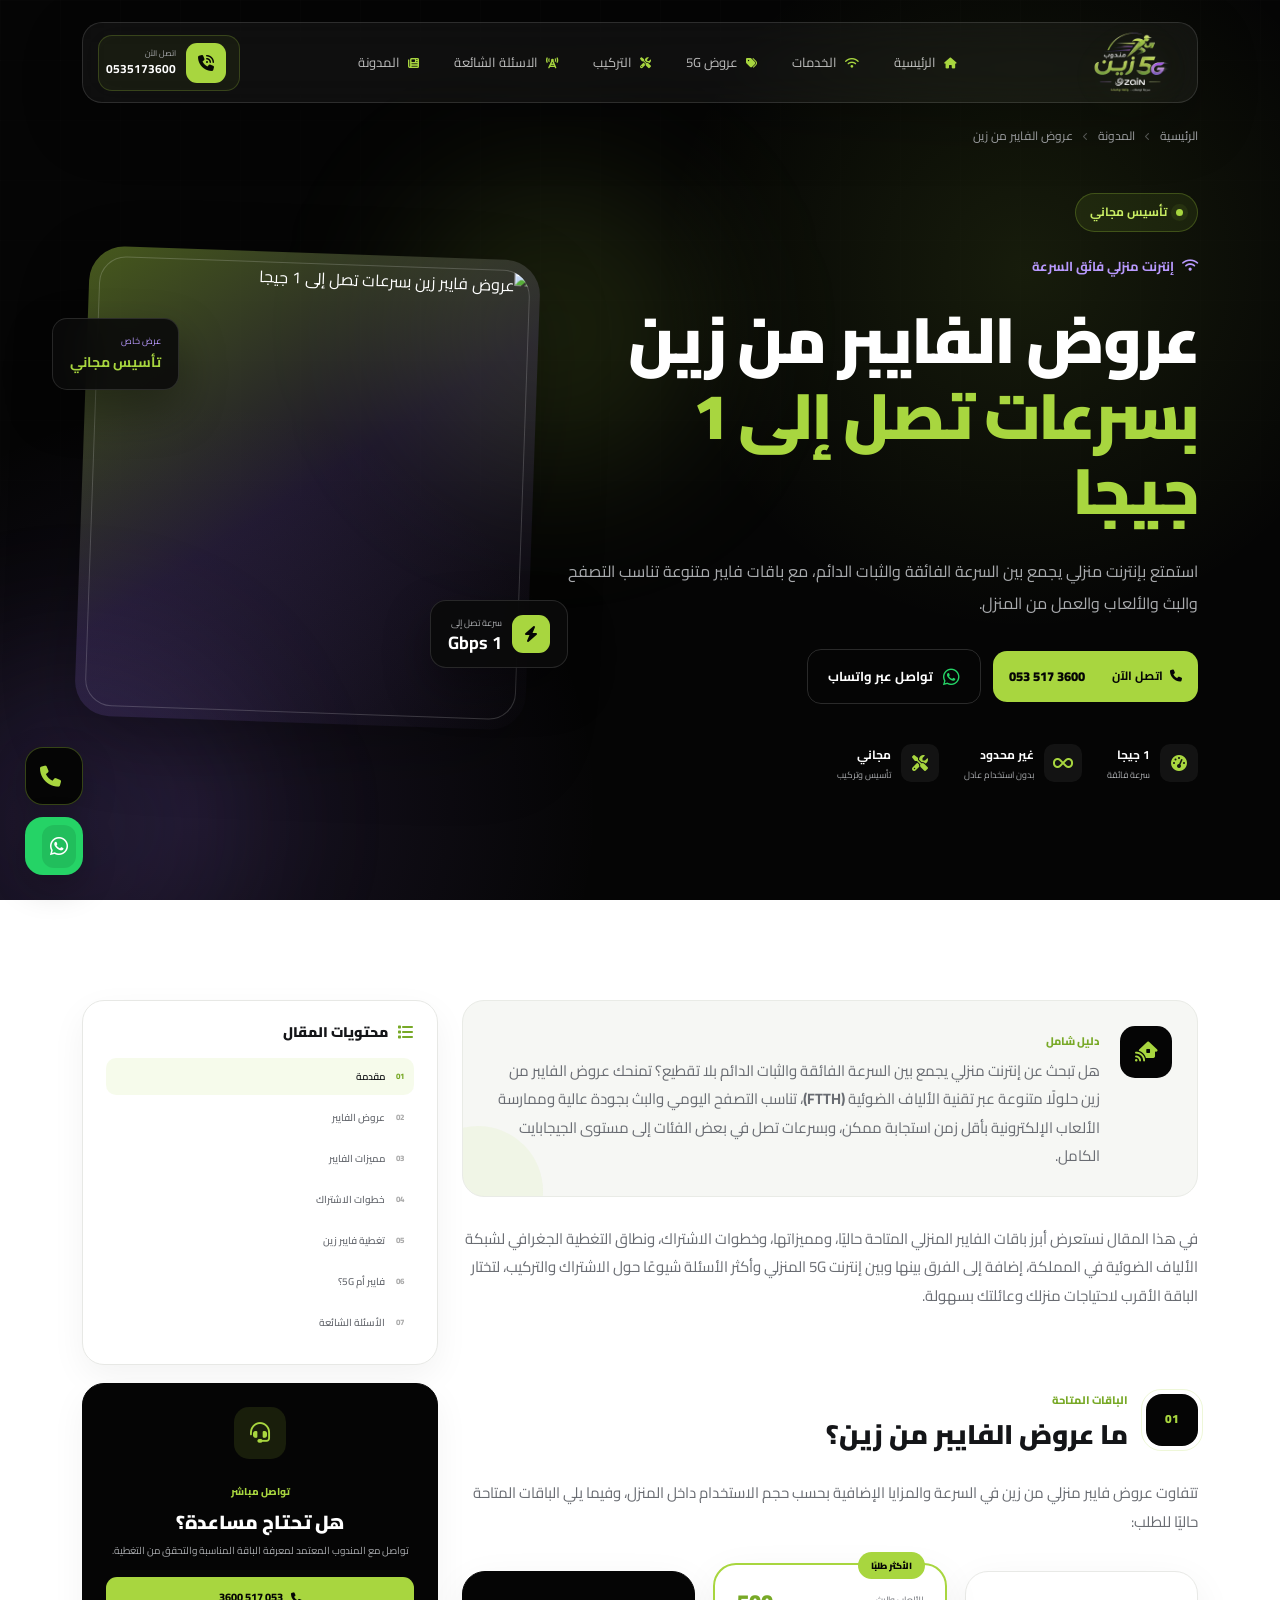
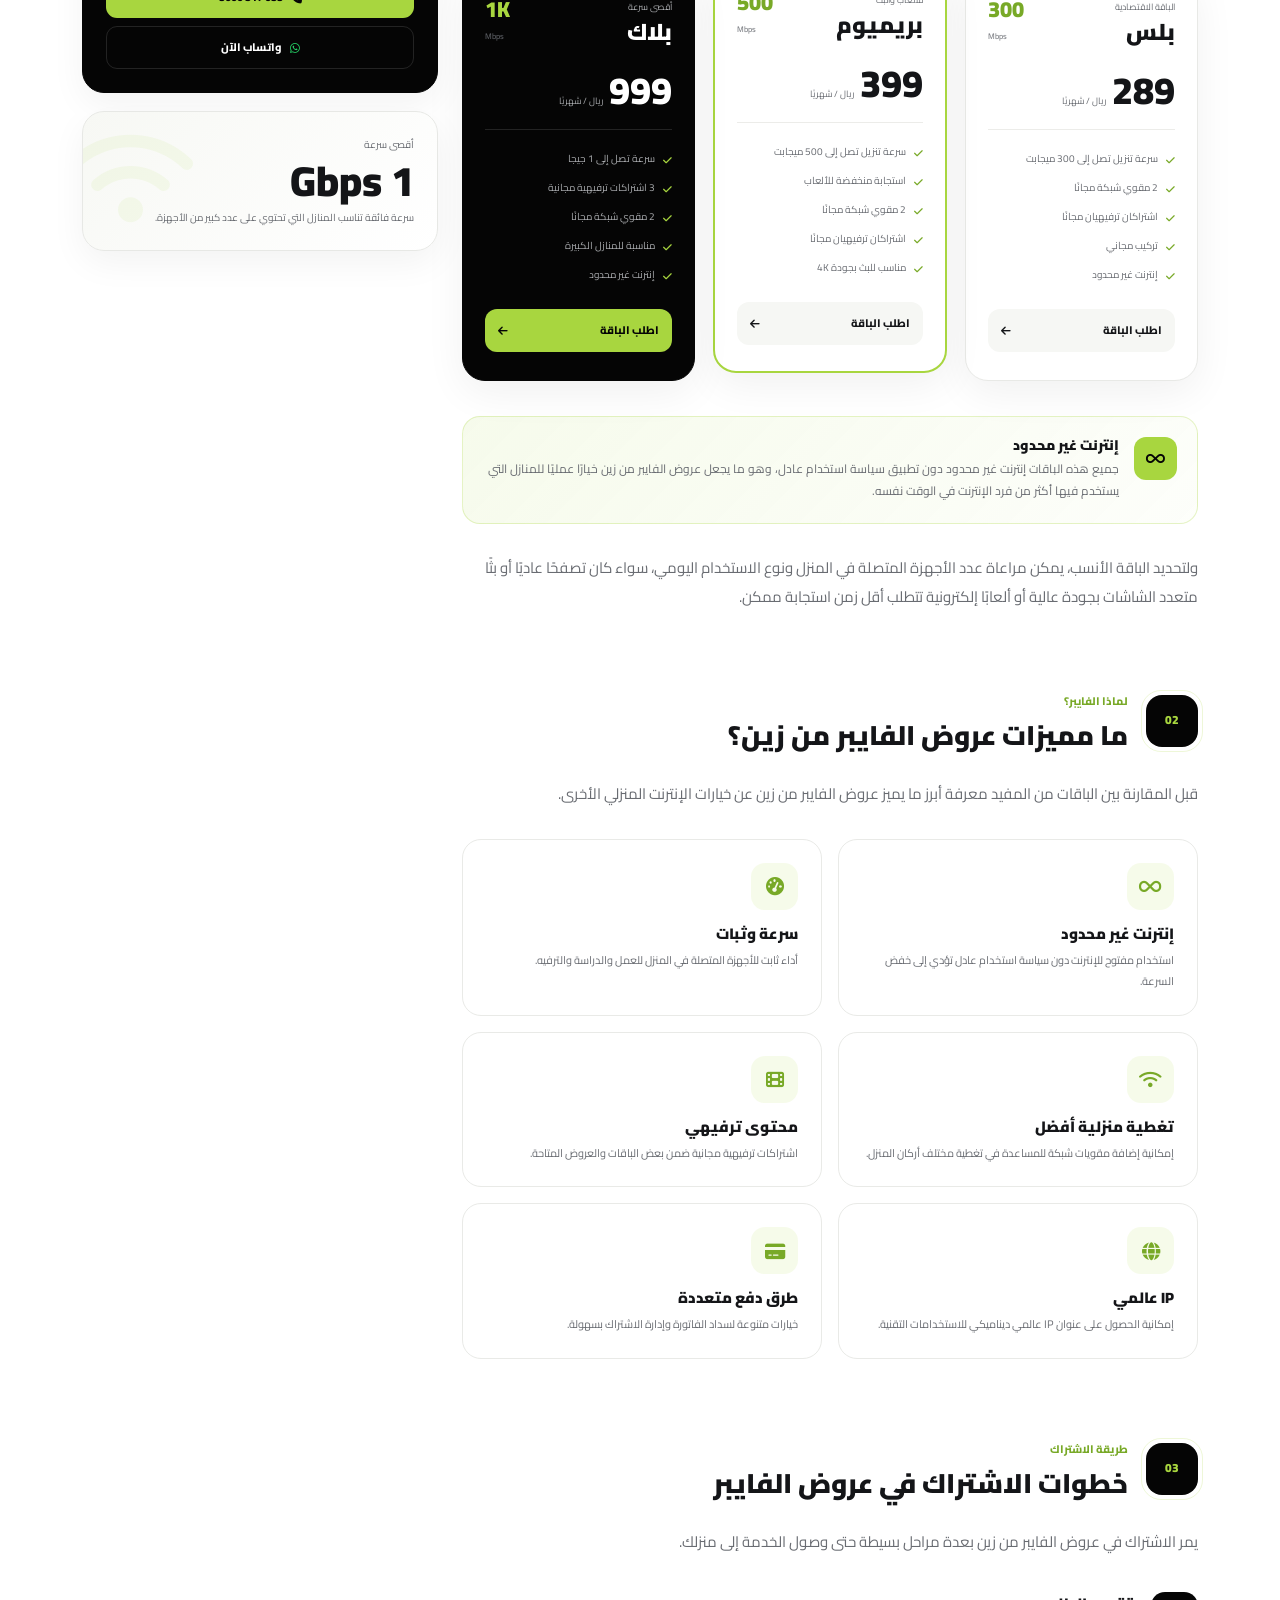
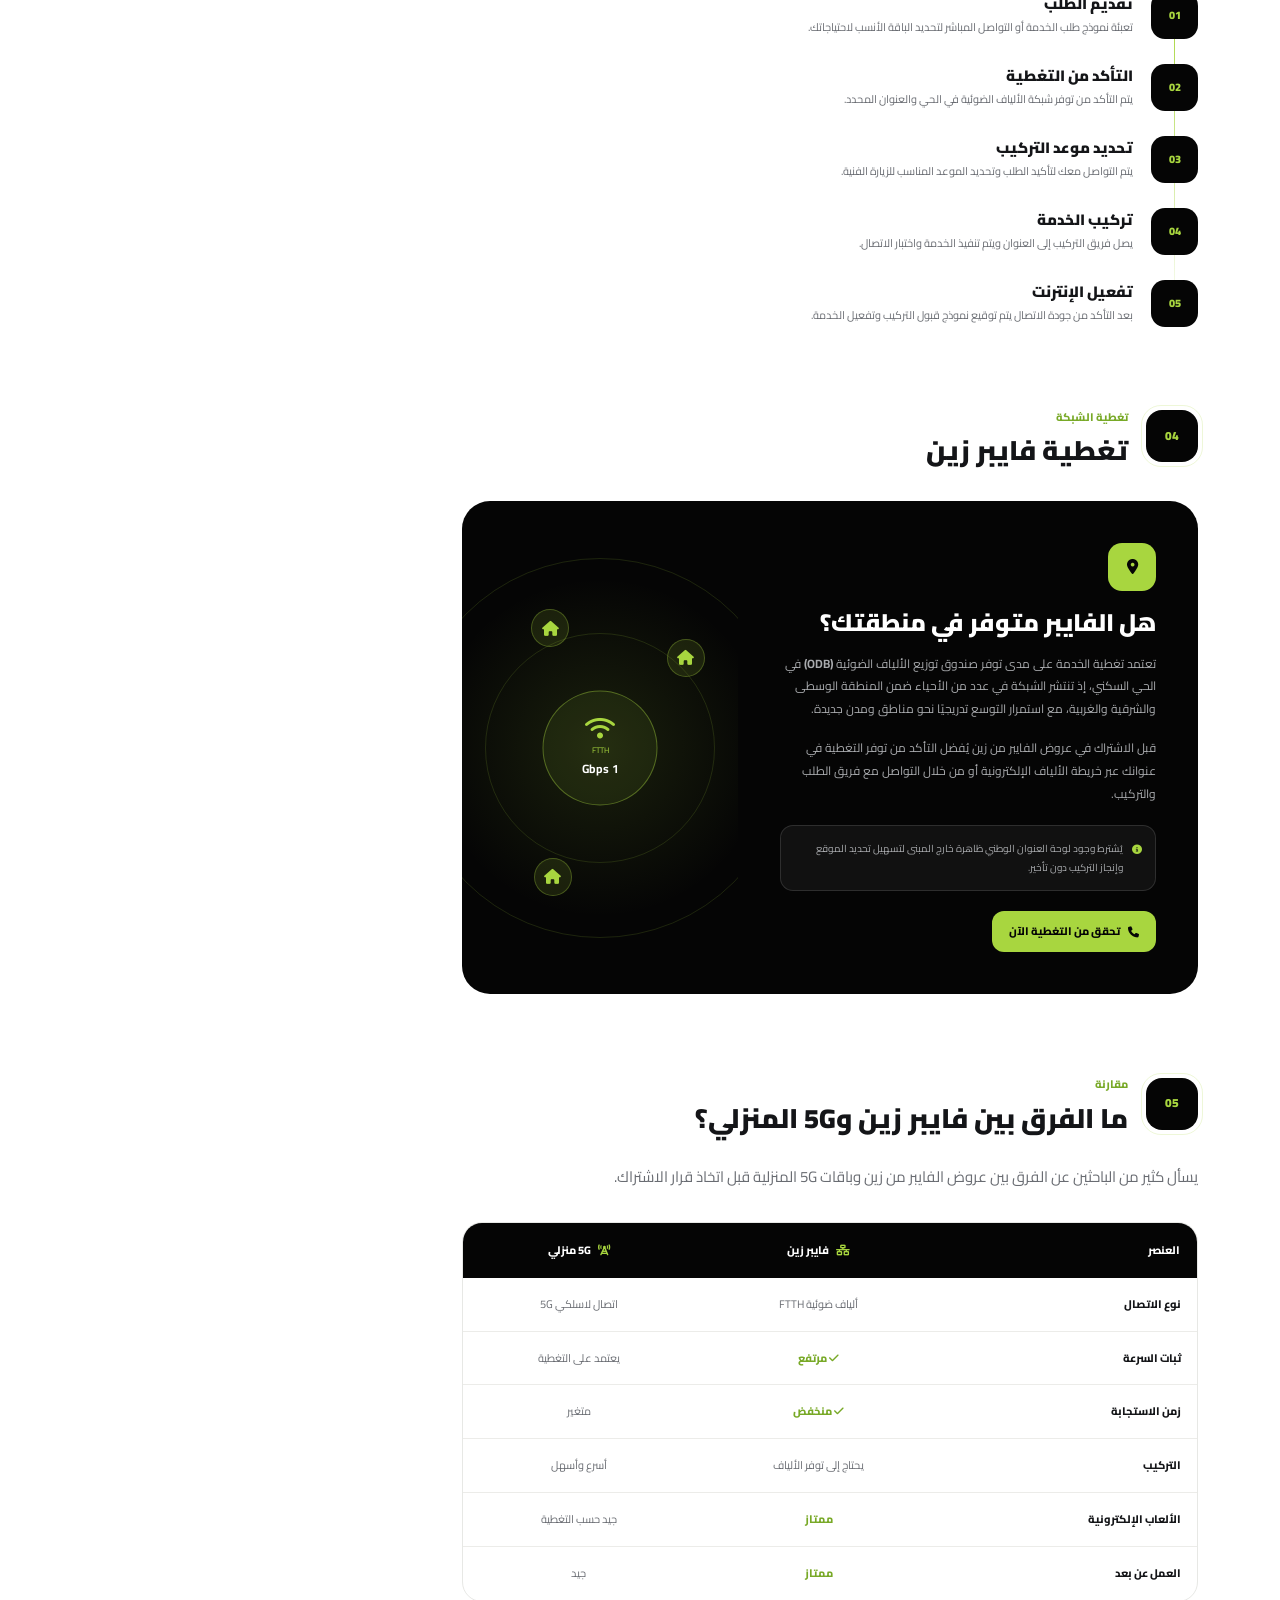
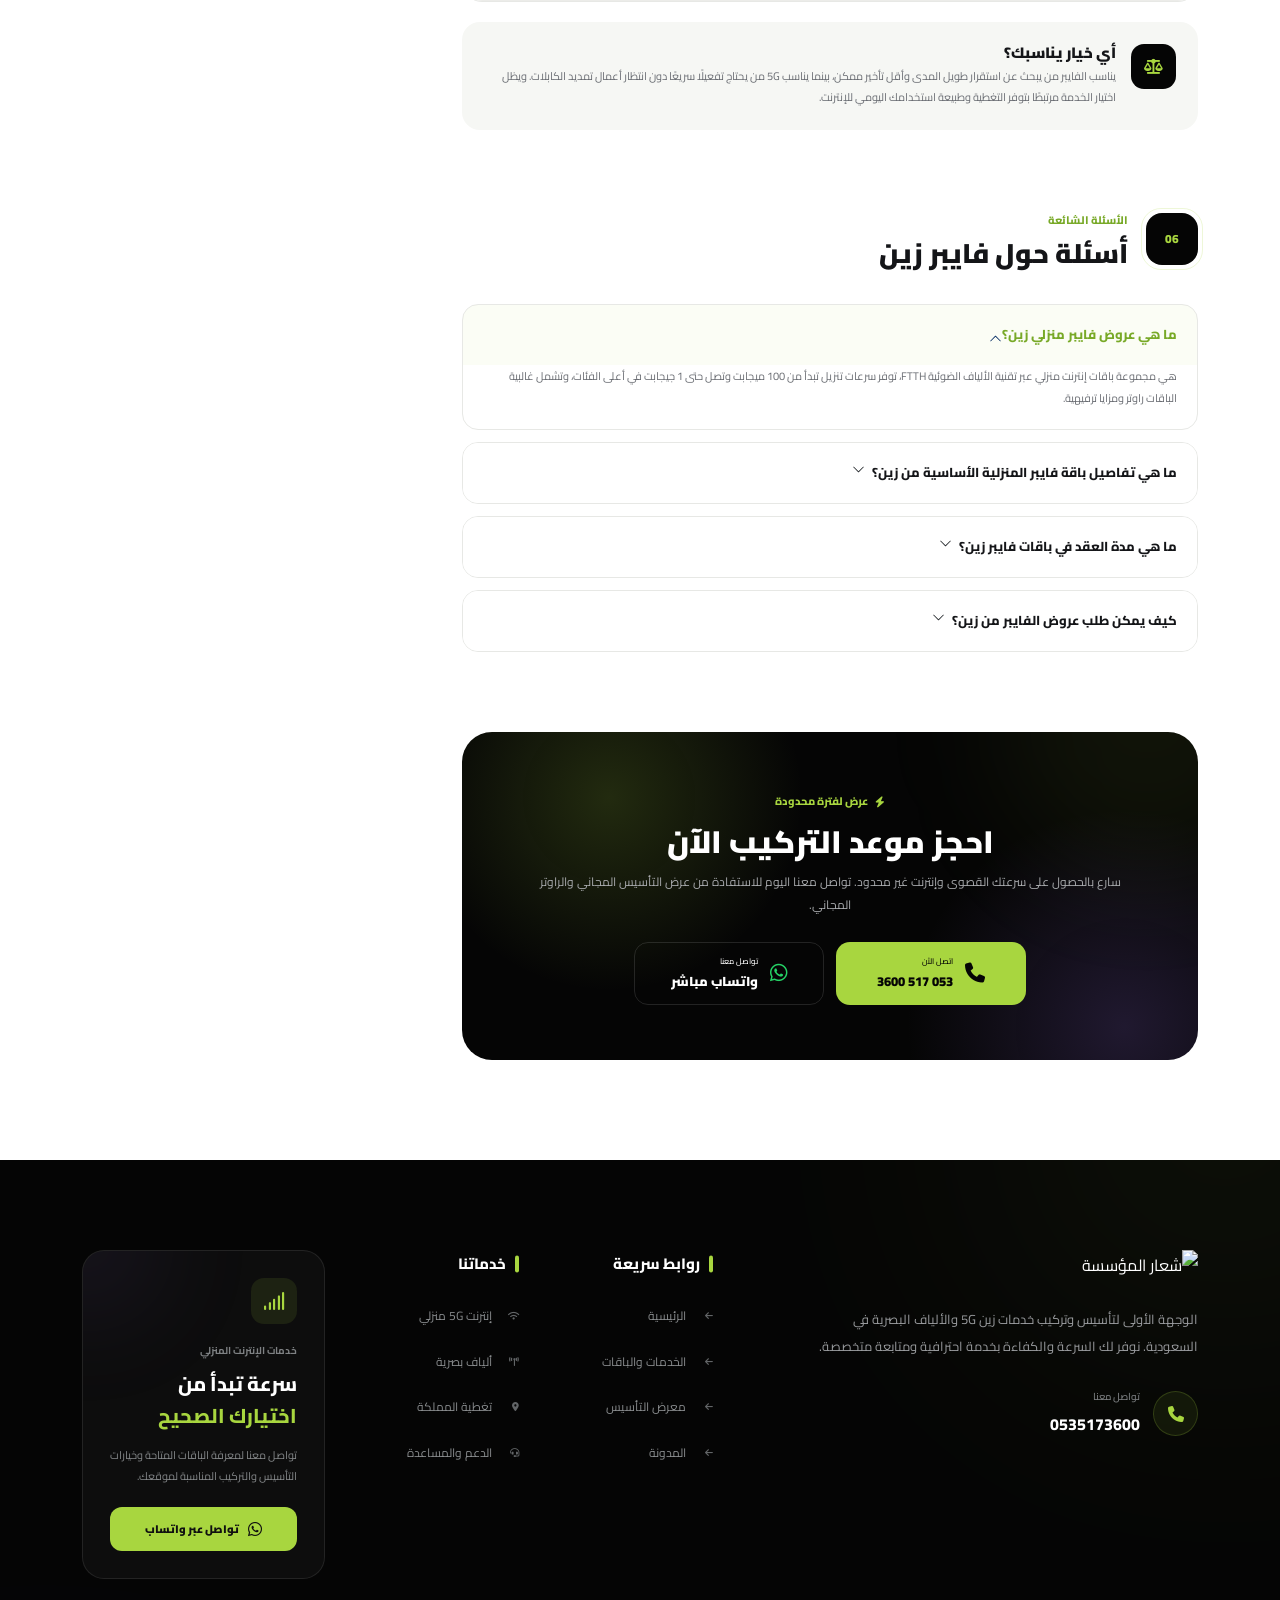
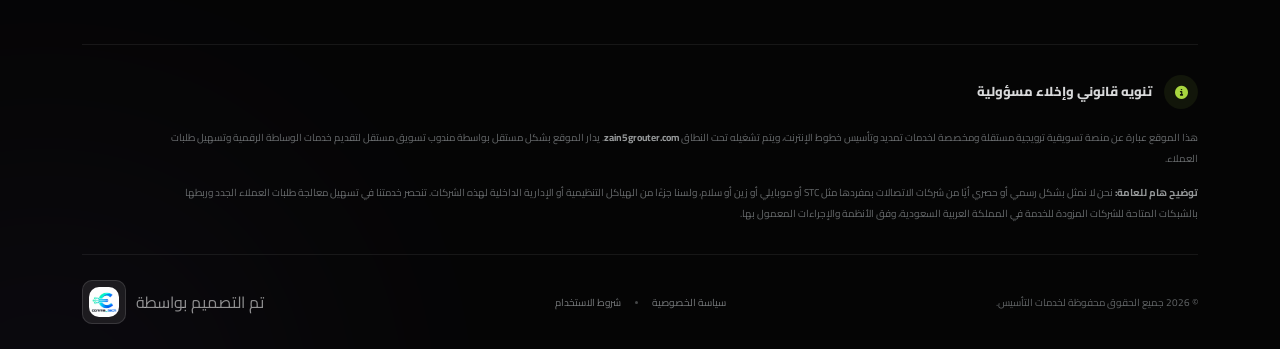
==== commit 8c99689d: "footer edit commit" ====
--- a/blog-details.html
+++ b/blog-details.html
@@ -43,7 +43,7 @@
     <div class="container">
         <div class="zain-nav-inner">
 
-            <a href="#" class="zain-logo">
+            <a href="/#" class="zain-logo">
                 <img src="images/logo.webp" alt="زين 5G">
             </a>
 
@@ -108,12 +108,12 @@
         <div class="breadcrumb-wrapper">
             <a href="/">الرئيسية</a>
             <i class="fa-solid fa-chevron-left"></i>
-            <a href="/blog">المدونة</a>
+            <a href="/#blog">المدونة</a>
             <i class="fa-solid fa-chevron-left"></i>
             <span>عروض الفايبر من زين</span>
         </div>
 
-        <div class="row align-items-center g-5">
+        <div class="row align-items-center g-4">
 
             <div class="col-lg-7">
 
@@ -227,7 +227,7 @@
 
     <div class="container">
 
-        <div class="row g-5">
+        <div class="row g-4">
 
             <div class="col-xl-8">
 
--- a/css/index.css
+++ b/css/index.css
@@ -6245,4 +6245,145 @@
 .designer-logo:hover {
   background: rgba(255, 255, 255, 0.15);
   transform: translateY(-2px);
+}
+.zain-floating-actions {
+    position: fixed;
+    left: 25px;
+    bottom: 25px;
+    z-index: 9999;
+    display: flex;
+    flex-direction: column;
+    gap: 12px;
+}
+
+.zain-floating-btn {
+    position: relative;
+    width: 58px;
+    height: 58px;
+    display: flex;
+    align-items: center;
+    justify-content: center;
+    border-radius: 18px;
+    text-decoration: none;
+    font-size: 21px;
+    transition: all .35s ease;
+    box-shadow: 0 12px 35px rgba(0,0,0,.2);
+}
+
+.zain-floating-btn::before {
+    content: "";
+    position: absolute;
+    inset: -4px;
+    border-radius: 21px;
+    border: 1px solid transparent;
+    opacity: 0;
+    transition: all .35s ease;
+}
+
+.zain-floating-btn:hover {
+    transform: translateY(-5px) scale(1.05);
+}
+
+.zain-floating-btn:hover::before {
+    opacity: 1;
+}
+
+.zain-phone-btn {
+    background: var(--zain-black);
+    color: var(--zain-green);
+    border: 1px solid rgba(168,214,63,.3);
+}
+
+.zain-phone-btn:hover {
+    background: var(--zain-green);
+    color: var(--zain-black);
+    box-shadow: 0 15px 40px rgba(168,214,63,.25);
+}
+
+.zain-phone-btn::before {
+    border-color: rgba(168,214,63,.4);
+}
+
+.zain-whatsapp-btn {
+    background: #25d366;
+    color: #fff;
+}
+
+.zain-whatsapp-btn:hover {
+    background: #20bd5b;
+    color: #fff;
+    box-shadow: 0 15px 40px rgba(37,211,102,.3);
+}
+
+.zain-whatsapp-btn::before {
+    border-color: rgba(37,211,102,.45);
+}
+
+.zain-floating-btn i {
+    position: relative;
+    z-index: 2;
+}
+
+.zain-floating-tooltip {
+    position: absolute;
+    left: calc(100% + 13px);
+    top: 50%;
+    transform: translateY(-50%) translateX(8px);
+    padding: 8px 13px;
+    border-radius: 9px;
+    background: var(--zain-black);
+    color: #fff;
+    white-space: nowrap;
+    font-size: 12px;
+    font-weight: 700;
+    opacity: 0;
+    visibility: hidden;
+    pointer-events: none;
+    transition: all .3s ease;
+    box-shadow: 0 8px 25px rgba(0,0,0,.15);
+}
+
+.zain-floating-tooltip::after {
+    content: "";
+    position: absolute;
+    right: -5px;
+    top: 50%;
+    width: 10px;
+    height: 10px;
+    background: var(--zain-black);
+    transform: translateY(-50%) rotate(45deg);
+}
+
+.zain-floating-btn:hover .zain-floating-tooltip {
+    opacity: 1;
+    visibility: visible;
+    transform: translateY(-50%) translateX(0);
+}
+
+.zain-phone-btn .zain-floating-tooltip {
+    color: var(--zain-green);
+}
+
+@media (max-width: 575px) {
+
+    .zain-floating-actions {
+        left: 15px;
+        bottom: 15px;
+        gap: 9px;
+    }
+
+    .zain-floating-btn {
+        width: 52px;
+        height: 52px;
+        border-radius: 16px;
+        font-size: 19px;
+    }
+
+    .zain-floating-btn::before {
+        border-radius: 19px;
+    }
+
+    .zain-floating-tooltip {
+        display: none;
+    }
 }
--- a/css/blog-details.css
+++ b/css/blog-details.css
@@ -39,7 +39,6 @@
     background: var(--zain-white);
     color: var(--text-dark);
     line-height: 1.9;
-    overflow-x: hidden;
 }
 
 a {
@@ -4026,144 +4025,3 @@
         line-height: 1.8;
     }
 }
-.zain-floating-actions {
-    position: fixed;
-    left: 25px;
-    bottom: 25px;
-    z-index: 9999;
-    display: flex;
-    flex-direction: column;
-    gap: 12px;
-}
-
-.zain-floating-btn {
-    position: relative;
-    width: 58px;
-    height: 58px;
-    display: flex;
-    align-items: center;
-    justify-content: center;
-    border-radius: 18px;
-    text-decoration: none;
-    font-size: 21px;
-    transition: all .35s ease;
-    box-shadow: 0 12px 35px rgba(0,0,0,.2);
-}
-
-.zain-floating-btn::before {
-    content: "";
-    position: absolute;
-    inset: -4px;
-    border-radius: 21px;
-    border: 1px solid transparent;
-    opacity: 0;
-    transition: all .35s ease;
-}
-
-.zain-floating-btn:hover {
-    transform: translateY(-5px) scale(1.05);
-}
-
-.zain-floating-btn:hover::before {
-    opacity: 1;
-}
-
-.zain-phone-btn {
-    background: var(--zain-black);
-    color: var(--zain-green);
-    border: 1px solid rgba(168,214,63,.3);
-}
-
-.zain-phone-btn:hover {
-    background: var(--zain-green);
-    color: var(--zain-black);
-    box-shadow: 0 15px 40px rgba(168,214,63,.25);
-}
-
-.zain-phone-btn::before {
-    border-color: rgba(168,214,63,.4);
-}
-
-.zain-whatsapp-btn {
-    background: #25d366;
-    color: #fff;
-}
-
-.zain-whatsapp-btn:hover {
-    background: #20bd5b;
-    color: #fff;
-    box-shadow: 0 15px 40px rgba(37,211,102,.3);
-}
-
-.zain-whatsapp-btn::before {
-    border-color: rgba(37,211,102,.45);
-}
-
-.zain-floating-btn i {
-    position: relative;
-    z-index: 2;
-}
-
-.zain-floating-tooltip {
-    position: absolute;
-    left: calc(100% + 13px);
-    top: 50%;
-    transform: translateY(-50%) translateX(8px);
-    padding: 8px 13px;
-    border-radius: 9px;
-    background: var(--zain-black);
-    color: #fff;
-    white-space: nowrap;
-    font-size: 12px;
-    font-weight: 700;
-    opacity: 0;
-    visibility: hidden;
-    pointer-events: none;
-    transition: all .3s ease;
-    box-shadow: 0 8px 25px rgba(0,0,0,.15);
-}
-
-.zain-floating-tooltip::after {
-    content: "";
-    position: absolute;
-    right: -5px;
-    top: 50%;
-    width: 10px;
-    height: 10px;
-    background: var(--zain-black);
-    transform: translateY(-50%) rotate(45deg);
-}
-
-.zain-floating-btn:hover .zain-floating-tooltip {
-    opacity: 1;
-    visibility: visible;
-    transform: translateY(-50%) translateX(0);
-}
-
-.zain-phone-btn .zain-floating-tooltip {
-    color: var(--zain-green);
-}
-
-@media (max-width: 575px) {
-
-    .zain-floating-actions {
-        left: 15px;
-        bottom: 15px;
-        gap: 9px;
-    }
-
-    .zain-floating-btn {
-        width: 52px;
-        height: 52px;
-        border-radius: 16px;
-        font-size: 19px;
-    }
-
-    .zain-floating-btn::before {
-        border-radius: 19px;
-    }
-
-    .zain-floating-tooltip {
-        display: none;
-    }
-}
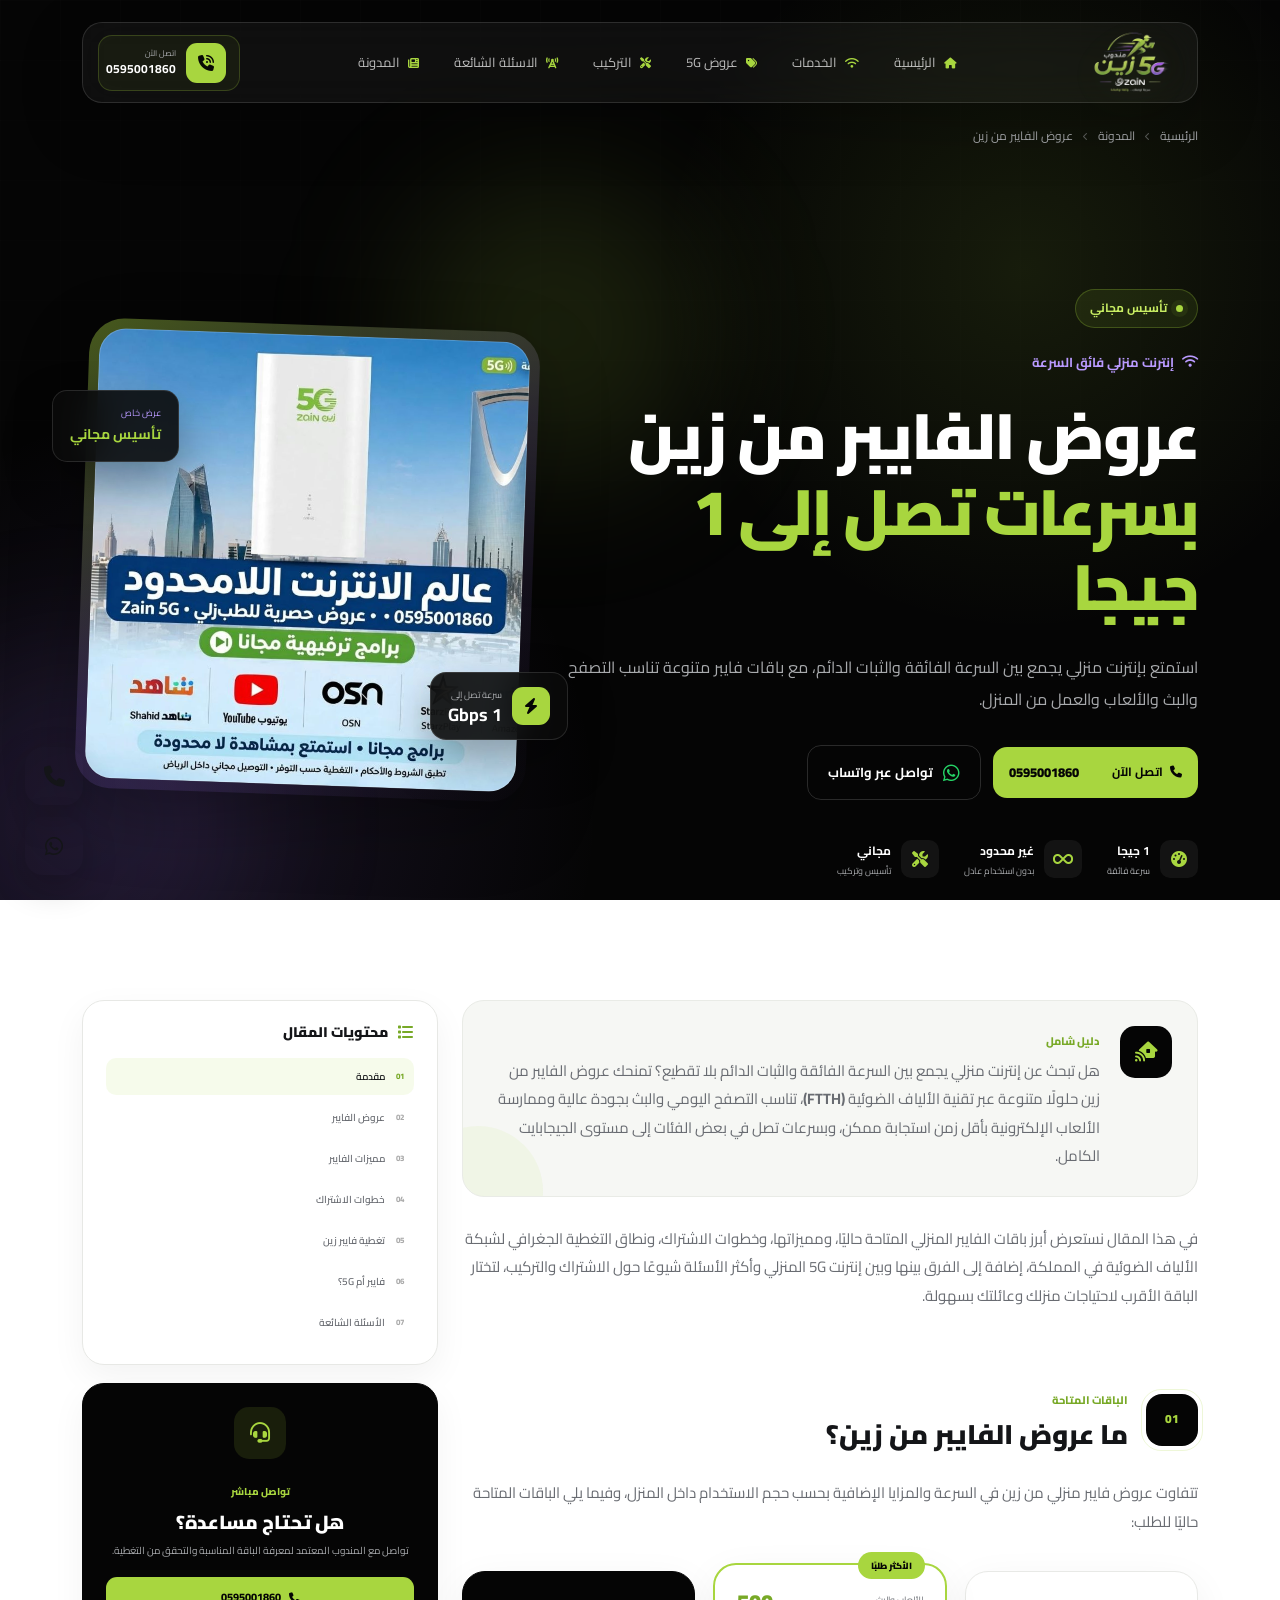
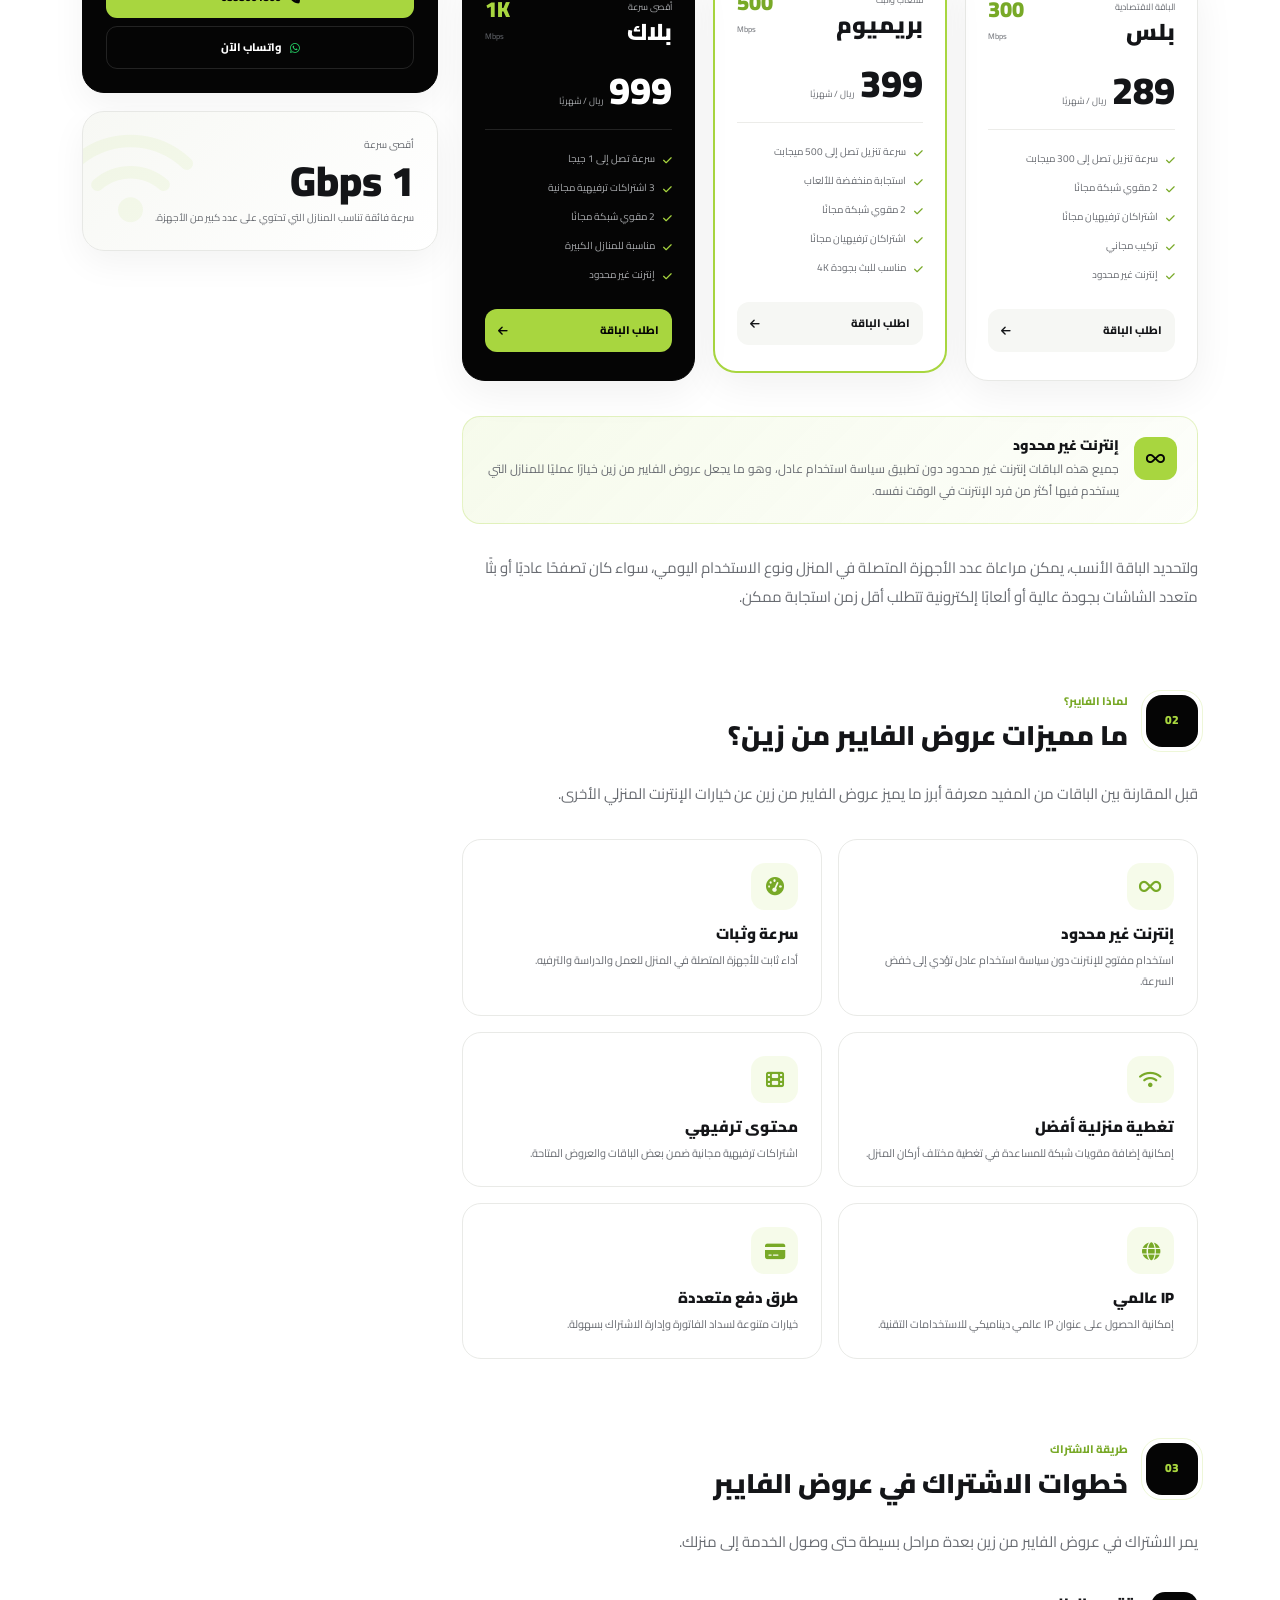
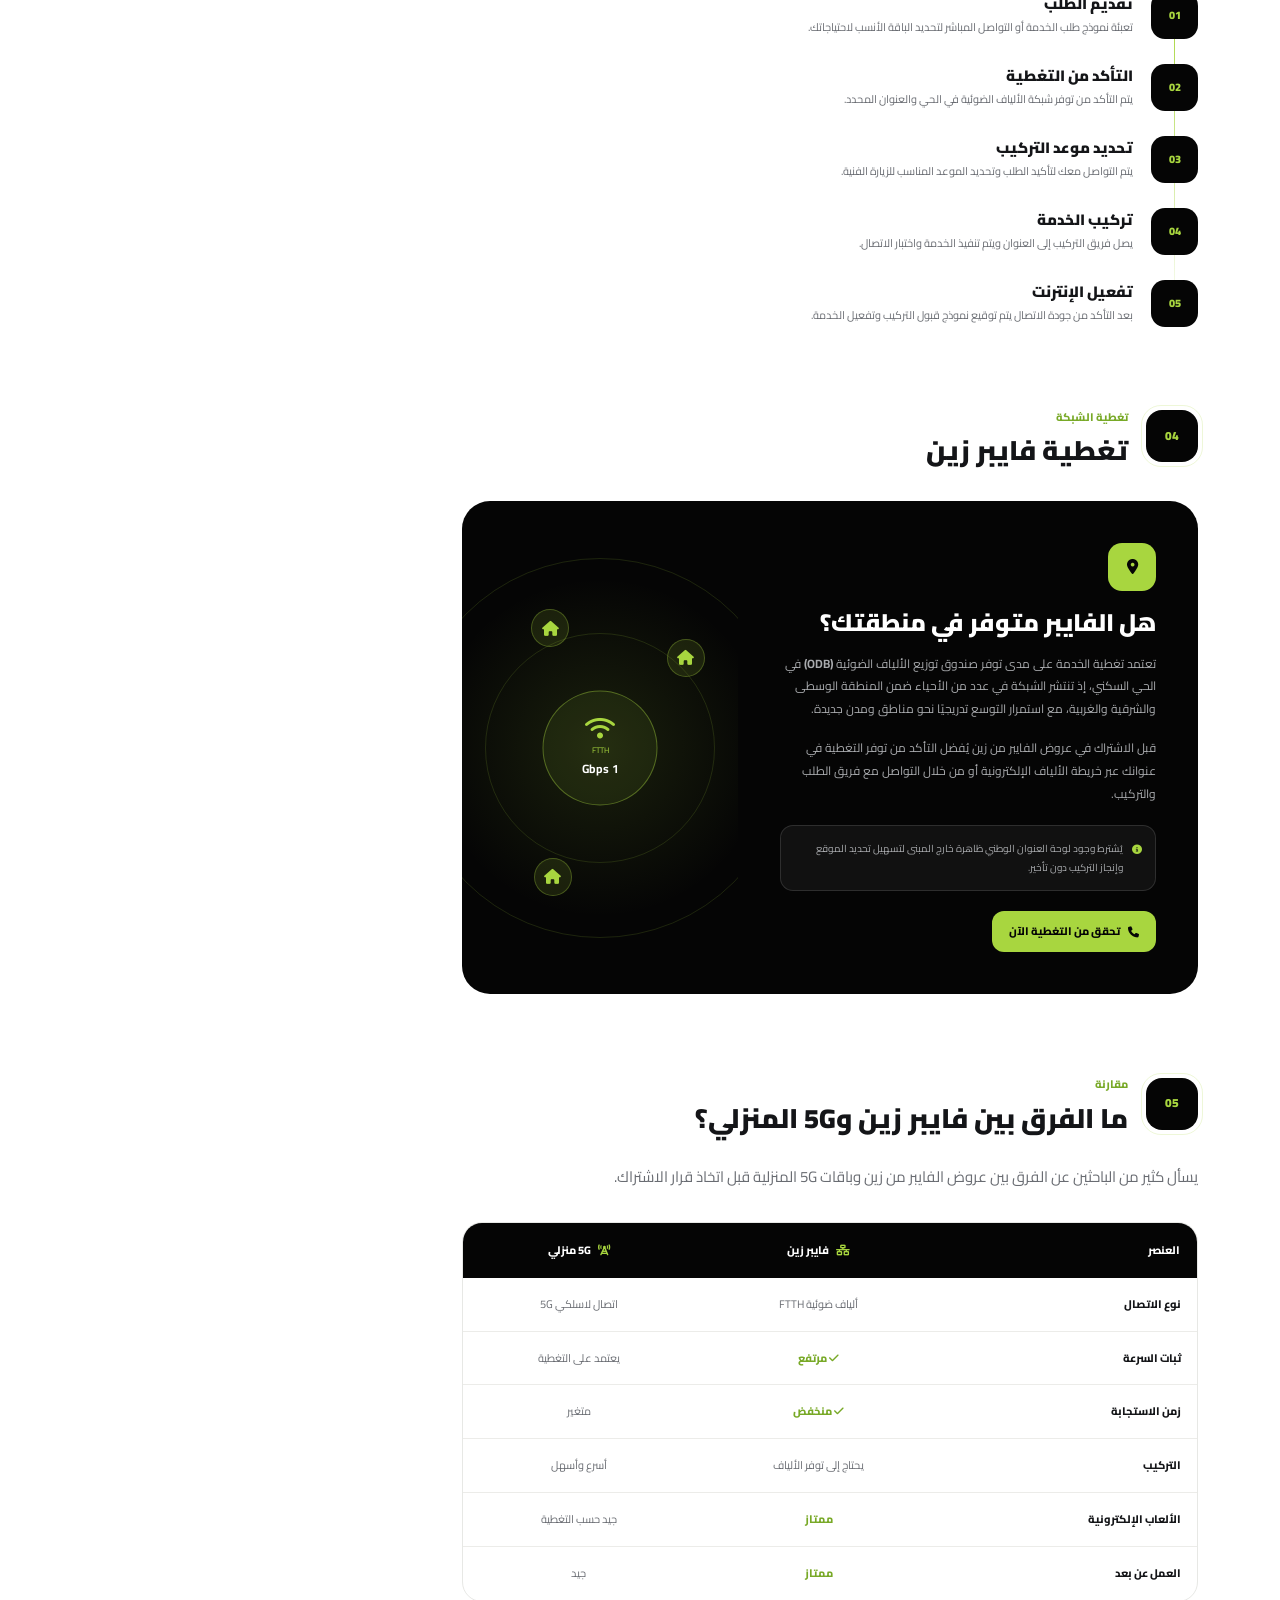
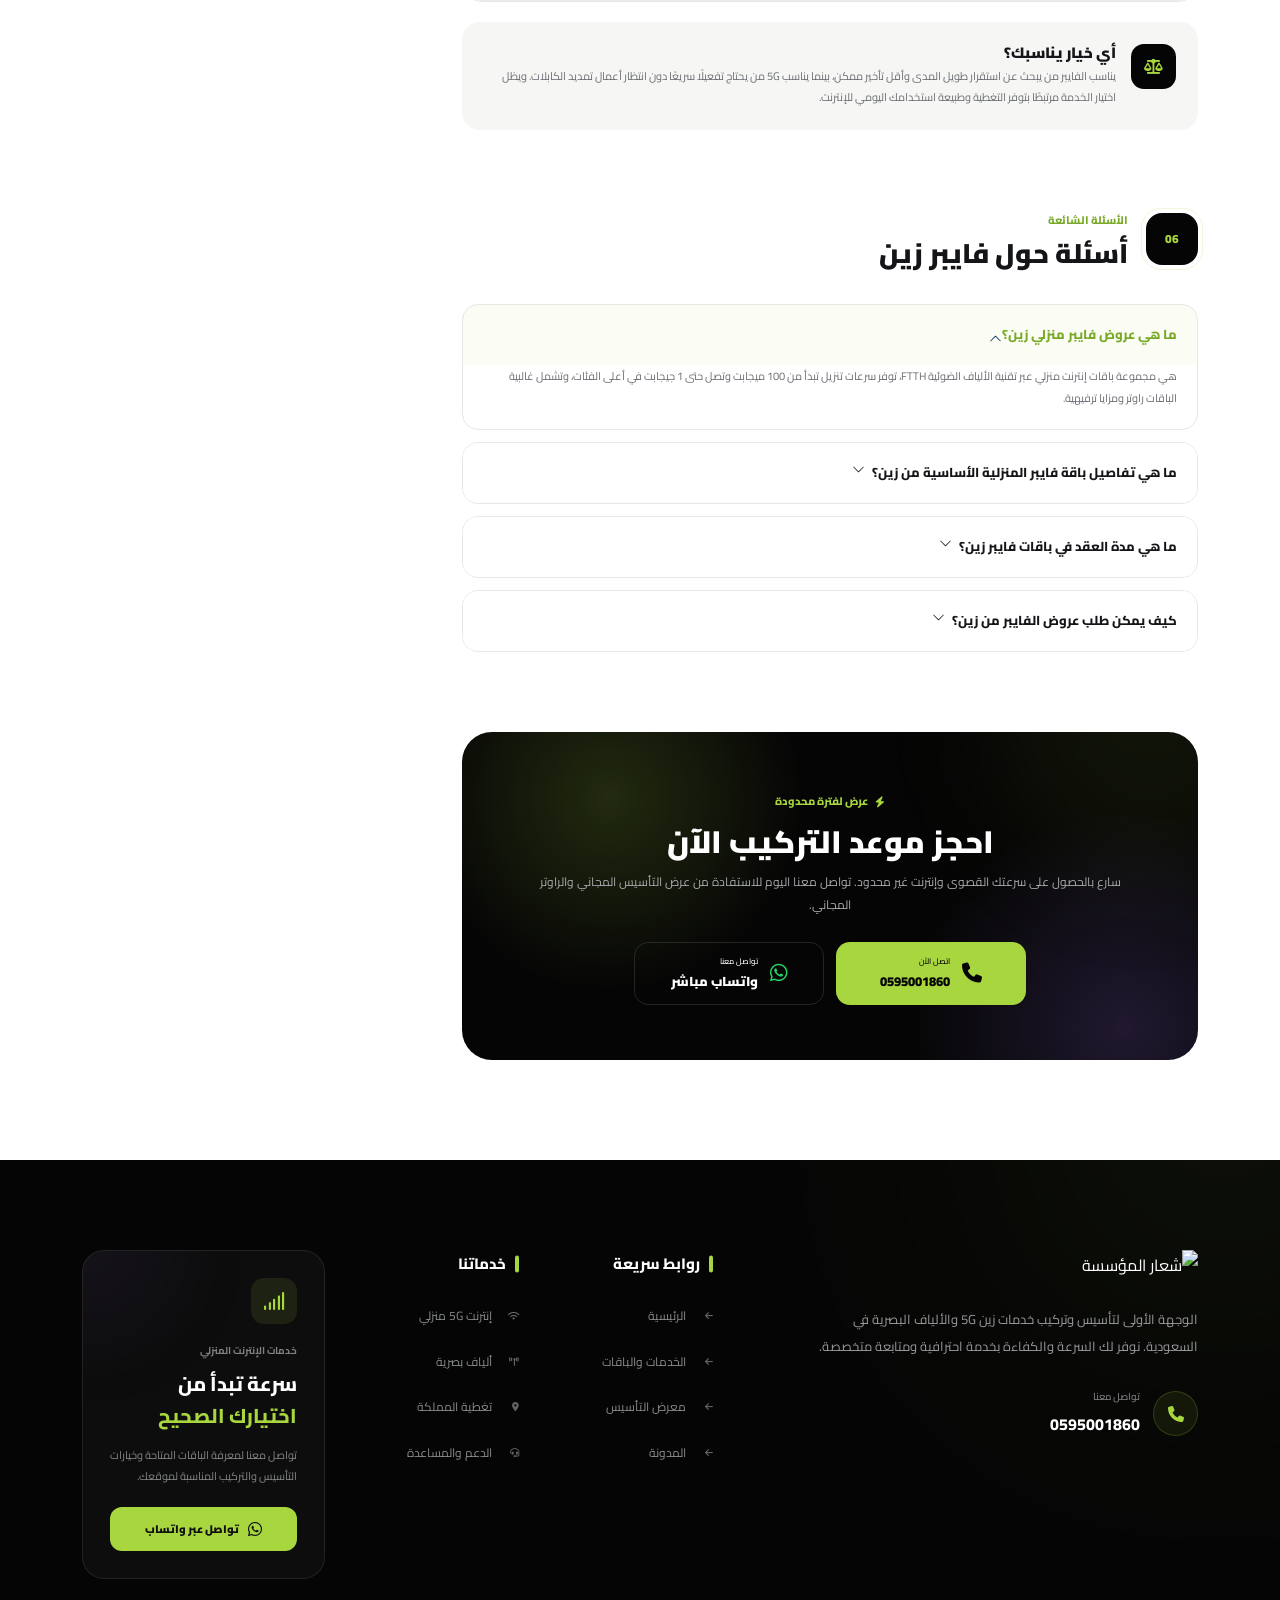
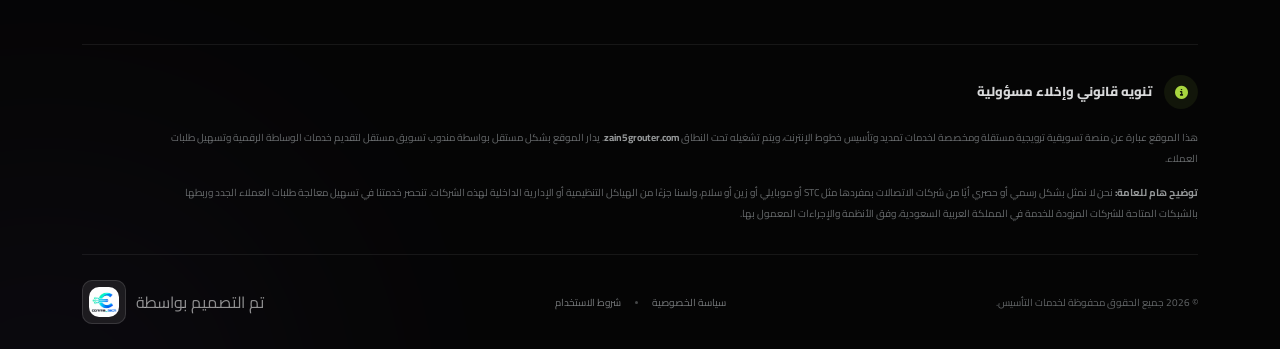
==== commit 2018f6d3: "Update blog-details.html" ====
--- a/blog-details.html
+++ b/blog-details.html
@@ -81,14 +81,14 @@
 
 </div>
 
-            <a href="tel:0535173600" class="zain-nav-phone">
+            <a href="tel:0595001860" class="zain-nav-phone">
                 <span>
                     <i class="fa-solid fa-phone-volume"></i>
                 </span>
 
                 <div>
                     <small>اتصل الآن</small>
-                    <strong>0535173600</strong>
+                    <strong>0595001860</strong>
                 </div>
             </a>
 
@@ -113,11 +113,11 @@
             <span>عروض الفايبر من زين</span>
         </div>
 
-        <div class="row align-items-center g-4">
+        <div class="row align-items-center g-4 pt-5">
 
             <div class="col-lg-7">
 
-                <div class="hero-content">
+                <div class="hero-content pt-5">
 
                     <div class="hero-badge">
                         <span class="pulse-dot"></span>
@@ -141,15 +141,15 @@
 
                     <div class="hero-buttons">
 
-                        <a href="tel:0535173600" class="btn-primary-zain">
+                        <a href="tel:0595001860" class="btn-primary-zain">
                             <span>
                                 <i class="fa-solid fa-phone"></i>
                                 اتصل الآن
                             </span>
-                            <strong>053 517 3600</strong>
+                            <strong>0595001860</strong>
                         </a>
 
-                        <a href="https://wa.me/966535173600" target="_blank" class="btn-whatsapp-zain">
+                        <a href="https://wa.me/966595001860" target="_blank" class="btn-whatsapp-zain">
                             <i class="fa-brands fa-whatsapp"></i>
                             تواصل عبر واتساب
                         </a>
@@ -193,7 +193,7 @@
                 <div class="hero-image-card">
 
                     <div class="hero-image">
-                        <img src="https://www.zain5grouter.com/_next/image?url=%2Fimages%2Fzain-services-0535173600.webp&w=3840&q=75"
+                        <img src="images/offer-7.jpg"
                              alt="عروض فايبر زين بسرعات تصل إلى 1 جيجا"
                              loading="eager">
                     </div>
@@ -326,7 +326,7 @@
                                 </li>
                             </ul>
 
-                            <a href="tel:0535173600" class="plan-btn">
+                            <a href="tel:0595001860" class="plan-btn">
                                 اطلب الباقة
                                 <i class="fa-solid fa-arrow-left"></i>
                             </a>
@@ -386,7 +386,7 @@
                                 </li>
                             </ul>
 
-                            <a href="tel:0535173600" class="plan-btn">
+                            <a href="tel:0595001860" class="plan-btn">
                                 اطلب الباقة
                                 <i class="fa-solid fa-arrow-left"></i>
                             </a>
@@ -442,7 +442,7 @@
                                 </li>
                             </ul>
 
-                            <a href="tel:0535173600" class="plan-btn">
+                            <a href="tel:0595001860" class="plan-btn">
                                 اطلب الباقة
                                 <i class="fa-solid fa-arrow-left"></i>
                             </a>
@@ -665,7 +665,7 @@
                                 </span>
                             </div>
 
-                            <a href="tel:0535173600" class="coverage-btn">
+                            <a href="tel:0595001860" class="coverage-btn">
                                 <i class="fa-solid fa-phone"></i>
                                 تحقق من التغطية الآن
                             </a>
@@ -937,7 +937,7 @@
 
                                     <div class="accordion-body">
                                         يمكنك طلب الباقة المناسبة بسهولة من خلال التواصل مع فريق
-                                        الطلب والتركيب على الرقم 0535173600 لمعرفة الباقات المتاحة
+                                        الطلب والتركيب على الرقم 0595001860 لمعرفة الباقات المتاحة
                                         في حيك ومتابعة إجراءات التركيب خطوة بخطوة.
                                     </div>
 
@@ -972,16 +972,16 @@
 
                             <div class="cta-actions">
 
-                                <a href="tel:0535173600" class="cta-phone">
+                                <a href="tel:0595001860" class="cta-phone">
                                     <i class="fa-solid fa-phone"></i>
 
                                     <span>
                                         <small>اتصل الآن</small>
-                                        053 517 3600
+                                        0595001860
                                     </span>
                                 </a>
 
-                                <a href="https://wa.me/966535173600"
+                                <a href="https://wa.me/966595001860"
                                    target="_blank"
                                    class="cta-whatsapp">
 
@@ -1074,12 +1074,12 @@
                             تواصل مع المندوب المعتمد لمعرفة الباقة المناسبة والتحقق من التغطية.
                         </p>
 
-                        <a href="tel:0535173600" class="sidebar-phone">
+                        <a href="tel:0595001860" class="sidebar-phone">
                             <i class="fa-solid fa-phone"></i>
-                            053 517 3600
+                            0595001860
                         </a>
 
-                        <a href="https://wa.me/966535173600"
+                        <a href="https://wa.me/966595001860"
                            target="_blank"
                            class="sidebar-whatsapp">
                             <i class="fa-brands fa-whatsapp"></i>
@@ -1145,7 +1145,7 @@
                         </p>
 
                         <a
-                            href="tel:0535173600"
+                            href="tel:0595001860"
                             class="zain-footer-phone"
                         >
                             <span class="zain-footer-phone-icon">
@@ -1154,7 +1154,7 @@
 
                             <span>
                                 <small>تواصل معنا</small>
-                                0535173600
+                                0595001860
                             </span>
                         </a>
 
@@ -1234,7 +1234,7 @@
                             </li>
 
                             <li>
-                                <a href="tel:0535173600">
+                                <a href="tel:0595001860">
                                     <i class="fa-solid fa-headset"></i>
                                     الدعم والمساعدة
                                 </a>
@@ -1269,7 +1269,7 @@
                         </p>
 
                         <a
-                            href="https://wa.me/966535173600"
+                            href="https://wa.me/966595001860"
                             target="_blank"
                             class="zain-footer-whatsapp"
                         >
@@ -1355,7 +1355,7 @@
 
                         <a
                             target="_blank"
-href="https://wa.me/966535173600?text=مرحباً،%20أنا%20قادم%20من%20موقع%20زين%20للإنترنت%20وأرغب%20في%20الاستفسار%20عن%20المواقع%20والإعلانات."                            class="designer-logo"
+href="https://wa.me/201228602122?text=مرحباً،%20أنا%20قادم%20من%20موقع%20زين%20للإنترنت%20وأرغب%20في%20الاستفسار%20عن%20المواقع%20والإعلانات."                            class="designer-logo"
                             aria-label="التواصل عبر واتساب">
                             <img
                                 src="images/logo-1.jpg"
@@ -1371,20 +1371,20 @@
     </div>
 
 </footer>
- <div class="zain-floating-actions">
-
-    <a href="tel:0535173600"
-       class="zain-floating-btn zain-phone-btn"
+        <div class="zain-floating-actions">
+
+    <a href="tel:0595001860"
+       class="zain-floating-btn zain-floating-phone-btn"
        aria-label="اتصل بنا"
        title="اتصل بنا">
         <i class="fa-solid fa-phone"></i>
         <span class="zain-floating-tooltip">اتصل بنا</span>
     </a>
 
-    <a href="https://wa.me/966535173600?text=مرحباً،%20أنا%20قادم%20من%20موقع%20زين%20للإنترنت%20وأرغب%20في%20الاستفسار%20عن%20خدماتكم."
+    <a href="https://wa.me/966595001860"
        target="_blank"
        rel="noopener noreferrer"
-       class="zain-floating-btn zain-whatsapp-btn"
+       class="zain-floating-btn zain-floating-whatsapp-btn"
        aria-label="تواصل معنا عبر واتساب"
        title="واتساب">
         <i class="fa-brands fa-whatsapp"></i>
